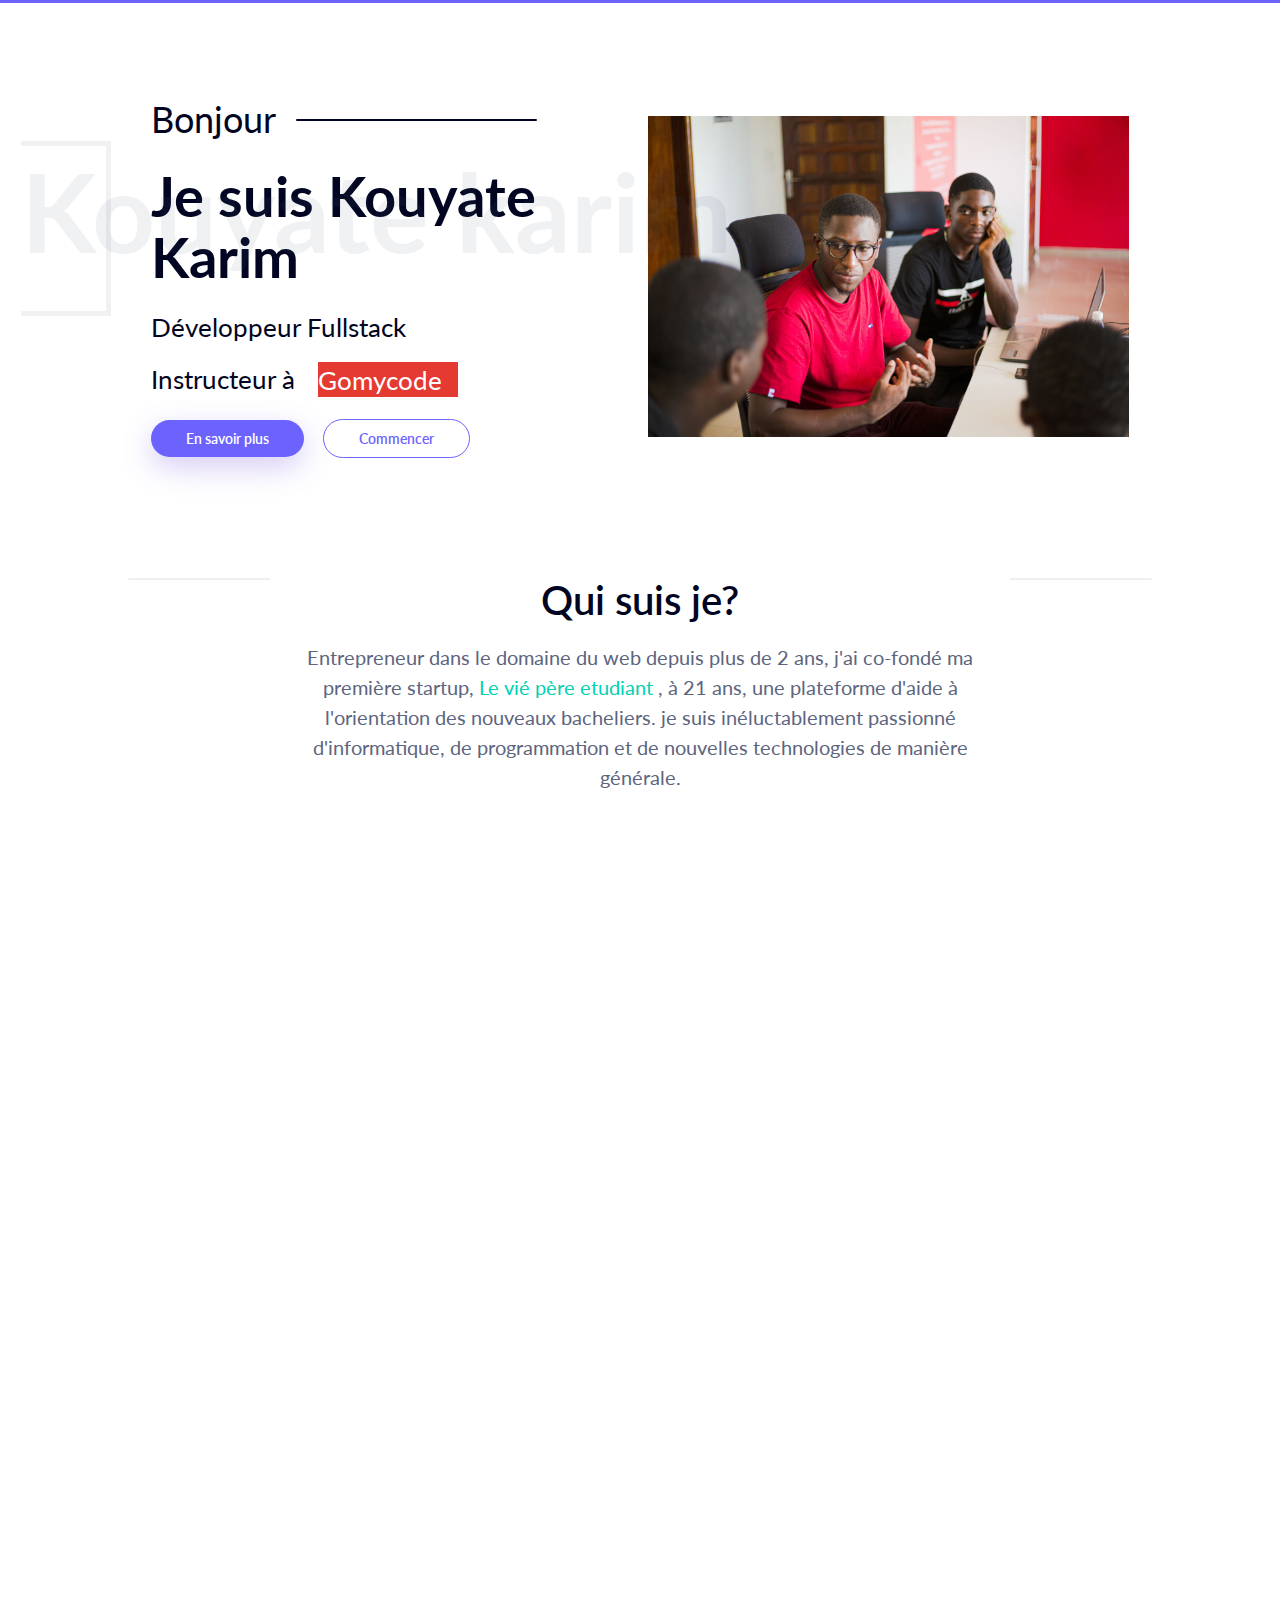
==== index.html @ e79745b6 "first" ====
<!DOCTYPE HTML>
<html>
	<head>
		<title>Kouyate Karim | Développeur fullstack</title>
		<meta charset="utf-8" />
		<meta name="viewport" content="width=device-width, initial-scale=1, user-scalable=no" />
		<meta name="description" content="" />
		<meta name="keywords" content="" />
		<link rel="shortcut icon" href="assets/images/ico.jpg" type="image/x-icon">
		<link rel="stylesheet" href="assets/fonts/css/font-awesome.min.css">
		<link rel="stylesheet" href="assets/css/main.css" />
		 <link rel="stylesheet" href="css/main.bundle.css">

		 <style>
			 .company{
				 background-color: #e53a32;
				 color: white;
				 padding-right: 1rem;
				 padding-top: 0.1rem;
				 padding-bottom: 0.1rem;
				 margin-left: 1rem;
			 }
		 </style>
	</head>
	<body>
		<div class="app-fixed__line"></div>
		<!-- Frame-1 -->
		<section class="frame-wrapper ptb-100">
			<div class="two-column-grid__fluid">
				<div class="grid-item">
					<div class="normal-grid__column mb-25">
						<h4 class="fade-up">Bonjour</h2>
							<div class="line-helper fade-up"></div>
					</div>
					<div class="mb-25">
						<h1 class="fade-up"><span>Je suis</span> Kouyate Karim</h1>
					</div>
					<div class="mb-25">
						<h5 class="fade-up">Développeur Fullstack</h4><br>
						<h5 class="fade-up">Instructeur à <a href="https://gomycode.co" target="_blank"><span class="company">Gomycode</span></a>   </h4>
					</div>
					<div class="fade-up">
						<a href="#heading"><button class="primary-btn mr-15">En savoir plus</button></a>
						<a href="#heading"><button class="secondary-btn" >Commencer</button></a>	
					</div>
					<div class="highlighter-container fade-up">
						<h1 class="highlighter">Kouyate karim</h1>
						<div class="box-highlighter"></div>
					</div>
				</div>
				<div class="grid-item image-container fade-up">
					 <img class="header-image" src="assets/images/header.jpg" alt="image" /> <!-- developer.svg -->
				</div>
			</div>
		</section>

		<!-- Heading -->
		<section class="normal-grid__row mb-100" id="heading">
			<div class="normal-grid__row app__header">
				<h2 class="mb-20 fade-up">Qui suis je?</h2>
				<p class="fade-up">Entrepreneur dans le domaine du web depuis plus de 2 ans, 
					j'ai co-fondé ma première startup, <a href="https://levieperetudiant.ci" target="_blank">Le vié père etudiant</a>  , à 21 ans,
					une plateforme d'aide à l'orientation des nouveaux bacheliers.
					je suis inéluctablement passionné d&apos;informatique,
							de programmation et de nouvelles technologies de manière générale.
				</p>
			</div>
			<div class="hlp-line fade-up"></div>
		</section>

		<!-- Frame-2 -->
		<section class="frame-wrapper mb-50">
			<div class="two-column-grid__fixed">
				<div class="grid-item image-container animate-fadeup">
					<img src="assets/images/profile.svg" alt="image" />
				</div>
				<div class="grid-item">
					<div class="mb-25">
						<!-- <h3>Let’s</h3> -->
						<!-- <h3>Introduce About</h3> -->
						<h3 class="animate-fadeup">Me concernant</h3>
					</div>
					<p class="mb-10 animate-fadeup">
							Je suis depuis de nombreuses années autodidacte dans le domaine de la programmation et en particulier du développement web.
							</p>
					<p class="animate-fadeup">
							Ayant une grande expérience dans le développement web, je sais concevoir des sites vous permettant d'automatiser n'importe lequel de vos procédures métiers, le tout dans une interface agréable à utiliser.Je ne propose pas de CMS (Wordpress, Drupal…) 
							mais des applications web sur mesure permettant une grande liberté d'action et des interfaces très efficaces pour vos besoins spécifiques.</p>
				</div>
			</div>
		</section>

		<!-- Frame-3 -->
		<section class="frame-wrapper mb-100">
			<div class="two-column-grid__fluid">
				<div class="grid-item centered wrap-grid animate-fadeup">
					<div class="stack-card" title="HTML5">
						<img src="assets/images/html5.svg" />
					</div>
					<div class="stack-card" title="CSS3">
						<img src="assets/images/css.svg" />
					</div>
					<div class="stack-card" title="SASS">
						<img src="assets/images/sass.svg" />
					</div>
					<div class="stack-card" title="Javascript">
						<img src="assets/images/javascript.svg" />
					</div>
					<div class="stack-card" title="Bootstrap">
						<img src="assets/images/bootstrap.png"/>
					</div>
					<div class="stack-card" title="Python">
						<img src="assets/images/py.png" />
					</div>
					<div class="stack-card" title="Laravel">
						<img src="assets/images/LaravelLogo.png "/>
					</div>
					<div class="stack-card" title="Vuejs">
						<img src="assets/images/logo-Vue-JS.png" />
					</div>
					<div class="stack-card" title="Hybrid Apps">
						<img src="assets/images/hybrid.png" />
					</div>
				</div>
				<div class="grid-item fixed-grid__column animate-fadeup">
					<div class="fixed-grid__row recognising-text mb-60">
						<div class="dashed-box"></div>
						<div class="fixed-grid__row wrkng-txt">
							<h1 class="primary-highlight__txt mr-45">3<span class="extra">+</span></h1>
							<div class="fixed-grid__column align-left">
								<p class="secondary-highlight__txt">Années</p>
								<p class="secondary-highlight__txt">Experience</p>
								<p class="secondary-highlight__txt">Professionnelle</p>
							</div>
						</div>
					</div>
					<div class="fixed-grid__row recognising-text">
						<div class="call-icon mr-20">
							<img src="assets/images/call.png" />
						</div>
						<div class="fixed-grid__column align-left">
							<h5 class="call-txt__header mb-5">Contacter moi</h3>
							<h3 class="call-txt">(+225)05 44-65-02-23</h3>
						</div>
					</div>
				</div>
			</div>
		</section>

		<!-- Heading -->
		<section class="normal-grid__row mb-100 animate-fadeup">
			<div class="normal-grid__row app__header">
				<h2 class="mb-20">Mes Hobbies</h2>
				<p>Je passe mes temps libre à entre autre à regarder les series/films à programmer ou à nager</p>
			</div>
			<div class="hlp-line"></div>
		</section>

		<!-- Frame-3 -->
		<section class="frame-wrapper animate-fadeup">
			<div class="two-column-grid__fixed--reverse">
				<div class="grid-item">
					<div class="mb-25">
						<h3 class="txt-align__right">Primaire</h3>
					</div>
					<p class="txt-justify mb-10">J'ai fait le primaire au groupe scolaire EPP Bakassa Traoré.</p>
					<p class="txt-justify">Ou j'ai obtenu le Cepe avec 152 points, soit le major de mon école .</p>
				</div>
				<div class="grid-item image-container">
					<img class="max-limit" src="assets/images/school.svg" alt="image" />
				</div>
			</div>
		</section>

		<!-- Arrow -->
		<section class="frame-wrapper animate-fadeup">
			<div class="arrow-grid">
				<img class="big-arrow" src="assets/images/leftarrow.svg" />
				<img class="small-arrow" src="assets/images/straightarrow.svg" />
			</div>
		</section>

		<!-- Frame-4 -->
		<section class="frame-wrapper mb-50 animate-fadeup">
			<div class="two-column-grid__fixed">
				<div class="grid-item image-container">
					<img class="max-limit" src="assets/images/graduation.svg" alt="image" />
				</div>
				<div class="grid-item">
					<div class="mb-25">
						<h3>Cursus Scolaire</h3>
					</div>
					<p class="mb-10">Après avoir obtenu le Bepc avec brio au Lycée Moderne Belle-Ville de Bouaké, je fus orienté dans la prestigieuse école(Lycée Scientfique de Yamousskro) ou j'obtiens mon Bac avec mention.</p>
					<p>Après le Bac, j'obtiens le concours d'entrée à l'ESATIC(Ecole Superieure Africaine des Tics), le pôle de l"excellence ITU.</p>
					<p>Je suis actuellement titulaire d'un Master en Genie Logiciel</p>
				</div>
			</div>
		</section>

		<!-- Arrow -->
		<section class="frame-wrapper animate-fadeup">
			<div class="arrow-grid">
				<img class="big-arrow" src="assets/images/rightarrow.svg" />
				<img class="small-arrow" src="assets/images/straightarrow.svg" />
			</div>
		</section>

		<!-- Frame-5 -->
		<section class="frame-wrapper animate-fadeup">
			<div class="two-column-grid__fixed--reverse">
				<div class="grid-item">
					<div class="mb-25">
						<h3 class="txt-align__right">Freelancing</h3>
					</div>
					<p class="txt-justify mb-10">Maintenant 1 an que je suis dans le freelance.</p>
					<p class="txt-justify">Ma priorité étant la satisfaction des clients, j'ai satisfait pas mal de clients.</p>
				</div>
				<div class="grid-item image-container">
					<img class="max-limit" src="assets/images/freelancer.svg" alt="image" />
				</div>
			</div>
		</section>

		<!-- Arrow -->
		<section class="frame-wrapper animate-fadeup">
			<div class="arrow-grid">
				<img class="big-arrow" src="assets/images/leftarrow.svg" />
				<img class="small-arrow" src="assets/images/straightarrow.svg" />
			</div>
		</section>

		<!-- Frame-6 -->
		<section class="frame-wrapper mb-50 animate-fadeup">
			<div class="two-column-grid__fixed">
				<div class="grid-item image-container">
					<img class="max-limit" src="assets/images/job.svg" alt="image" />
				</div>
				<div class="grid-item">
					<div class="mb-25">
						<h3>Instructeur chez Gomycode</h3>
					</div>
					<p class="mb-10">Je suis actuellement instructeur fullstack js chez Gomycode, j'apprends aux passionnés des tics comme moi 
					le develepement d'applications web	.</p>
					<p>J'enseigne les technologies autour du javascript (ReactJs, ExpressJS, etc).</p>
				</div>
			</div>
		</section>
		<section class="frame-wrapper mb-50 animate-fadeup">
			<div class="two-column-grid__fixed">
					<div class="container">
							<h1 class="title">Projets réalisés</h1>
							<hr />
							<div class="tile is-ancestor">
							  <div class="tile is-vertical is-12">
								<div class="tile">
								  <div class="tile is-parent is-vertical">
									<article class="tile is-child notification">
									  <p class="title"><a href="https://levieperetudiant.ci" target="_blank">LVPE</a></p>
									  <figure class="image is-4by3">
										<img class="modal-trigger" data-target="project-1-modal" src="assets/images/lvpe1.jpg">
									  </figure>
									</article>
								  </div>
								  <div class="tile is-parent">
									<article class="tile is-child notification">
									  <p class="title"><a href="https://evallesse.com" target="_blank">Evallesse</a></p>
									  <figure class="image is-4by3">
										<img class="modal-trigger" data-target="project-2-modal" src="assets/images/evallesse.jpg">
									  </figure>
									</article>
								  </div>
								  <div class="tile is-parent">
									<article class="tile is-child notification">
									  <p class="title"><a href="https://cepetsarments.com" target="_blank">Cep&Sarments</a></p>
									  <figure class="image is-4by3">
										<img class="modal-trigger" data-target="project-3-modal" src="assets/images/cep.jpg">
									  </figure>
									</article>
								  </div>
								</div>
							  </div>
							</div>
							<div class="tile is-ancestor">
							  <div class="tile is-vertical is-12">
								<div class="tile">
								  <div class="tile is-parent is-vertical">
									<article class="tile is-child notification">
									  <p class="title">Fadyintex.ci</p>
									  <figure class="image is-4by3">
										<img class="modal-trigger" data-target="project-4-modal" src="assets/images/e1.jpg">
									  </figure>
									</article>
								  </div>
								  <div class="tile is-parent">
									<article class="tile is-child notification">
									  <p class="title">e-sign.com</p>
									  <figure class="image is-4by3">
										<img class="modal-trigger" data-target="project-5-modal" src="assets/images/1.jpg">
									  </figure>
									</article>
								  </div>
								  <div class="tile is-parent">
									<article class="tile is-child notification">
									  <p class="title">Istc Parc Info</p>
									  <figure class="image is-4by3">
										<img class="modal-trigger" data-target="project-6-modal" src="assets/images/admin.jpg">
									  </figure>
									</article>
								  </div>
								</div>
							  </div>
							</div>
						  </div>
				</div>
 <!-- Modals -->
 <div id="project-1-modal" class="modal">
		<div class="modal-background"></div>
		<div class="modal-card">
		  <header class="modal-card-head">
			<p class="modal-card-title">Le vié pere étudiant</p>
			<button class="delete" aria-label="close"></button>
		  </header>
		  <section class="modal-card-body">
			<p class="image is-3by2">
			  <img src="assets/images/lvpe2.jpg" alt="">
			</p>
	
			<div class="content">
			  Le Vié Père Etudiant est une plateforme spécialisée dans l'orientation, la formation et la réussite
			  des études supérieures. Elle aide également à une insertion professionnelle après les études et à trouver de petits boulot pendant 
			  les études
			</div>
	
			<div class="tags">
			  <span class="tag">php</span>
			  <span class="tag">mysql</span>
			  <span class="tag">js</span>
			  <span class="tag">bootstrap</span>
			</div>
	
		  </section>
		  <footer class="modal-card-foot">
			<button class="button is-success">Fermer</button>
		  </footer>
		</div>
	  </div>
	
	  <div id="project-2-modal" class="modal">
		<div class="modal-background"></div>
		<div class="modal-card">
		  <header class="modal-card-head">
			<p class="modal-card-title">Evallesse</p>
			<button class="delete" aria-label="close"></button>
		  </header>
		  <section class="modal-card-body">
			<p class="image is-3by2">
			  <img src="assets/images/evallesse.png" alt="">
			</p>
	
			<div class="content">
			  Evallesse est une plateforme de E-learning
			</div>
	
			<div class="tags">
			  <span class="tag">Laravel</span>
			  <span class="tag">Msql</span>
			  <span class="tag">js</span>
			  <span class="tag">Bootstrap</span>
			</div>
	
		  </section>
		  <footer class="modal-card-foot">
			<button class="button is-success">Close</button>
		  </footer>
		</div>
	  </div>
	
	  <div id="project-3-modal" class="modal">
		<div class="modal-background"></div>
		<div class="modal-card">
		  <header class="modal-card-head">
			<p class="modal-card-title">Cep&Sarments</p>
			<button class="delete" aria-label="close"></button>
		  </header>
		  <section class="modal-card-body">
			<p class="image is-3by2">
			  <img src="assets/images/cep2.jpg" alt="">
			</p>
	
			<div class="content">
			  C'est une plateforme de financement participatif mais aussi de presentation de l'entreprise
			  , Cette plateforme utilise l'API Cinetpay un agregateur de tous les services Mobile Money de CI pour la collecte de fonds.
			</div>
	
			<div class="tags">
			  <span class="tag">Laravel</span>
			  <span class="tag">Mysql</span>
			  <span class="tag">jquery</span>
			  <span class="tag">Bootstrap</span>
			</div>
	
		  </section>
		  <footer class="modal-card-foot">
			<button class="button is-success">Fermer</button>
		  </footer>
		</div>
	  </div>
	
	  <div id="project-4-modal" class="modal">
		<div class="modal-background"></div>
		<div class="modal-card">
		  <header class="modal-card-head">
			<p class="modal-card-title">Fadyintex</p>
			<button class="delete" aria-label="close"></button>
		  </header>
		  <section class="modal-card-body">
			<p class="image is-3by2">
			  <img src="assets/images/fad2.png" alt="">
			</p>
	
			<div class="content">
			  Fadyintex.ci est une site de e-commerce spécifique dans la vente des articles de l'entreprise(immobilier),
			  il intègre un paiement par Mobile money et Stripe, doté d'un système d'administration magnifique permettant de faire le bilan mensuel des ventes, sans oublié les notifications de commande
			  par e-mail et sms.
			</div>
	
			<div class="tags">
			  <span class="tag">Laravel</span>
			  <span class="tag">Mysql</span>
			  <span class="tag">Vuejs</span>
			  <span class="tag">Bootstrap</span>
			</div>
	
		  </section>
		  <footer class="modal-card-foot">
			<button class="button is-success">Fermer</button>
		  </footer>
		</div>
	  </div>
	
	  <div id="project-5-modal" class="modal">
		<div class="modal-background"></div>
		<div class="modal-card">
		  <header class="modal-card-head">
			<p class="modal-card-title">e-sign</p>
			<button class="delete" aria-label="close"></button>
		  </header>
		  <section class="modal-card-body">
			<p class="image is-3by2">
			  <img src="assets/images/4.jpg" alt="">
			</p>
	
			<div class="content">
			  La première plateforme de signature électronique 100% gratuite en CI il permet de signer
			  des documents administratifs et/ou facture à distance, les notifications sont gérés par e-mail et SMS grâce à
			  l'API Twilio.
			</div>
	
			<div class="tags">
			  <span class="tag">Laravel</span>
			  <span class="tag">Mysql</span>
			  <span class="tag">Jquery</span>
			  <span class="tag">Bootstrap</span>
			</div>
	
		  </section>
		  <footer class="modal-card-foot">
			<button class="button is-success">Fermer</button>
		  </footer>
		</div>
	  </div>
	
	  <div id="project-6-modal" class="modal">
		<div class="modal-background"></div>
		<div class="modal-card">
		  <header class="modal-card-head">
			<p class="modal-card-title">ISTC</p>
			<button class="delete" aria-label="close"></button>
		  </header>
		  <section class="modal-card-body">
			<p class="image is-3by2">
			  <img src="assets/images/istc.jpg" alt="">
			</p>
	
			<div class="content">
			 Cette plateforme réalisé pour l'ISTC permet de gérer le parc informatique de la dite école.
			</div>
	
			<div class="tags">
			  <span class="tag">PHP</span>
			  <span class="tag">Mysql</span>
			  <span class="tag">Jquery/Ajax</span>
			  <span class="tag">Bootstrap</span>
			</div>
	
		  </section>
		  <footer class="modal-card-foot">
			<button class="button is-success">Fermer
			</button>
		  </footer>
		</div>
	  </div>
		</section>
		<footer class="animate-fadeup">
			<section class="footer-details">
				<h3 class="footer-header">Suivez Moi sur</h3>
				<ul class="footer-following">
					<li class="following-item"><a href="" title="linkedin"><i class="fa fa-linkedin-square" aria-hidden="true"></i></a></li>
					<li class="following-item"><a href="" title="github"><i class="fa fa-github-square" aria-hidden="true"></i></a></li>
					<li class="following-item"><a href="" title="medium"><i class="fa fa-medium" aria-hidden="true"></i></a></li>
					<li class="following-item"><a href="" title="codepen"><i class="fa fa-codepen" aria-hidden="true"></i></a></li>
					<li class="following-item"><a href="https://web.facebook.com/karimlebourgeois" title="facebook"><i class="fa fa-facebook-square" aria-hidden="true"></i></a></li>
				</ul>
				<h5 class="footer-header">Contactez moi</h3><br>
					<h6 class="footer-header">(+225) 78-48-73-21 / 44-65-02-23</h6>
					<br>
				<div class="developed-by">Copyright ©2019 Tous droits @Kouyatekarim.ci</div>
			</section>
		</footer>

		<!-- Scripts -->
		<script src="assets/js/animate.js"></script>
		<script src="js/bundle.js"></script>
	</body>
</html>
---- assets/css/main.css ----
@import url("https://fonts.googleapis.com/css?family=Source+Sans+Pro:300,400,600,700,900");
@-ms-viewport {
  width: device-width; }
html {
  box-sizing: border-box;
  font-size: 13pt;
  -webkit-tap-highlight-color: transparent;
  -webkit-font-smoothing: antialiased; 
  scroll-behavior: smooth;

}

body {
  -ms-overflow-style: scrollbar;
  line-height: 1;
  -webkit-text-size-adjust: none;
  -webkit-font-smoothing: antialiased; }

html, body {
  width: 100%;
  height: 100%; }

*, *:before, *:after {
  box-sizing: inherit; }

html, body, div, span, applet, object,
iframe, h1, h2, h3, h4, h5, h6, p, blockquote,
pre, a, abbr, acronym, address, big, cite,
code, del, dfn, em, img, ins, kbd, q, s, samp,
small, strike, strong, sub, sup, tt, var, b,
u, i, center, dl, dt, dd, ol, ul, li, fieldset,
form, label, legend, table, caption, tbody,
tfoot, thead, tr, th, td, article, aside,
canvas, details, embed, figure, figcaption,
footer, header, hgroup, menu, nav, output, ruby,
section, summary, time, mark, audio, video {
  margin: 0;
  padding: 0;
  border: 0;
  font-size: 100%;
  font: inherit;
  vertical-align: baseline; }

article, aside, details, figcaption, figure,
footer, header, hgroup, menu, nav, section {
  display: block; }

ol, ul {
  list-style: none; }

blockquote, q {
  quotes: none; }

blockquote:before, blockquote:after, q:before, q:after {
  content: none; }

input::-moz-focus-inner {
  border: 0;
  padding: 0; }

input, select, textarea {
  -moz-appearance: none;
  -webkit-appearance: none;
  -ms-appearance: none;
  appearance: none; }

body, input, select, textarea, button {
  font-family: "Source Sans Pro", sans-serif;
  font-weight: 400;
  font-size: 1rem;
  line-height: 1.65; }

section {
  position: relative; }

a {
  -moz-transition: color 0.2s ease-in-out;
  -webkit-transition: color 0.2s ease-in-out;
  -ms-transition: color 0.2s ease-in-out;
  transition: color 0.2s ease-in-out;
  text-decoration: underline; }

h1, h2, h3, h4, h5, h6 {
  color: #010521;
  line-height: 1.1; }

h1 {
  font-size: 56px;
  font-weight: bold; }

h2 {
  font-size: 40px;
  font-weight: 600; }

h3 {
  font-size: 36px;
  font-weight: 400; }

h4 {
  font-size: 36px;
  font-weight: 400; }

h5 {
  font-size: 26px; }

p {
  font-size: 20px;
  line-height: 1.5;
  color: #5d657e; }

footer {
  padding: 50px 20px;
  background-image: linear-gradient(to right, #4458dc 0%, #854fee 100%), radial-gradient(circle at top left, #4458dc, #854fee); }

.frame-wrapper {
  max-width: 1048px;
  padding: 0px 20px;
  margin: auto; }

.image-container img {
  width: 100%;
  display: inline-block; }
  .image-container img.max-limit {
    max-width: 350px; }

.app__header {
  max-width: 740px;
  padding: 20px;
  margin: auto;
  text-align: center;
  background: #fff; }

.stack-card {
  width: 140px;
  height: 100px;
  margin: 0px 20px 30px 0px;
  display: flex;
  align-items: center;
  justify-content: center;
  border: 1px solid transparent;
  box-shadow: 0 8px 30px rgba(118, 85, 225, 0.15); }
  .stack-card img {
    max-width: 80px;
    display: inline-block; }
  .stack-card:hover {
    cursor: text; }

.call-icon {
  width: 60px;
  height: 60px; }
  .call-icon img {
    width: 100%;
    display: inline-block; }

.primary-btn, .secondary-btn {
  font-size: 14px;
  font-weight: 600;
  padding: 7px 35px;
  border-radius: 25px;
  border: initial;
  outline: none; }
  .primary-btn:hover, .secondary-btn:hover {
    cursor: pointer; }

.primary-btn {
  background-color: #6c63ff;
  color: #FFF;
  box-shadow: 0 10px 30px rgba(118, 85, 225, 0.3); }

.secondary-btn {
  background-color: #FFF;
  color: #6c63ff;
  border: 1px solid #6c63ff; }

.app-fixed__line {
  width: 100%;
  height: 3px;
  position: fixed;
  background-color: #6c63ff;
  z-index: 1000; }

.line-helper {
  width: 50%;
  height: 2px;
  background: #010521;
  margin: 0px 20px;
  border-radius: 2px; }

.highlighter-container {
  position: absolute;
  top: 50px;
  left: -115px; }
  .highlighter-container .highlighter {
    font-size: 110px;
    color: rgba(93, 101, 126, 0.09); }
  .highlighter-container .box-highlighter {
    width: 90px;
    height: 175px;
    border: 5px solid rgba(93, 101, 126, 0.09);
    margin-top: -130px;
    border-left: initial; }

.hlp-line {
  width: 80%;
  position: absolute;
  height: 2px;
  border-radius: 2px;
  background: rgba(222, 222, 222, 0.49);
  top: 20px;
  z-index: -1; }

.primary-highlight__txt {
  position: relative;
  font-size: 125px;
  color: #6c63ff; }
  .primary-highlight__txt .extra {
    position: absolute;
    font-size: 40px;
    top: 25px; }

.secondary-highlight__txt {
  font-size: 24px;
  color: #010521;
  font-weight: 600;
  line-height: 1.2; }

.dashed-box {
  width: 135px;
  height: 150px;
  border: 2px dashed #ddd; }

.wrkng-txt {
  margin-left: -76px; }

.call-txt {
  font-size: 30px;
  color: #6c63ff; }

.call-txt__header {
  font-size: 24px;
  color: #5d657e; }

.txt-align__right {
  text-align: right; }

.txt-justify {
  text-align: justify; }

.arrow-grid {
  display: flex;
  align-items: center;
  justify-content: center; }

.big-arrow {
  display: block; }

.small-arrow {
  display: none; }

.recognising-text {
  margin-left: auto; }

.footer-details {
  display: flex;
  flex-direction: column;
  align-items: center;
  justify-content: center;
  color: #fff; }

.footer-header {
  font-size: 26px;
  text-transform: uppercase;
  font-weight: 600;
  color: #fff;
  margin-bottom: 25px; }

.footer-following {
  display: flex;
  flex-wrap: auto;
  margin-bottom: 25px; }

.following-item {
  margin: 0px 10px; }
  .following-item .fa {
    font-size: 34px;
    color: #fff; }

.developed-by {
  text-align: center; }

.column-grid, .two-column-grid__fluid, .two-column-grid__fixed, .two-column-grid__fixed--reverse {
  width: 100%;
  position: relative;
  display: flex;
  flex-direction: row;
  align-items: center;
  padding-right: 15px; }

.column-grid {
  justify-content: space-between; }
  .column-grid .grid-item {
    max-width: 200px;
    text-align: center;
    padding-left: 15px; }

.two-column-grid__fluid {
  justify-content: space-between; }
  .two-column-grid__fluid .grid-item {
    width: 50%;
    padding-left: 15px; }
    .two-column-grid__fluid .grid-item.centered {
      justify-content: center; }

.two-column-grid__fixed, .two-column-grid__fixed--reverse {
  justify-content: space-between; }
  .two-column-grid__fixed .grid-item, .two-column-grid__fixed--reverse .grid-item {
    width: 47%;
    padding-left: 15px; }

.normal-grid__column {
  display: flex;
  flex-direction: row;
  align-items: center; }

.normal-grid__row {
  display: flex;
  flex-direction: column;
  align-items: center; }

.wrap-grid {
  display: flex;
  flex-wrap: wrap; }

.fixed-grid__column {
  display: flex;
  flex-direction: column;
  align-items: center; }
  .fixed-grid__column.align-left {
    align-items: left; }

.fixed-grid__row {
  display: flex;
  flex-direction: row;
  align-items: center; }

.ptb-100 {
  padding-top: 100px;
  padding-bottom: 100px; }

.mtb-100 {
  margin-top: 100px;
  margin-bottom: 100px; }

.mb-5 {
  margin-bottom: 5px; }

.mb-10 {
  margin-bottom: 10px; }

.mb-15 {
  margin-bottom: 15px; }

.mb-20 {
  margin-bottom: 20px; }

.mb-25 {
  margin-bottom: 25px; }

.mb-30 {
  margin-bottom: 30px; }

.mb-50 {
  margin-bottom: 50px; }

.mb-60 {
  margin-bottom: 60px; }

.mb-100 {
  margin-bottom: 100px; }

.mr-15 {
  margin-right: 15px; }

.mr-20 {
  margin-right: 20px; }

.mr-25 {
  margin-right: 25px; }

.mr-45 {
  margin-right: 45px; }

.hidden {
  opacity: 0; }

.z-position {
  z-index: 10; }

.animate-fadeup {
  opacity: 0; }

.animate-slide-left {
  opacity: 0; }

.fade-up {
  animation: fade-up 1.2s; }

.slide-left {
  animation: slide-left 1s; }

@keyframes slide-left {
  from {
    opacity: 0.2;
    transform: translateX(-50px); }
  to {
    opacity: 1; } }
@keyframes fade-up {
  from {
    opacity: 0.2;
    transform: translateY(50px); }
  to {
    opacity: 1; } }
@media only screen and (max-width: 789px) {
  .two-column-grid__fluid, .two-column-grid__fixed--reverse {
    flex-direction: column-reverse; }

  .two-column-grid__fixed, .column-grid {
    flex-direction: column; }

  .two-column-grid__fluid, .two-column-grid__fixed, .two-column-grid__fixed--reverse, .column-grid {
    padding-right: 0px; }
    .two-column-grid__fluid .grid-item, .two-column-grid__fixed .grid-item, .two-column-grid__fixed--reverse .grid-item, .column-grid .grid-item {
      width: 100%;
      text-align: center;
      margin-bottom: 10px; }

  .normal-grid__column {
    justify-content: center; }

  .arrow-grid {
    padding: 50px 0px;
    margin-bottom: 50px; }

  .header-image {
    max-width: 450px; }

  .big-arrow {
    display: none; }

  .small-arrow {
    display: block; }

  .txt-align__right {
    text-align: center; }

  .ptb-100 {
    padding-top: 50px;
    padding-bottom: 50px; }

  .mb-100 {
    margin-bottom: 50px; }

  .recognising-text {
    margin-left: initial; }
    .recognising-text:last-child {
      margin-bottom: 50px; }

  .highlighter-container {
    top: 260px;
    left: 0px; } }
@media only screen and (max-width: 469px) {
  .highlighter-container {
    top: 230px; }

  p {
    text-align: justify; } }

/*# sourceMappingURL=main.css.map */
---- css/main.bundle.css ----
@import url(https://fonts.googleapis.com/css?family=Lato:300,400,700,900);.card-gap{margin-top:1.75rem}.modal-trigger{cursor:pointer}a.icon>strong{margin-left:.25rem}

/*! bulma.io v0.7.5 | MIT License | github.com/jgthms/bulma */@keyframes spinAround{0%{transform:rotate(0deg)}to{transform:rotate(359deg)}}.breadcrumb,.button,.delete,.file,.is-unselectable,.modal-close,.pagination-ellipsis,.pagination-link,.pagination-next,.pagination-previous,.tabs{-webkit-touch-callout:none;-webkit-user-select:none;-moz-user-select:none;-ms-user-select:none;user-select:none}.navbar-link:not(.is-arrowless):after,.select:not(.is-multiple):not(.is-loading):after{border:3px solid transparent;border-radius:2px;border-right:0;border-top:0;content:" ";display:block;height:.625em;margin-top:-.4375em;pointer-events:none;position:absolute;top:50%;transform:rotate(-45deg);transform-origin:center;width:.625em}.block:not(:last-child),.box:not(:last-child),.breadcrumb:not(:last-child),.content:not(:last-child),.highlight:not(:last-child),.level:not(:last-child),.list:not(:last-child),.message:not(:last-child),.notification:not(:last-child),.progress:not(:last-child),.subtitle:not(:last-child),.table-container:not(:last-child),.table:not(:last-child),.tabs:not(:last-child),.title:not(:last-child){margin-bottom:1.5rem}.delete,.modal-close{-moz-appearance:none;-webkit-appearance:none;background-color:rgba(10,10,10,.2);border:none;border-radius:290486px;cursor:pointer;pointer-events:auto;display:inline-block;flex-grow:0;flex-shrink:0;font-size:0;height:20px;max-height:20px;max-width:20px;min-height:20px;min-width:20px;outline:none;position:relative;vertical-align:top;width:20px}.delete:after,.delete:before,.modal-close:after,.modal-close:before{background-color:#fff;content:"";display:block;left:50%;position:absolute;top:50%;transform:translateX(-50%) translateY(-50%) rotate(45deg);transform-origin:center center}.delete:before,.modal-close:before{height:2px;width:50%}.delete:after,.modal-close:after{height:50%;width:2px}.delete:focus,.delete:hover,.modal-close:focus,.modal-close:hover{background-color:rgba(10,10,10,.3)}.delete:active,.modal-close:active{background-color:rgba(10,10,10,.4)}.is-small.delete,.is-small.modal-close{height:16px;max-height:16px;max-width:16px;min-height:16px;min-width:16px;width:16px}.is-medium.delete,.is-medium.modal-close{height:24px;max-height:24px;max-width:24px;min-height:24px;min-width:24px;width:24px}.is-large.delete,.is-large.modal-close{height:32px;max-height:32px;max-width:32px;min-height:32px;min-width:32px;width:32px}.button.is-loading:after,.control.is-loading:after,.loader,.select.is-loading:after{animation:spinAround .5s linear infinite;border-radius:290486px;border-color:transparent transparent #dbdbdb #dbdbdb;border-style:solid;border-width:2px;content:"";display:block;height:1em;position:relative;width:1em}.hero-video,.image.is-1by1 .has-ratio,.image.is-1by1 img,.image.is-1by2 .has-ratio,.image.is-1by2 img,.image.is-1by3 .has-ratio,.image.is-1by3 img,.image.is-2by1 .has-ratio,.image.is-2by1 img,.image.is-2by3 .has-ratio,.image.is-2by3 img,.image.is-3by1 .has-ratio,.image.is-3by1 img,.image.is-3by2 .has-ratio,.image.is-3by2 img,.image.is-3by4 .has-ratio,.image.is-3by4 img,.image.is-3by5 .has-ratio,.image.is-3by5 img,.image.is-4by3 .has-ratio,.image.is-4by3 img,.image.is-4by5 .has-ratio,.image.is-4by5 img,.image.is-5by3 .has-ratio,.image.is-5by3 img,.image.is-5by4 .has-ratio,.image.is-5by4 img,.image.is-9by16 .has-ratio,.image.is-9by16 img,.image.is-16by9 .has-ratio,.image.is-16by9 img,.image.is-square .has-ratio,.image.is-square img,.is-overlay,.modal,.modal-background{bottom:0;left:0;position:absolute;right:0;top:0}.button,.file-cta,.file-name,.input,.pagination-ellipsis,.pagination-link,.pagination-next,.pagination-previous,.select select,.textarea{-moz-appearance:none;-webkit-appearance:none;align-items:center;border:1px solid transparent;border-radius:4px;box-shadow:none;display:inline-flex;font-size:1rem;height:2.25em;justify-content:flex-start;line-height:1.5;padding:calc(.375em - 1px) calc(.625em - 1px);position:relative;vertical-align:top}.button:active,.button:focus,.file-cta:active,.file-cta:focus,.file-name:active,.file-name:focus,.input:active,.input:focus,.is-active.button,.is-active.file-cta,.is-active.file-name,.is-active.input,.is-active.pagination-ellipsis,.is-active.pagination-link,.is-active.pagination-next,.is-active.pagination-previous,.is-active.textarea,.is-focused.button,.is-focused.file-cta,.is-focused.file-name,.is-focused.input,.is-focused.pagination-ellipsis,.is-focused.pagination-link,.is-focused.pagination-next,.is-focused.pagination-previous,.is-focused.textarea,.pagination-ellipsis:active,.pagination-ellipsis:focus,.pagination-link:active,.pagination-link:focus,.pagination-next:active,.pagination-next:focus,.pagination-previous:active,.pagination-previous:focus,.select select.is-active,.select select.is-focused,.select select:active,.select select:focus,.textarea:active,.textarea:focus{outline:none}.button[disabled],.file-cta[disabled],.file-name[disabled],.input[disabled],.pagination-ellipsis[disabled],.pagination-link[disabled],.pagination-next[disabled],.pagination-previous[disabled],.select fieldset[disabled] select,.select select[disabled],.textarea[disabled],fieldset[disabled] .button,fieldset[disabled] .file-cta,fieldset[disabled] .file-name,fieldset[disabled] .input,fieldset[disabled] .pagination-ellipsis,fieldset[disabled] .pagination-link,fieldset[disabled] .pagination-next,fieldset[disabled] .pagination-previous,fieldset[disabled] .select select,fieldset[disabled] .textarea{cursor:not-allowed}

/*! minireset.css v0.0.4 | MIT License | github.com/jgthms/minireset.css */blockquote,body,dd,dl,dt,fieldset,figure,hr,iframe,legend,li,ol,p,pre,textarea,ul{margin:0;padding:0}{font-size:100%;font-weight:400}ul{list-style:none}button,input,select,textarea{margin:0}html{box-sizing:border-box}*,:after,:before{box-sizing:inherit}embed,iframe,img,object,video{height:auto;max-width:100%}audio{max-width:100%}iframe{border:0}table{border-collapse:collapse;border-spacing:0}td,th{padding:0}td:not([align]),th:not([align]){text-align:left}article,aside,figure,footer,header,hgroup,section{display:block}body,button,input,select,textarea{font-family:Lato,sans-serif}code,pre{-moz-osx-font-smoothing:auto;-webkit-font-smoothing:auto;font-family:monospace}body{color:#4a4a4a;font-size:1em;font-weight:400;line-height:1.5}a{color:#00d1b2;cursor:pointer;text-decoration:none}a strong{color:currentColor}a:hover{color:#363636}code{color:#ff3860;font-size:.875em;font-weight:400;padding:.25em .5em}code,hr{background-color:#f5f5f5}hr{border:none;display:block;height:2px;margin:1.5rem 0}img{height:auto;max-width:100%}input[type=checkbox],input[type=radio]{vertical-align:baseline}small{font-size:.875em}span{font-style:inherit;font-weight:inherit}strong{color:#363636;font-weight:700}fieldset{border:none}pre{-webkit-overflow-scrolling:touch;background-color:#f5f5f5;color:#4a4a4a;font-size:.875em;overflow-x:auto;padding:1.25rem 1.5rem;white-space:pre;word-wrap:normal}pre code{background-color:transparent;color:currentColor;font-size:1em;padding:0}table td,table th{vertical-align:top}table td:not([align]),table th:not([align]){text-align:left}table th{color:#363636}.is-clearfix:after{clear:both;content:" ";display:table}.is-pulled-left{float:left!important}.is-pulled-right{float:right!important}.is-clipped{overflow:hidden!important}.is-size-1{font-size:3rem!important}.is-size-2{font-size:2.5rem!important}.is-size-3{font-size:2rem!important}.is-size-4{font-size:1.5rem!important}.is-size-5{font-size:1.25rem!important}.is-size-6{font-size:1rem!important}.is-size-7{font-size:.75rem!important}@media screen and (max-width:768px){.is-size-1-mobile{font-size:3rem!important}.is-size-2-mobile{font-size:2.5rem!important}.is-size-3-mobile{font-size:2rem!important}.is-size-4-mobile{font-size:1.5rem!important}.is-size-5-mobile{font-size:1.25rem!important}.is-size-6-mobile{font-size:1rem!important}.is-size-7-mobile{font-size:.75rem!important}}@media print,screen and (min-width:769px){.is-size-1-tablet{font-size:3rem!important}.is-size-2-tablet{font-size:2.5rem!important}.is-size-3-tablet{font-size:2rem!important}.is-size-4-tablet{font-size:1.5rem!important}.is-size-5-tablet{font-size:1.25rem!important}.is-size-6-tablet{font-size:1rem!important}.is-size-7-tablet{font-size:.75rem!important}}@media screen and (max-width:1023px){.is-size-1-touch{font-size:3rem!important}.is-size-2-touch{font-size:2.5rem!important}.is-size-3-touch{font-size:2rem!important}.is-size-4-touch{font-size:1.5rem!important}.is-size-5-touch{font-size:1.25rem!important}.is-size-6-touch{font-size:1rem!important}.is-size-7-touch{font-size:.75rem!important}}@media screen and (min-width:1024px){.is-size-1-desktop{font-size:3rem!important}.is-size-2-desktop{font-size:2.5rem!important}.is-size-3-desktop{font-size:2rem!important}.is-size-4-desktop{font-size:1.5rem!important}.is-size-5-desktop{font-size:1.25rem!important}.is-size-6-desktop{font-size:1rem!important}.is-size-7-desktop{font-size:.75rem!important}}.has-text-centered{text-align:center!important}.has-text-justified{text-align:justify!important}.has-text-left{text-align:left!important}.has-text-right{text-align:right!important}@media screen and (max-width:768px){.has-text-centered-mobile{text-align:center!important}}@media print,screen and (min-width:769px){.has-text-centered-tablet{text-align:center!important}}@media screen and (min-width:769px) and (max-width:1023px){.has-text-centered-tablet-only{text-align:center!important}}@media screen and (max-width:1023px){.has-text-centered-touch{text-align:center!important}}@media screen and (min-width:1024px){.has-text-centered-desktop{text-align:center!important}}@media screen and (max-width:768px){.has-text-justified-mobile{text-align:justify!important}}@media print,screen and (min-width:769px){.has-text-justified-tablet{text-align:justify!important}}@media screen and (min-width:769px) and (max-width:1023px){.has-text-justified-tablet-only{text-align:justify!important}}@media screen and (max-width:1023px){.has-text-justified-touch{text-align:justify!important}}@media screen and (min-width:1024px){.has-text-justified-desktop{text-align:justify!important}}@media screen and (max-width:768px){.has-text-left-mobile{text-align:left!important}}@media print,screen and (min-width:769px){.has-text-left-tablet{text-align:left!important}}@media screen and (min-width:769px) and (max-width:1023px){.has-text-left-tablet-only{text-align:left!important}}@media screen and (max-width:1023px){.has-text-left-touch{text-align:left!important}}@media screen and (min-width:1024px){.has-text-left-desktop{text-align:left!important}}@media screen and (max-width:768px){.has-text-right-mobile{text-align:right!important}}@media print,screen and (min-width:769px){.has-text-right-tablet{text-align:right!important}}@media screen and (min-width:769px) and (max-width:1023px){.has-text-right-tablet-only{text-align:right!important}}@media screen and (max-width:1023px){.has-text-right-touch{text-align:right!important}}@media screen and (min-width:1024px){.has-text-right-desktop{text-align:right!important}}.is-capitalized{text-transform:capitalize!important}.is-lowercase{text-transform:lowercase!important}.is-uppercase{text-transform:uppercase!important}.is-italic{font-style:italic!important}.has-text-white{color:#fff!important}a.has-text-white:focus,a.has-text-white:hover{color:#e6e6e6!important}.has-background-white{background-color:#fff!important}.has-text-black{color:#0a0a0a!important}a.has-text-black:focus,a.has-text-black:hover{color:#000!important}.has-background-black{background-color:#0a0a0a!important}.has-text-light{color:#f5f5f5!important}a.has-text-light:focus,a.has-text-light:hover{color:#dbdbdb!important}.has-background-light{background-color:#f5f5f5!important}.has-text-dark{color:#363636!important}a.has-text-dark:focus,a.has-text-dark:hover{color:#1c1c1c!important}.has-background-dark{background-color:#363636!important}.has-text-primary{color:#454545!important}a.has-text-primary:focus,a.has-text-primary:hover{color:#2c2c2c!important}.has-background-primary{background-color:#454545!important}.has-text-link{color:#00d1b2!important}a.has-text-link:focus,a.has-text-link:hover{color:#009e86!important}.has-background-link{background-color:#00d1b2!important}.has-text-info{color:#209cee!important}a.has-text-info:focus,a.has-text-info:hover{color:#0f81cc!important}.has-background-info{background-color:#209cee!important}.has-text-success{color:#23d160!important}a.has-text-success:focus,a.has-text-success:hover{color:#1ca64c!important}.has-background-success{background-color:#23d160!important}.has-text-warning{color:#ffdd57!important}a.has-text-warning:focus,a.has-text-warning:hover{color:#ffd324!important}.has-background-warning{background-color:#ffdd57!important}.has-text-danger{color:#ff3860!important}a.has-text-danger:focus,a.has-text-danger:hover{color:#ff0537!important}.has-background-danger{background-color:#ff3860!important}.has-text-black-bis{color:#121212!important}.has-background-black-bis{background-color:#121212!important}.has-text-black-ter{color:#242424!important}.has-background-black-ter{background-color:#242424!important}.has-text-grey-darker{color:#363636!important}.has-background-grey-darker{background-color:#363636!important}.has-text-grey-dark{color:#4a4a4a!important}.has-background-grey-dark{background-color:#4a4a4a!important}.has-text-grey{color:#7a7a7a!important}.has-background-grey{background-color:#7a7a7a!important}.has-text-grey-light{color:#b5b5b5!important}.has-background-grey-light{background-color:#b5b5b5!important}.has-text-grey-lighter{color:#dbdbdb!important}.has-background-grey-lighter{background-color:#dbdbdb!important}.has-text-white-ter{color:#f5f5f5!important}.has-background-white-ter{background-color:#f5f5f5!important}.has-text-white-bis{color:#fafafa!important}.has-background-white-bis{background-color:#fafafa!important}.has-text-weight-light{font-weight:300!important}.has-text-weight-normal{font-weight:400!important}.has-text-weight-medium{font-weight:500!important}.has-text-weight-semibold{font-weight:600!important}.has-text-weight-bold{font-weight:700!important}.is-family-primary,.is-family-sans-serif,.is-family-secondary{font-family:Lato,sans-serif!important}.is-family-code,.is-family-monospace{font-family:monospace!important}.is-block{display:block!important}@media screen and (max-width:768px){.is-block-mobile{display:block!important}}@media print,screen and (min-width:769px){.is-block-tablet{display:block!important}}@media screen and (min-width:769px) and (max-width:1023px){.is-block-tablet-only{display:block!important}}@media screen and (max-width:1023px){.is-block-touch{display:block!important}}@media screen and (min-width:1024px){.is-block-desktop{display:block!important}}.is-flex{display:flex!important}@media screen and (max-width:768px){.is-flex-mobile{display:flex!important}}@media print,screen and (min-width:769px){.is-flex-tablet{display:flex!important}}@media screen and (min-width:769px) and (max-width:1023px){.is-flex-tablet-only{display:flex!important}}@media screen and (max-width:1023px){.is-flex-touch{display:flex!important}}@media screen and (min-width:1024px){.is-flex-desktop{display:flex!important}}.is-inline{display:inline!important}@media screen and (max-width:768px){.is-inline-mobile{display:inline!important}}@media print,screen and (min-width:769px){.is-inline-tablet{display:inline!important}}@media screen and (min-width:769px) and (max-width:1023px){.is-inline-tablet-only{display:inline!important}}@media screen and (max-width:1023px){.is-inline-touch{display:inline!important}}@media screen and (min-width:1024px){.is-inline-desktop{display:inline!important}}.is-inline-block{display:inline-block!important}@media screen and (max-width:768px){.is-inline-block-mobile{display:inline-block!important}}@media print,screen and (min-width:769px){.is-inline-block-tablet{display:inline-block!important}}@media screen and (min-width:769px) and (max-width:1023px){.is-inline-block-tablet-only{display:inline-block!important}}@media screen and (max-width:1023px){.is-inline-block-touch{display:inline-block!important}}@media screen and (min-width:1024px){.is-inline-block-desktop{display:inline-block!important}}.is-inline-flex{display:inline-flex!important}@media screen and (max-width:768px){.is-inline-flex-mobile{display:inline-flex!important}}@media print,screen and (min-width:769px){.is-inline-flex-tablet{display:inline-flex!important}}@media screen and (min-width:769px) and (max-width:1023px){.is-inline-flex-tablet-only{display:inline-flex!important}}@media screen and (max-width:1023px){.is-inline-flex-touch{display:inline-flex!important}}@media screen and (min-width:1024px){.is-inline-flex-desktop{display:inline-flex!important}}.is-hidden{display:none!important}.is-sr-only{border:none!important;clip:rect(0,0,0,0)!important;height:.01em!important;overflow:hidden!important;padding:0!important;position:absolute!important;white-space:nowrap!important;width:.01em!important}@media screen and (max-width:768px){.is-hidden-mobile{display:none!important}}@media print,screen and (min-width:769px){.is-hidden-tablet{display:none!important}}@media screen and (min-width:769px) and (max-width:1023px){.is-hidden-tablet-only{display:none!important}}@media screen and (max-width:1023px){.is-hidden-touch{display:none!important}}@media screen and (min-width:1024px){.is-hidden-desktop{display:none!important}}.is-invisible{visibility:hidden!important}@media screen and (max-width:768px){.is-invisible-mobile{visibility:hidden!important}}@media print,screen and (min-width:769px){.is-invisible-tablet{visibility:hidden!important}}@media screen and (min-width:769px) and (max-width:1023px){.is-invisible-tablet-only{visibility:hidden!important}}@media screen and (max-width:1023px){.is-invisible-touch{visibility:hidden!important}}@media screen and (min-width:1024px){.is-invisible-desktop{visibility:hidden!important}}.is-marginless{margin:0!important}.is-paddingless{padding:0!important}.is-radiusless{border-radius:0!important}.is-shadowless{box-shadow:none!important}.is-relative{position:relative!important}.box{background-color:#fff;border-radius:6px;box-shadow:0 2px 3px rgba(10,10,10,.1),0 0 0 1px rgba(10,10,10,.1);color:#4a4a4a;display:block;padding:1.25rem}a.box:focus,a.box:hover{box-shadow:0 2px 3px rgba(10,10,10,.1),0 0 0 1px #00d1b2}a.box:active{box-shadow:inset 0 1px 2px rgba(10,10,10,.2),0 0 0 1px #00d1b2}.button{background-color:#fff;border-color:#dbdbdb;border-width:1px;color:#363636;cursor:pointer;justify-content:center;padding:calc(.375em - 1px) .75em;text-align:center;white-space:nowrap}.button strong{color:inherit}.button .icon,.button .icon.is-large,.button .icon.is-medium,.button .icon.is-small{height:1.5em;width:1.5em}.button .icon:first-child:not(:last-child){margin-left:calc(-.375em - 1px);margin-right:.1875em}.button .icon:last-child:not(:first-child){margin-left:.1875em;margin-right:calc(-.375em - 1px)}.button .icon:first-child:last-child{margin-left:calc(-.375em - 1px);margin-right:calc(-.375em - 1px)}.button.is-hovered,.button:hover{border-color:#b5b5b5;color:#363636}.button.is-focused,.button:focus{border-color:#3273dc;color:#363636}.button.is-focused:not(:active),.button:focus:not(:active){box-shadow:0 0 0 .125em rgba(0,209,178,.25)}.button.is-active,.button:active{border-color:#4a4a4a;color:#363636}.button.is-text{background-color:transparent;border-color:transparent;color:#4a4a4a;text-decoration:underline}.button.is-text.is-focused,.button.is-text.is-hovered,.button.is-text:focus,.button.is-text:hover{background-color:#f5f5f5;color:#363636}.button.is-text.is-active,.button.is-text:active{background-color:#e8e8e8;color:#363636}.button.is-text[disabled],fieldset[disabled] .button.is-text{background-color:transparent;border-color:transparent;box-shadow:none}.button.is-white{background-color:#fff;border-color:transparent;color:#0a0a0a}.button.is-white.is-hovered,.button.is-white:hover{background-color:#f9f9f9;border-color:transparent;color:#0a0a0a}.button.is-white.is-focused,.button.is-white:focus{border-color:transparent;color:#0a0a0a}.button.is-white.is-focused:not(:active),.button.is-white:focus:not(:active){box-shadow:0 0 0 .125em hsla(0,0%,100%,.25)}.button.is-white.is-active,.button.is-white:active{background-color:#f2f2f2;border-color:transparent;color:#0a0a0a}.button.is-white[disabled],fieldset[disabled] .button.is-white{background-color:#fff;border-color:transparent;box-shadow:none}.button.is-white.is-inverted{background-color:#0a0a0a;color:#fff}.button.is-white.is-inverted.is-hovered,.button.is-white.is-inverted:hover{background-color:#000}.button.is-white.is-inverted[disabled],fieldset[disabled] .button.is-white.is-inverted{background-color:#0a0a0a;border-color:transparent;box-shadow:none;color:#fff}.button.is-white.is-loading:after{border-color:transparent transparent #0a0a0a #0a0a0a!important}.button.is-white.is-outlined{background-color:transparent;border-color:#fff;color:#fff}.button.is-white.is-outlined.is-focused,.button.is-white.is-outlined.is-hovered,.button.is-white.is-outlined:focus,.button.is-white.is-outlined:hover{background-color:#fff;border-color:#fff;color:#0a0a0a}.button.is-white.is-outlined.is-loading:after{border-color:transparent transparent #fff #fff!important}.button.is-white.is-outlined.is-loading.is-focused:after,.button.is-white.is-outlined.is-loading.is-hovered:after,.button.is-white.is-outlined.is-loading:focus:after,.button.is-white.is-outlined.is-loading:hover:after{border-color:transparent transparent #0a0a0a #0a0a0a!important}.button.is-white.is-outlined[disabled],fieldset[disabled] .button.is-white.is-outlined{background-color:transparent;border-color:#fff;box-shadow:none;color:#fff}.button.is-white.is-inverted.is-outlined{background-color:transparent;border-color:#0a0a0a;color:#0a0a0a}.button.is-white.is-inverted.is-outlined.is-focused,.button.is-white.is-inverted.is-outlined.is-hovered,.button.is-white.is-inverted.is-outlined:focus,.button.is-white.is-inverted.is-outlined:hover{background-color:#0a0a0a;color:#fff}.button.is-white.is-inverted.is-outlined.is-loading.is-focused:after,.button.is-white.is-inverted.is-outlined.is-loading.is-hovered:after,.button.is-white.is-inverted.is-outlined.is-loading:focus:after,.button.is-white.is-inverted.is-outlined.is-loading:hover:after{border-color:transparent transparent #fff #fff!important}.button.is-white.is-inverted.is-outlined[disabled],fieldset[disabled] .button.is-white.is-inverted.is-outlined{background-color:transparent;border-color:#0a0a0a;box-shadow:none;color:#0a0a0a}.button.is-black{background-color:#0a0a0a;border-color:transparent;color:#fff}.button.is-black.is-hovered,.button.is-black:hover{background-color:#040404;border-color:transparent;color:#fff}.button.is-black.is-focused,.button.is-black:focus{border-color:transparent;color:#fff}.button.is-black.is-focused:not(:active),.button.is-black:focus:not(:active){box-shadow:0 0 0 .125em rgba(10,10,10,.25)}.button.is-black.is-active,.button.is-black:active{background-color:#000;border-color:transparent;color:#fff}.button.is-black[disabled],fieldset[disabled] .button.is-black{background-color:#0a0a0a;border-color:transparent;box-shadow:none}.button.is-black.is-inverted{background-color:#fff;color:#0a0a0a}.button.is-black.is-inverted.is-hovered,.button.is-black.is-inverted:hover{background-color:#f2f2f2}.button.is-black.is-inverted[disabled],fieldset[disabled] .button.is-black.is-inverted{background-color:#fff;border-color:transparent;box-shadow:none;color:#0a0a0a}.button.is-black.is-loading:after{border-color:transparent transparent #fff #fff!important}.button.is-black.is-outlined{background-color:transparent;border-color:#0a0a0a;color:#0a0a0a}.button.is-black.is-outlined.is-focused,.button.is-black.is-outlined.is-hovered,.button.is-black.is-outlined:focus,.button.is-black.is-outlined:hover{background-color:#0a0a0a;border-color:#0a0a0a;color:#fff}.button.is-black.is-outlined.is-loading:after{border-color:transparent transparent #0a0a0a #0a0a0a!important}.button.is-black.is-outlined.is-loading.is-focused:after,.button.is-black.is-outlined.is-loading.is-hovered:after,.button.is-black.is-outlined.is-loading:focus:after,.button.is-black.is-outlined.is-loading:hover:after{border-color:transparent transparent #fff #fff!important}.button.is-black.is-outlined[disabled],fieldset[disabled] .button.is-black.is-outlined{background-color:transparent;border-color:#0a0a0a;box-shadow:none;color:#0a0a0a}.button.is-black.is-inverted.is-outlined{background-color:transparent;border-color:#fff;color:#fff}.button.is-black.is-inverted.is-outlined.is-focused,.button.is-black.is-inverted.is-outlined.is-hovered,.button.is-black.is-inverted.is-outlined:focus,.button.is-black.is-inverted.is-outlined:hover{background-color:#fff;color:#0a0a0a}.button.is-black.is-inverted.is-outlined.is-loading.is-focused:after,.button.is-black.is-inverted.is-outlined.is-loading.is-hovered:after,.button.is-black.is-inverted.is-outlined.is-loading:focus:after,.button.is-black.is-inverted.is-outlined.is-loading:hover:after{border-color:transparent transparent #0a0a0a #0a0a0a!important}.button.is-black.is-inverted.is-outlined[disabled],fieldset[disabled] .button.is-black.is-inverted.is-outlined{background-color:transparent;border-color:#fff;box-shadow:none;color:#fff}.button.is-light{background-color:#f5f5f5;border-color:transparent;color:#363636}.button.is-light.is-hovered,.button.is-light:hover{background-color:#eee;border-color:transparent;color:#363636}.button.is-light.is-focused,.button.is-light:focus{border-color:transparent;color:#363636}.button.is-light.is-focused:not(:active),.button.is-light:focus:not(:active){box-shadow:0 0 0 .125em hsla(0,0%,96.1%,.25)}.button.is-light.is-active,.button.is-light:active{background-color:#e8e8e8;border-color:transparent;color:#363636}.button.is-light[disabled],fieldset[disabled] .button.is-light{background-color:#f5f5f5;border-color:transparent;box-shadow:none}.button.is-light.is-inverted{background-color:#363636;color:#f5f5f5}.button.is-light.is-inverted.is-hovered,.button.is-light.is-inverted:hover{background-color:#292929}.button.is-light.is-inverted[disabled],fieldset[disabled] .button.is-light.is-inverted{background-color:#363636;border-color:transparent;box-shadow:none;color:#f5f5f5}.button.is-light.is-loading:after{border-color:transparent transparent #363636 #363636!important}.button.is-light.is-outlined{background-color:transparent;border-color:#f5f5f5;color:#f5f5f5}.button.is-light.is-outlined.is-focused,.button.is-light.is-outlined.is-hovered,.button.is-light.is-outlined:focus,.button.is-light.is-outlined:hover{background-color:#f5f5f5;border-color:#f5f5f5;color:#363636}.button.is-light.is-outlined.is-loading:after{border-color:transparent transparent #f5f5f5 #f5f5f5!important}.button.is-light.is-outlined.is-loading.is-focused:after,.button.is-light.is-outlined.is-loading.is-hovered:after,.button.is-light.is-outlined.is-loading:focus:after,.button.is-light.is-outlined.is-loading:hover:after{border-color:transparent transparent #363636 #363636!important}.button.is-light.is-outlined[disabled],fieldset[disabled] .button.is-light.is-outlined{background-color:transparent;border-color:#f5f5f5;box-shadow:none;color:#f5f5f5}.button.is-light.is-inverted.is-outlined{background-color:transparent;border-color:#363636;color:#363636}.button.is-light.is-inverted.is-outlined.is-focused,.button.is-light.is-inverted.is-outlined.is-hovered,.button.is-light.is-inverted.is-outlined:focus,.button.is-light.is-inverted.is-outlined:hover{background-color:#363636;color:#f5f5f5}.button.is-light.is-inverted.is-outlined.is-loading.is-focused:after,.button.is-light.is-inverted.is-outlined.is-loading.is-hovered:after,.button.is-light.is-inverted.is-outlined.is-loading:focus:after,.button.is-light.is-inverted.is-outlined.is-loading:hover:after{border-color:transparent transparent #f5f5f5 #f5f5f5!important}.button.is-light.is-inverted.is-outlined[disabled],fieldset[disabled] .button.is-light.is-inverted.is-outlined{background-color:transparent;border-color:#363636;box-shadow:none;color:#363636}.button.is-dark{background-color:#363636;border-color:transparent;color:#f5f5f5}.button.is-dark.is-hovered,.button.is-dark:hover{background-color:#2f2f2f;border-color:transparent;color:#f5f5f5}.button.is-dark.is-focused,.button.is-dark:focus{border-color:transparent;color:#f5f5f5}.button.is-dark.is-focused:not(:active),.button.is-dark:focus:not(:active){box-shadow:0 0 0 .125em rgba(54,54,54,.25)}.button.is-dark.is-active,.button.is-dark:active{background-color:#292929;border-color:transparent;color:#f5f5f5}.button.is-dark[disabled],fieldset[disabled] .button.is-dark{background-color:#363636;border-color:transparent;box-shadow:none}.button.is-dark.is-inverted{background-color:#f5f5f5;color:#363636}.button.is-dark.is-inverted.is-hovered,.button.is-dark.is-inverted:hover{background-color:#e8e8e8}.button.is-dark.is-inverted[disabled],fieldset[disabled] .button.is-dark.is-inverted{background-color:#f5f5f5;border-color:transparent;box-shadow:none;color:#363636}.button.is-dark.is-loading:after{border-color:transparent transparent #f5f5f5 #f5f5f5!important}.button.is-dark.is-outlined{background-color:transparent;border-color:#363636;color:#363636}.button.is-dark.is-outlined.is-focused,.button.is-dark.is-outlined.is-hovered,.button.is-dark.is-outlined:focus,.button.is-dark.is-outlined:hover{background-color:#363636;border-color:#363636;color:#f5f5f5}.button.is-dark.is-outlined.is-loading:after{border-color:transparent transparent #363636 #363636!important}.button.is-dark.is-outlined.is-loading.is-focused:after,.button.is-dark.is-outlined.is-loading.is-hovered:after,.button.is-dark.is-outlined.is-loading:focus:after,.button.is-dark.is-outlined.is-loading:hover:after{border-color:transparent transparent #f5f5f5 #f5f5f5!important}.button.is-dark.is-outlined[disabled],fieldset[disabled] .button.is-dark.is-outlined{background-color:transparent;border-color:#363636;box-shadow:none;color:#363636}.button.is-dark.is-inverted.is-outlined{background-color:transparent;border-color:#f5f5f5;color:#f5f5f5}.button.is-dark.is-inverted.is-outlined.is-focused,.button.is-dark.is-inverted.is-outlined.is-hovered,.button.is-dark.is-inverted.is-outlined:focus,.button.is-dark.is-inverted.is-outlined:hover{background-color:#f5f5f5;color:#363636}.button.is-dark.is-inverted.is-outlined.is-loading.is-focused:after,.button.is-dark.is-inverted.is-outlined.is-loading.is-hovered:after,.button.is-dark.is-inverted.is-outlined.is-loading:focus:after,.button.is-dark.is-inverted.is-outlined.is-loading:hover:after{border-color:transparent transparent #363636 #363636!important}.button.is-dark.is-inverted.is-outlined[disabled],fieldset[disabled] .button.is-dark.is-inverted.is-outlined{background-color:transparent;border-color:#f5f5f5;box-shadow:none;color:#f5f5f5}.button.is-primary{background-color:#454545;border-color:transparent;color:#fff}.button.is-primary.is-hovered,.button.is-primary:hover{background-color:#3f3f3f;border-color:transparent;color:#fff}.button.is-primary.is-focused,.button.is-primary:focus{border-color:transparent;color:#fff}.button.is-primary.is-focused:not(:active),.button.is-primary:focus:not(:active){box-shadow:0 0 0 .125em rgba(69,69,69,.25)}.button.is-primary.is-active,.button.is-primary:active{background-color:#383838;border-color:transparent;color:#fff}.button.is-primary[disabled],fieldset[disabled] .button.is-primary{background-color:#454545;border-color:transparent;box-shadow:none}.button.is-primary.is-inverted{background-color:#fff;color:#454545}.button.is-primary.is-inverted.is-hovered,.button.is-primary.is-inverted:hover{background-color:#f2f2f2}.button.is-primary.is-inverted[disabled],fieldset[disabled] .button.is-primary.is-inverted{background-color:#fff;border-color:transparent;box-shadow:none;color:#454545}.button.is-primary.is-loading:after{border-color:transparent transparent #fff #fff!important}.button.is-primary.is-outlined{background-color:transparent;border-color:#454545;color:#454545}.button.is-primary.is-outlined.is-focused,.button.is-primary.is-outlined.is-hovered,.button.is-primary.is-outlined:focus,.button.is-primary.is-outlined:hover{background-color:#454545;border-color:#454545;color:#fff}.button.is-primary.is-outlined.is-loading:after{border-color:transparent transparent #454545 #454545!important}.button.is-primary.is-outlined.is-loading.is-focused:after,.button.is-primary.is-outlined.is-loading.is-hovered:after,.button.is-primary.is-outlined.is-loading:focus:after,.button.is-primary.is-outlined.is-loading:hover:after{border-color:transparent transparent #fff #fff!important}.button.is-primary.is-outlined[disabled],fieldset[disabled] .button.is-primary.is-outlined{background-color:transparent;border-color:#454545;box-shadow:none;color:#454545}.button.is-primary.is-inverted.is-outlined{background-color:transparent;border-color:#fff;color:#fff}.button.is-primary.is-inverted.is-outlined.is-focused,.button.is-primary.is-inverted.is-outlined.is-hovered,.button.is-primary.is-inverted.is-outlined:focus,.button.is-primary.is-inverted.is-outlined:hover{background-color:#fff;color:#454545}.button.is-primary.is-inverted.is-outlined.is-loading.is-focused:after,.button.is-primary.is-inverted.is-outlined.is-loading.is-hovered:after,.button.is-primary.is-inverted.is-outlined.is-loading:focus:after,.button.is-primary.is-inverted.is-outlined.is-loading:hover:after{border-color:transparent transparent #454545 #454545!important}.button.is-primary.is-inverted.is-outlined[disabled],fieldset[disabled] .button.is-primary.is-inverted.is-outlined{background-color:transparent;border-color:#fff;box-shadow:none;color:#fff}.button.is-link{background-color:#00d1b2;border-color:transparent;color:#fff}.button.is-link.is-hovered,.button.is-link:hover{background-color:#00c4a7;border-color:transparent;color:#fff}.button.is-link.is-focused,.button.is-link:focus{border-color:transparent;color:#fff}.button.is-link.is-focused:not(:active),.button.is-link:focus:not(:active){box-shadow:0 0 0 .125em rgba(0,209,178,.25)}.button.is-link.is-active,.button.is-link:active{background-color:#00b89c;border-color:transparent;color:#fff}.button.is-link[disabled],fieldset[disabled] .button.is-link{background-color:#00d1b2;border-color:transparent;box-shadow:none}.button.is-link.is-inverted{background-color:#fff;color:#00d1b2}.button.is-link.is-inverted.is-hovered,.button.is-link.is-inverted:hover{background-color:#f2f2f2}.button.is-link.is-inverted[disabled],fieldset[disabled] .button.is-link.is-inverted{background-color:#fff;border-color:transparent;box-shadow:none;color:#00d1b2}.button.is-link.is-loading:after{border-color:transparent transparent #fff #fff!important}.button.is-link.is-outlined{background-color:transparent;border-color:#00d1b2;color:#00d1b2}.button.is-link.is-outlined.is-focused,.button.is-link.is-outlined.is-hovered,.button.is-link.is-outlined:focus,.button.is-link.is-outlined:hover{background-color:#00d1b2;border-color:#00d1b2;color:#fff}.button.is-link.is-outlined.is-loading:after{border-color:transparent transparent #00d1b2 #00d1b2!important}.button.is-link.is-outlined.is-loading.is-focused:after,.button.is-link.is-outlined.is-loading.is-hovered:after,.button.is-link.is-outlined.is-loading:focus:after,.button.is-link.is-outlined.is-loading:hover:after{border-color:transparent transparent #fff #fff!important}.button.is-link.is-outlined[disabled],fieldset[disabled] .button.is-link.is-outlined{background-color:transparent;border-color:#00d1b2;box-shadow:none;color:#00d1b2}.button.is-link.is-inverted.is-outlined{background-color:transparent;border-color:#fff;color:#fff}.button.is-link.is-inverted.is-outlined.is-focused,.button.is-link.is-inverted.is-outlined.is-hovered,.button.is-link.is-inverted.is-outlined:focus,.button.is-link.is-inverted.is-outlined:hover{background-color:#fff;color:#00d1b2}.button.is-link.is-inverted.is-outlined.is-loading.is-focused:after,.button.is-link.is-inverted.is-outlined.is-loading.is-hovered:after,.button.is-link.is-inverted.is-outlined.is-loading:focus:after,.button.is-link.is-inverted.is-outlined.is-loading:hover:after{border-color:transparent transparent #00d1b2 #00d1b2!important}.button.is-link.is-inverted.is-outlined[disabled],fieldset[disabled] .button.is-link.is-inverted.is-outlined{background-color:transparent;border-color:#fff;box-shadow:none;color:#fff}.button.is-info{background-color:#209cee;border-color:transparent;color:#fff}.button.is-info.is-hovered,.button.is-info:hover{background-color:#1496ed;border-color:transparent;color:#fff}.button.is-info.is-focused,.button.is-info:focus{border-color:transparent;color:#fff}.button.is-info.is-focused:not(:active),.button.is-info:focus:not(:active){box-shadow:0 0 0 .125em rgba(32,156,238,.25)}.button.is-info.is-active,.button.is-info:active{background-color:#118fe4;border-color:transparent;color:#fff}.button.is-info[disabled],fieldset[disabled] .button.is-info{background-color:#209cee;border-color:transparent;box-shadow:none}.button.is-info.is-inverted{background-color:#fff;color:#209cee}.button.is-info.is-inverted.is-hovered,.button.is-info.is-inverted:hover{background-color:#f2f2f2}.button.is-info.is-inverted[disabled],fieldset[disabled] .button.is-info.is-inverted{background-color:#fff;border-color:transparent;box-shadow:none;color:#209cee}.button.is-info.is-loading:after{border-color:transparent transparent #fff #fff!important}.button.is-info.is-outlined{background-color:transparent;border-color:#209cee;color:#209cee}.button.is-info.is-outlined.is-focused,.button.is-info.is-outlined.is-hovered,.button.is-info.is-outlined:focus,.button.is-info.is-outlined:hover{background-color:#209cee;border-color:#209cee;color:#fff}.button.is-info.is-outlined.is-loading:after{border-color:transparent transparent #209cee #209cee!important}.button.is-info.is-outlined.is-loading.is-focused:after,.button.is-info.is-outlined.is-loading.is-hovered:after,.button.is-info.is-outlined.is-loading:focus:after,.button.is-info.is-outlined.is-loading:hover:after{border-color:transparent transparent #fff #fff!important}.button.is-info.is-outlined[disabled],fieldset[disabled] .button.is-info.is-outlined{background-color:transparent;border-color:#209cee;box-shadow:none;color:#209cee}.button.is-info.is-inverted.is-outlined{background-color:transparent;border-color:#fff;color:#fff}.button.is-info.is-inverted.is-outlined.is-focused,.button.is-info.is-inverted.is-outlined.is-hovered,.button.is-info.is-inverted.is-outlined:focus,.button.is-info.is-inverted.is-outlined:hover{background-color:#fff;color:#209cee}.button.is-info.is-inverted.is-outlined.is-loading.is-focused:after,.button.is-info.is-inverted.is-outlined.is-loading.is-hovered:after,.button.is-info.is-inverted.is-outlined.is-loading:focus:after,.button.is-info.is-inverted.is-outlined.is-loading:hover:after{border-color:transparent transparent #209cee #209cee!important}.button.is-info.is-inverted.is-outlined[disabled],fieldset[disabled] .button.is-info.is-inverted.is-outlined{background-color:transparent;border-color:#fff;box-shadow:none;color:#fff}.button.is-success{background-color:#23d160;border-color:transparent;color:#fff}.button.is-success.is-hovered,.button.is-success:hover{background-color:#22c65b;border-color:transparent;color:#fff}.button.is-success.is-focused,.button.is-success:focus{border-color:transparent;color:#fff}.button.is-success.is-focused:not(:active),.button.is-success:focus:not(:active){box-shadow:0 0 0 .125em rgba(35,209,96,.25)}.button.is-success.is-active,.button.is-success:active{background-color:#20bc56;border-color:transparent;color:#fff}.button.is-success[disabled],fieldset[disabled] .button.is-success{background-color:#23d160;border-color:transparent;box-shadow:none}.button.is-success.is-inverted{background-color:#fff;color:#23d160}.button.is-success.is-inverted.is-hovered,.button.is-success.is-inverted:hover{background-color:#f2f2f2}.button.is-success.is-inverted[disabled],fieldset[disabled] .button.is-success.is-inverted{background-color:#fff;border-color:transparent;box-shadow:none;color:#23d160}.button.is-success.is-loading:after{border-color:transparent transparent #fff #fff!important}.button.is-success.is-outlined{background-color:transparent;border-color:#23d160;color:#23d160}.button.is-success.is-outlined.is-focused,.button.is-success.is-outlined.is-hovered,.button.is-success.is-outlined:focus,.button.is-success.is-outlined:hover{background-color:#23d160;border-color:#23d160;color:#fff}.button.is-success.is-outlined.is-loading:after{border-color:transparent transparent #23d160 #23d160!important}.button.is-success.is-outlined.is-loading.is-focused:after,.button.is-success.is-outlined.is-loading.is-hovered:after,.button.is-success.is-outlined.is-loading:focus:after,.button.is-success.is-outlined.is-loading:hover:after{border-color:transparent transparent #fff #fff!important}.button.is-success.is-outlined[disabled],fieldset[disabled] .button.is-success.is-outlined{background-color:transparent;border-color:#23d160;box-shadow:none;color:#23d160}.button.is-success.is-inverted.is-outlined{background-color:transparent;border-color:#fff;color:#fff}.button.is-success.is-inverted.is-outlined.is-focused,.button.is-success.is-inverted.is-outlined.is-hovered,.button.is-success.is-inverted.is-outlined:focus,.button.is-success.is-inverted.is-outlined:hover{background-color:#fff;color:#23d160}.button.is-success.is-inverted.is-outlined.is-loading.is-focused:after,.button.is-success.is-inverted.is-outlined.is-loading.is-hovered:after,.button.is-success.is-inverted.is-outlined.is-loading:focus:after,.button.is-success.is-inverted.is-outlined.is-loading:hover:after{border-color:transparent transparent #23d160 #23d160!important}.button.is-success.is-inverted.is-outlined[disabled],fieldset[disabled] .button.is-success.is-inverted.is-outlined{background-color:transparent;border-color:#fff;box-shadow:none;color:#fff}.button.is-warning{background-color:#ffdd57;border-color:transparent;color:rgba(0,0,0,.7)}.button.is-warning.is-hovered,.button.is-warning:hover{background-color:#ffdb4a;border-color:transparent;color:rgba(0,0,0,.7)}.button.is-warning.is-focused,.button.is-warning:focus{border-color:transparent;color:rgba(0,0,0,.7)}.button.is-warning.is-focused:not(:active),.button.is-warning:focus:not(:active){box-shadow:0 0 0 .125em rgba(255,221,87,.25)}.button.is-warning.is-active,.button.is-warning:active{background-color:#ffd83d;border-color:transparent;color:rgba(0,0,0,.7)}.button.is-warning[disabled],fieldset[disabled] .button.is-warning{background-color:#ffdd57;border-color:transparent;box-shadow:none}.button.is-warning.is-inverted{color:#ffdd57}.button.is-warning.is-inverted,.button.is-warning.is-inverted.is-hovered,.button.is-warning.is-inverted:hover{background-color:rgba(0,0,0,.7)}.button.is-warning.is-inverted[disabled],fieldset[disabled] .button.is-warning.is-inverted{background-color:rgba(0,0,0,.7);border-color:transparent;box-shadow:none;color:#ffdd57}.button.is-warning.is-loading:after{border-color:transparent transparent rgba(0,0,0,.7) rgba(0,0,0,.7)!important}.button.is-warning.is-outlined{background-color:transparent;border-color:#ffdd57;color:#ffdd57}.button.is-warning.is-outlined.is-focused,.button.is-warning.is-outlined.is-hovered,.button.is-warning.is-outlined:focus,.button.is-warning.is-outlined:hover{background-color:#ffdd57;border-color:#ffdd57;color:rgba(0,0,0,.7)}.button.is-warning.is-outlined.is-loading:after{border-color:transparent transparent #ffdd57 #ffdd57!important}.button.is-warning.is-outlined.is-loading.is-focused:after,.button.is-warning.is-outlined.is-loading.is-hovered:after,.button.is-warning.is-outlined.is-loading:focus:after,.button.is-warning.is-outlined.is-loading:hover:after{border-color:transparent transparent rgba(0,0,0,.7) rgba(0,0,0,.7)!important}.button.is-warning.is-outlined[disabled],fieldset[disabled] .button.is-warning.is-outlined{background-color:transparent;border-color:#ffdd57;box-shadow:none;color:#ffdd57}.button.is-warning.is-inverted.is-outlined{background-color:transparent;border-color:rgba(0,0,0,.7);color:rgba(0,0,0,.7)}.button.is-warning.is-inverted.is-outlined.is-focused,.button.is-warning.is-inverted.is-outlined.is-hovered,.button.is-warning.is-inverted.is-outlined:focus,.button.is-warning.is-inverted.is-outlined:hover{background-color:rgba(0,0,0,.7);color:#ffdd57}.button.is-warning.is-inverted.is-outlined.is-loading.is-focused:after,.button.is-warning.is-inverted.is-outlined.is-loading.is-hovered:after,.button.is-warning.is-inverted.is-outlined.is-loading:focus:after,.button.is-warning.is-inverted.is-outlined.is-loading:hover:after{border-color:transparent transparent #ffdd57 #ffdd57!important}.button.is-warning.is-inverted.is-outlined[disabled],fieldset[disabled] .button.is-warning.is-inverted.is-outlined{background-color:transparent;border-color:rgba(0,0,0,.7);box-shadow:none;color:rgba(0,0,0,.7)}.button.is-danger{background-color:#ff3860;border-color:transparent;color:#fff}.button.is-danger.is-hovered,.button.is-danger:hover{background-color:#ff2b56;border-color:transparent;color:#fff}.button.is-danger.is-focused,.button.is-danger:focus{border-color:transparent;color:#fff}.button.is-danger.is-focused:not(:active),.button.is-danger:focus:not(:active){box-shadow:0 0 0 .125em rgba(255,56,96,.25)}.button.is-danger.is-active,.button.is-danger:active{background-color:#ff1f4b;border-color:transparent;color:#fff}.button.is-danger[disabled],fieldset[disabled] .button.is-danger{background-color:#ff3860;border-color:transparent;box-shadow:none}.button.is-danger.is-inverted{background-color:#fff;color:#ff3860}.button.is-danger.is-inverted.is-hovered,.button.is-danger.is-inverted:hover{background-color:#f2f2f2}.button.is-danger.is-inverted[disabled],fieldset[disabled] .button.is-danger.is-inverted{background-color:#fff;border-color:transparent;box-shadow:none;color:#ff3860}.button.is-danger.is-loading:after{border-color:transparent transparent #fff #fff!important}.button.is-danger.is-outlined{background-color:transparent;border-color:#ff3860;color:#ff3860}.button.is-danger.is-outlined.is-focused,.button.is-danger.is-outlined.is-hovered,.button.is-danger.is-outlined:focus,.button.is-danger.is-outlined:hover{background-color:#ff3860;border-color:#ff3860;color:#fff}.button.is-danger.is-outlined.is-loading:after{border-color:transparent transparent #ff3860 #ff3860!important}.button.is-danger.is-outlined.is-loading.is-focused:after,.button.is-danger.is-outlined.is-loading.is-hovered:after,.button.is-danger.is-outlined.is-loading:focus:after,.button.is-danger.is-outlined.is-loading:hover:after{border-color:transparent transparent #fff #fff!important}.button.is-danger.is-outlined[disabled],fieldset[disabled] .button.is-danger.is-outlined{background-color:transparent;border-color:#ff3860;box-shadow:none;color:#ff3860}.button.is-danger.is-inverted.is-outlined{background-color:transparent;border-color:#fff;color:#fff}.button.is-danger.is-inverted.is-outlined.is-focused,.button.is-danger.is-inverted.is-outlined.is-hovered,.button.is-danger.is-inverted.is-outlined:focus,.button.is-danger.is-inverted.is-outlined:hover{background-color:#fff;color:#ff3860}.button.is-danger.is-inverted.is-outlined.is-loading.is-focused:after,.button.is-danger.is-inverted.is-outlined.is-loading.is-hovered:after,.button.is-danger.is-inverted.is-outlined.is-loading:focus:after,.button.is-danger.is-inverted.is-outlined.is-loading:hover:after{border-color:transparent transparent #ff3860 #ff3860!important}.button.is-danger.is-inverted.is-outlined[disabled],fieldset[disabled] .button.is-danger.is-inverted.is-outlined{background-color:transparent;border-color:#fff;box-shadow:none;color:#fff}.button.is-small{border-radius:2px;font-size:.75rem}.button.is-normal{font-size:1rem}.button.is-medium{font-size:1.25rem}.button.is-large{font-size:1.5rem}.button[disabled],fieldset[disabled] .button{background-color:#fff;border-color:#dbdbdb;box-shadow:none;opacity:.5}.button.is-fullwidth{display:flex;width:100%}.button.is-loading{color:transparent!important;pointer-events:none}.button.is-loading:after{position:absolute;left:calc(50% - .5em);top:calc(50% - .5em);position:absolute!important}.button.is-static{background-color:#f5f5f5;border-color:#dbdbdb;color:#7a7a7a;box-shadow:none;pointer-events:none}.button.is-rounded{border-radius:290486px;padding-left:1em;padding-right:1em}.buttons{align-items:center;display:flex;flex-wrap:wrap;justify-content:flex-start}.buttons .button{margin-bottom:.5rem}.buttons .button:not(:last-child):not(.is-fullwidth){margin-right:.5rem}.buttons:last-child{margin-bottom:-.5rem}.buttons:not(:last-child){margin-bottom:1rem}.buttons.are-small .button:not(.is-normal):not(.is-medium):not(.is-large){border-radius:2px;font-size:.75rem}.buttons.are-medium .button:not(.is-small):not(.is-normal):not(.is-large){font-size:1.25rem}.buttons.are-large .button:not(.is-small):not(.is-normal):not(.is-medium){font-size:1.5rem}.buttons.has-addons .button:not(:first-child){border-bottom-left-radius:0;border-top-left-radius:0}.buttons.has-addons .button:not(:last-child){border-bottom-right-radius:0;border-top-right-radius:0;margin-right:-1px}.buttons.has-addons .button:last-child{margin-right:0}.buttons.has-addons .button.is-hovered,.buttons.has-addons .button:hover{z-index:2}.buttons.has-addons .button.is-active,.buttons.has-addons .button.is-focused,.buttons.has-addons .button.is-selected,.buttons.has-addons .button:active,.buttons.has-addons .button:focus{z-index:3}.buttons.has-addons .button.is-active:hover,.buttons.has-addons .button.is-focused:hover,.buttons.has-addons .button.is-selected:hover,.buttons.has-addons .button:active:hover,.buttons.has-addons .button:focus:hover{z-index:4}.buttons.has-addons .button.is-expanded{flex-grow:1;flex-shrink:1}.buttons.is-centered{justify-content:center}.buttons.is-centered:not(.has-addons) .button:not(.is-fullwidth){margin-left:.25rem;margin-right:.25rem}.buttons.is-right{justify-content:flex-end}.buttons.is-right:not(.has-addons) .button:not(.is-fullwidth){margin-left:.25rem;margin-right:.25rem}.container{flex-grow:1;margin:0 auto;position:relative;width:auto}@media screen and (min-width:1024px){.container{max-width:960px}.container.is-fluid{margin-left:32px;margin-right:32px;max-width:none}}.content li+li{margin-top:.25em}.content blockquote:not(:last-child),.content dl:not(:last-child),.content ol:not(:last-child),.content p:not(:last-child),.content pre:not(:last-child),.content table:not(:last-child),.content ul:not(:last-child){margin-bottom:1em}.content h1,.content h2,.content h3,.content h4,.content h5,.content h6{color:#363636;font-weight:600;line-height:1.125}.content h1{font-size:2em;margin-bottom:.5em}.content h1:not(:first-child){margin-top:1em}.content h2{font-size:1.75em;margin-bottom:.5714em}.content h2:not(:first-child){margin-top:1.1428em}.content h3{font-size:1.5em;margin-bottom:.6666em}.content h3:not(:first-child){margin-top:1.3333em}.content h4{font-size:1.25em;margin-bottom:.8em}.content h5{font-size:1.125em;margin-bottom:.8888em}.content h6{font-size:1em;margin-bottom:1em}.content blockquote{background-color:#f5f5f5;border-left:5px solid #dbdbdb;padding:1.25em 1.5em}.content ol{list-style-position:outside;margin-left:2em;margin-top:1em}.content ol:not([type]){list-style-type:decimal}.content ol:not([type]).is-lower-alpha{list-style-type:lower-alpha}.content ol:not([type]).is-lower-roman{list-style-type:lower-roman}.content ol:not([type]).is-upper-alpha{list-style-type:upper-alpha}.content ol:not([type]).is-upper-roman{list-style-type:upper-roman}.content ul{list-style:disc outside;margin-left:2em;margin-top:1em}.content ul ul{list-style-type:circle;margin-top:.5em}.content ul ul ul{list-style-type:square}.content dd{margin-left:2em}.content figure{margin-left:2em;margin-right:2em;text-align:center}.content figure:not(:first-child){margin-top:2em}.content figure:not(:last-child){margin-bottom:2em}.content figure img{display:inline-block}.content figure figcaption{font-style:italic}.content pre{-webkit-overflow-scrolling:touch;overflow-x:auto;padding:1.25em 1.5em;white-space:pre;word-wrap:normal}.content sub,.content sup{font-size:75%}.content table{width:100%}.content table td,.content table th{border:solid #dbdbdb;border-width:0 0 1px;padding:.5em .75em;vertical-align:top}.content table th{color:#363636}.content table th:not([align]){text-align:left}.content table thead td,.content table thead th{border-width:0 0 2px;color:#363636}.content table tfoot td,.content table tfoot th{border-width:2px 0 0;color:#363636}.content table tbody tr:last-child td,.content table tbody tr:last-child th{border-bottom-width:0}.content .tabs li+li{margin-top:0}.content.is-small{font-size:.75rem}.content.is-medium{font-size:1.25rem}.content.is-large{font-size:1.5rem}.icon{align-items:center;display:inline-flex;justify-content:center;height:1.5rem;width:1.5rem}.icon.is-small{height:1rem;width:1rem}.icon.is-medium{height:2rem;width:2rem}.icon.is-large{height:3rem;width:3rem}.image{display:block;position:relative}.image img{display:block;height:auto;width:100%}.image img.is-rounded{border-radius:290486px}.image.is-1by1 .has-ratio,.image.is-1by1 img,.image.is-1by2 .has-ratio,.image.is-1by2 img,.image.is-1by3 .has-ratio,.image.is-1by3 img,.image.is-2by1 .has-ratio,.image.is-2by1 img,.image.is-2by3 .has-ratio,.image.is-2by3 img,.image.is-3by1 .has-ratio,.image.is-3by1 img,.image.is-3by2 .has-ratio,.image.is-3by2 img,.image.is-3by4 .has-ratio,.image.is-3by4 img,.image.is-3by5 .has-ratio,.image.is-3by5 img,.image.is-4by3 .has-ratio,.image.is-4by3 img,.image.is-4by5 .has-ratio,.image.is-4by5 img,.image.is-5by3 .has-ratio,.image.is-5by3 img,.image.is-5by4 .has-ratio,.image.is-5by4 img,.image.is-9by16 .has-ratio,.image.is-9by16 img,.image.is-16by9 .has-ratio,.image.is-16by9 img,.image.is-square .has-ratio,.image.is-square img{height:100%;width:100%}.image.is-1by1,.image.is-square{padding-top:100%}.image.is-5by4{padding-top:80%}.image.is-4by3{padding-top:75%}.image.is-3by2{padding-top:66.6666%}.image.is-5by3{padding-top:60%}.image.is-16by9{padding-top:56.25%}.image.is-2by1{padding-top:50%}.image.is-3by1{padding-top:33.3333%}.image.is-4by5{padding-top:125%}.image.is-3by4{padding-top:133.3333%}.image.is-2by3{padding-top:150%}.image.is-3by5{padding-top:166.6666%}.image.is-9by16{padding-top:177.7777%}.image.is-1by2{padding-top:200%}.image.is-1by3{padding-top:300%}.image.is-16x16{height:16px;width:16px}.image.is-24x24{height:24px;width:24px}.image.is-32x32{height:32px;width:32px}.image.is-48x48{height:48px;width:48px}.image.is-64x64{height:64px;width:64px}.image.is-96x96{height:96px;width:96px}.image.is-128x128{height:128px;width:128px}.notification{background-color:#f5f5f5;border-radius:4px;padding:1.25rem 2.5rem 1.25rem 1.5rem;position:relative}.notification a:not(.button):not(.dropdown-item){color:currentColor;text-decoration:underline}.notification strong{color:currentColor}.notification code,.notification pre{background:#fff}.notification pre code{background:transparent}.notification>.delete{position:absolute;right:.5rem;top:.5rem}.notification .content,.notification .subtitle,.notification .title{color:currentColor}.notification.is-white{background-color:#fff;color:#0a0a0a}.notification.is-black{background-color:#0a0a0a;color:#fff}.notification.is-light{background-color:#f5f5f5;color:#363636}.notification.is-dark{background-color:#363636;color:#f5f5f5}.notification.is-primary{background-color:#454545;color:#fff}.notification.is-link{background-color:#00d1b2;color:#fff}.notification.is-info{background-color:#209cee;color:#fff}.notification.is-success{background-color:#23d160;color:#fff}.notification.is-warning{background-color:#ffdd57;color:rgba(0,0,0,.7)}.notification.is-danger{background-color:#ff3860;color:#fff}.progress{-moz-appearance:none;-webkit-appearance:none;border:none;border-radius:290486px;display:block;height:1rem;overflow:hidden;padding:0;width:100%}.progress::-webkit-progress-bar{background-color:#dbdbdb}.progress::-webkit-progress-value{background-color:#4a4a4a}.progress::-moz-progress-bar{background-color:#4a4a4a}.progress::-ms-fill{background-color:#4a4a4a;border:none}.progress.is-white::-webkit-progress-value{background-color:#fff}.progress.is-white::-moz-progress-bar{background-color:#fff}.progress.is-white::-ms-fill{background-color:#fff}.progress.is-white:indeterminate{background-image:linear-gradient(90deg,#fff 30%,#dbdbdb 0)}.progress.is-black::-webkit-progress-value{background-color:#0a0a0a}.progress.is-black::-moz-progress-bar{background-color:#0a0a0a}.progress.is-black::-ms-fill{background-color:#0a0a0a}.progress.is-black:indeterminate{background-image:linear-gradient(90deg,#0a0a0a 30%,#dbdbdb 0)}.progress.is-light::-webkit-progress-value{background-color:#f5f5f5}.progress.is-light::-moz-progress-bar{background-color:#f5f5f5}.progress.is-light::-ms-fill{background-color:#f5f5f5}.progress.is-light:indeterminate{background-image:linear-gradient(90deg,#f5f5f5 30%,#dbdbdb 0)}.progress.is-dark::-webkit-progress-value{background-color:#363636}.progress.is-dark::-moz-progress-bar{background-color:#363636}.progress.is-dark::-ms-fill{background-color:#363636}.progress.is-dark:indeterminate{background-image:linear-gradient(90deg,#363636 30%,#dbdbdb 0)}.progress.is-primary::-webkit-progress-value{background-color:#454545}.progress.is-primary::-moz-progress-bar{background-color:#454545}.progress.is-primary::-ms-fill{background-color:#454545}.progress.is-primary:indeterminate{background-image:linear-gradient(90deg,#454545 30%,#dbdbdb 0)}.progress.is-link::-webkit-progress-value{background-color:#00d1b2}.progress.is-link::-moz-progress-bar{background-color:#00d1b2}.progress.is-link::-ms-fill{background-color:#00d1b2}.progress.is-link:indeterminate{background-image:linear-gradient(90deg,#00d1b2 30%,#dbdbdb 0)}.progress.is-info::-webkit-progress-value{background-color:#209cee}.progress.is-info::-moz-progress-bar{background-color:#209cee}.progress.is-info::-ms-fill{background-color:#209cee}.progress.is-info:indeterminate{background-image:linear-gradient(90deg,#209cee 30%,#dbdbdb 0)}.progress.is-success::-webkit-progress-value{background-color:#23d160}.progress.is-success::-moz-progress-bar{background-color:#23d160}.progress.is-success::-ms-fill{background-color:#23d160}.progress.is-success:indeterminate{background-image:linear-gradient(90deg,#23d160 30%,#dbdbdb 0)}.progress.is-warning::-webkit-progress-value{background-color:#ffdd57}.progress.is-warning::-moz-progress-bar{background-color:#ffdd57}.progress.is-warning::-ms-fill{background-color:#ffdd57}.progress.is-warning:indeterminate{background-image:linear-gradient(90deg,#ffdd57 30%,#dbdbdb 0)}.progress.is-danger::-webkit-progress-value{background-color:#ff3860}.progress.is-danger::-moz-progress-bar{background-color:#ff3860}.progress.is-danger::-ms-fill{background-color:#ff3860}.progress.is-danger:indeterminate{background-image:linear-gradient(90deg,#ff3860 30%,#dbdbdb 0)}.progress:indeterminate{animation-duration:1.5s;animation-iteration-count:infinite;animation-name:moveIndeterminate;animation-timing-function:linear;background-color:#dbdbdb;background-image:linear-gradient(90deg,#4a4a4a 30%,#dbdbdb 0);background-position:0 0;background-repeat:no-repeat;background-size:150% 150%}.progress:indeterminate::-webkit-progress-bar{background-color:transparent}.progress:indeterminate::-moz-progress-bar{background-color:transparent}.progress.is-small{height:.75rem}.progress.is-medium{height:1.25rem}.progress.is-large{height:1.5rem}@keyframes moveIndeterminate{0%{background-position:200% 0}to{background-position:-200% 0}}.table{background-color:#fff;color:#363636}.table td,.table th{border:solid #dbdbdb;border-width:0 0 1px;padding:.5em .75em;vertical-align:top}.table td.is-white,.table th.is-white{background-color:#fff;border-color:#fff;color:#0a0a0a}.table td.is-black,.table th.is-black{background-color:#0a0a0a;border-color:#0a0a0a;color:#fff}.table td.is-light,.table th.is-light{background-color:#f5f5f5;border-color:#f5f5f5;color:#363636}.table td.is-dark,.table th.is-dark{background-color:#363636;border-color:#363636;color:#f5f5f5}.table td.is-primary,.table th.is-primary{background-color:#454545;border-color:#454545;color:#fff}.table td.is-link,.table th.is-link{background-color:#00d1b2;border-color:#00d1b2;color:#fff}.table td.is-info,.table th.is-info{background-color:#209cee;border-color:#209cee;color:#fff}.table td.is-success,.table th.is-success{background-color:#23d160;border-color:#23d160;color:#fff}.table td.is-warning,.table th.is-warning{background-color:#ffdd57;border-color:#ffdd57;color:rgba(0,0,0,.7)}.table td.is-danger,.table th.is-danger{background-color:#ff3860;border-color:#ff3860;color:#fff}.table td.is-narrow,.table th.is-narrow{white-space:nowrap;width:1%}.table td.is-selected,.table th.is-selected{background-color:#454545;color:#fff}.table td.is-selected a,.table td.is-selected strong,.table th.is-selected a,.table th.is-selected strong{color:currentColor}.table th{color:#363636}.table th:not([align]){text-align:left}.table tr.is-selected{background-color:#454545;color:#fff}.table tr.is-selected a,.table tr.is-selected strong{color:currentColor}.table tr.is-selected td,.table tr.is-selected th{border-color:#fff;color:currentColor}.table thead{background-color:transparent}.table thead td,.table thead th{border-width:0 0 2px;color:#363636}.table tfoot{background-color:transparent}.table tfoot td,.table tfoot th{border-width:2px 0 0;color:#363636}.table tbody{background-color:transparent}.table tbody tr:last-child td,.table tbody tr:last-child th{border-bottom-width:0}.table.is-bordered td,.table.is-bordered th{border-width:1px}.table.is-bordered tr:last-child td,.table.is-bordered tr:last-child th{border-bottom-width:1px}.table.is-fullwidth{width:100%}.table.is-hoverable.is-striped tbody tr:not(.is-selected):hover,.table.is-hoverable tbody tr:not(.is-selected):hover{background-color:#fafafa}.table.is-hoverable.is-striped tbody tr:not(.is-selected):hover:nth-child(2n){background-color:#f5f5f5}.table.is-narrow td,.table.is-narrow th{padding:.25em .5em}.table.is-striped tbody tr:not(.is-selected):nth-child(2n){background-color:#fafafa}.table-container{-webkit-overflow-scrolling:touch;overflow:auto;overflow-y:hidden;max-width:100%}.tags{align-items:center;display:flex;flex-wrap:wrap;justify-content:flex-start}.tags .tag{margin-bottom:.5rem}.tags .tag:not(:last-child){margin-right:.5rem}.tags:last-child{margin-bottom:-.5rem}.tags:not(:last-child){margin-bottom:1rem}.tags.are-medium .tag:not(.is-normal):not(.is-large){font-size:1rem}.tags.are-large .tag:not(.is-normal):not(.is-medium){font-size:1.25rem}.tags.is-centered{justify-content:center}.tags.is-centered .tag{margin-right:.25rem;margin-left:.25rem}.tags.is-right{justify-content:flex-end}.tags.is-right .tag:not(:first-child){margin-left:.5rem}.tags.has-addons .tag,.tags.is-right .tag:not(:last-child){margin-right:0}.tags.has-addons .tag:not(:first-child){margin-left:0;border-bottom-left-radius:0;border-top-left-radius:0}.tags.has-addons .tag:not(:last-child){border-bottom-right-radius:0;border-top-right-radius:0}.tag:not(body){align-items:center;background-color:#f5f5f5;border-radius:4px;color:#4a4a4a;display:inline-flex;font-size:.75rem;height:2em;justify-content:center;line-height:1.5;padding-left:.75em;padding-right:.75em;white-space:nowrap}.tag:not(body) .delete{margin-left:.25rem;margin-right:-.375rem}.tag:not(body).is-white{background-color:#fff;color:#0a0a0a}.tag:not(body).is-black{background-color:#0a0a0a;color:#fff}.tag:not(body).is-light{background-color:#f5f5f5;color:#363636}.tag:not(body).is-dark{background-color:#363636;color:#f5f5f5}.tag:not(body).is-primary{background-color:#454545;color:#fff}.tag:not(body).is-link{background-color:#00d1b2;color:#fff}.tag:not(body).is-info{background-color:#209cee;color:#fff}.tag:not(body).is-success{background-color:#23d160;color:#fff}.tag:not(body).is-warning{background-color:#ffdd57;color:rgba(0,0,0,.7)}.tag:not(body).is-danger{background-color:#ff3860;color:#fff}.tag:not(body).is-normal{font-size:.75rem}.tag:not(body).is-medium{font-size:1rem}.tag:not(body).is-large{font-size:1.25rem}.tag:not(body) .icon:first-child:not(:last-child){margin-left:-.375em;margin-right:.1875em}.tag:not(body) .icon:last-child:not(:first-child){margin-left:.1875em;margin-right:-.375em}.tag:not(body) .icon:first-child:last-child{margin-left:-.375em;margin-right:-.375em}.tag:not(body).is-delete{margin-left:1px;padding:0;position:relative;width:2em}.tag:not(body).is-delete:after,.tag:not(body).is-delete:before{background-color:currentColor;content:"";display:block;left:50%;position:absolute;top:50%;transform:translateX(-50%) translateY(-50%) rotate(45deg);transform-origin:center center}.tag:not(body).is-delete:before{height:1px;width:50%}.tag:not(body).is-delete:after{height:50%;width:1px}.tag:not(body).is-delete:focus,.tag:not(body).is-delete:hover{background-color:#e8e8e8}.tag:not(body).is-delete:active{background-color:#dbdbdb}.tag:not(body).is-rounded{border-radius:290486px}a.tag:hover{text-decoration:underline}.subtitle,.title{word-break:break-word}.subtitle em,.subtitle span,.title em,.title span{font-weight:inherit}.subtitle sub,.subtitle sup,.title sub,.title sup{font-size:.75em}.subtitle .tag,.title .tag{vertical-align:middle}.title{color:#363636;font-size:2rem;font-weight:600;line-height:1.125}.title strong{color:inherit;font-weight:inherit}.title+.highlight{margin-top:-.75rem}.title:not(.is-spaced)+.subtitle{margin-top:-1.25rem}.title.is-1{font-size:3rem}.title.is-2{font-size:2.5rem}.title.is-3{font-size:2rem}.title.is-4{font-size:1.5rem}.title.is-5{font-size:1.25rem}.title.is-6{font-size:1rem}.title.is-7{font-size:.75rem}.subtitle{color:#4a4a4a;font-size:1.25rem;font-weight:400;line-height:1.25}.subtitle strong{color:#363636;font-weight:600}.subtitle:not(.is-spaced)+.title{margin-top:-1.25rem}.subtitle.is-1{font-size:3rem}.subtitle.is-2{font-size:2.5rem}.subtitle.is-3{font-size:2rem}.subtitle.is-4{font-size:1.5rem}.subtitle.is-5{font-size:1.25rem}.subtitle.is-6{font-size:1rem}.subtitle.is-7{font-size:.75rem}.heading{display:block;font-size:11px;letter-spacing:1px;margin-bottom:5px;text-transform:uppercase}.highlight{font-weight:400;max-width:100%;overflow:hidden;padding:0}.highlight pre{overflow:auto;max-width:100%}.number{align-items:center;background-color:#f5f5f5;border-radius:290486px;display:inline-flex;font-size:1.25rem;height:2em;justify-content:center;margin-right:1.5rem;min-width:2.5em;padding:.25rem .5rem;text-align:center;vertical-align:top}.input,.select select,.textarea{background-color:#fff;border-color:#dbdbdb;border-radius:4px;color:#363636}.input::-moz-placeholder,.select select::-moz-placeholder,.textarea::-moz-placeholder{color:rgba(54,54,54,.3)}.input::-webkit-input-placeholder,.select select::-webkit-input-placeholder,.textarea::-webkit-input-placeholder{color:rgba(54,54,54,.3)}.input:-moz-placeholder,.select select:-moz-placeholder,.textarea:-moz-placeholder{color:rgba(54,54,54,.3)}.input:-ms-input-placeholder,.select select:-ms-input-placeholder,.textarea:-ms-input-placeholder{color:rgba(54,54,54,.3)}.input:hover,.is-hovered.input,.is-hovered.textarea,.select select.is-hovered,.select select:hover,.textarea:hover{border-color:#b5b5b5}.input:active,.input:focus,.is-active.input,.is-active.textarea,.is-focused.input,.is-focused.textarea,.select select.is-active,.select select.is-focused,.select select:active,.select select:focus,.textarea:active,.textarea:focus{border-color:#00d1b2;box-shadow:0 0 0 .125em rgba(0,209,178,.25)}.input[disabled],.select fieldset[disabled] select,.select select[disabled],.textarea[disabled],fieldset[disabled] .input,fieldset[disabled] .select select,fieldset[disabled] .textarea{background-color:#f5f5f5;border-color:#f5f5f5;box-shadow:none;color:#7a7a7a}.input[disabled]::-moz-placeholder,.select fieldset[disabled] select::-moz-placeholder,.select select[disabled]::-moz-placeholder,.textarea[disabled]::-moz-placeholder,fieldset[disabled] .input::-moz-placeholder,fieldset[disabled] .select select::-moz-placeholder,fieldset[disabled] .textarea::-moz-placeholder{color:hsla(0,0%,47.8%,.3)}.input[disabled]::-webkit-input-placeholder,.select fieldset[disabled] select::-webkit-input-placeholder,.select select[disabled]::-webkit-input-placeholder,.textarea[disabled]::-webkit-input-placeholder,fieldset[disabled] .input::-webkit-input-placeholder,fieldset[disabled] .select select::-webkit-input-placeholder,fieldset[disabled] .textarea::-webkit-input-placeholder{color:hsla(0,0%,47.8%,.3)}.input[disabled]:-moz-placeholder,.select fieldset[disabled] select:-moz-placeholder,.select select[disabled]:-moz-placeholder,.textarea[disabled]:-moz-placeholder,fieldset[disabled] .input:-moz-placeholder,fieldset[disabled] .select select:-moz-placeholder,fieldset[disabled] .textarea:-moz-placeholder{color:hsla(0,0%,47.8%,.3)}.input[disabled]:-ms-input-placeholder,.select fieldset[disabled] select:-ms-input-placeholder,.select select[disabled]:-ms-input-placeholder,.textarea[disabled]:-ms-input-placeholder,fieldset[disabled] .input:-ms-input-placeholder,fieldset[disabled] .select select:-ms-input-placeholder,fieldset[disabled] .textarea:-ms-input-placeholder{color:hsla(0,0%,47.8%,.3)}.input,.textarea{box-shadow:inset 0 1px 2px rgba(10,10,10,.1);max-width:100%;width:100%}.input[readonly],.textarea[readonly]{box-shadow:none}.is-white.input,.is-white.textarea{border-color:#fff}.is-white.input:active,.is-white.input:focus,.is-white.is-active.input,.is-white.is-active.textarea,.is-white.is-focused.input,.is-white.is-focused.textarea,.is-white.textarea:active,.is-white.textarea:focus{box-shadow:0 0 0 .125em hsla(0,0%,100%,.25)}.is-black.input,.is-black.textarea{border-color:#0a0a0a}.is-black.input:active,.is-black.input:focus,.is-black.is-active.input,.is-black.is-active.textarea,.is-black.is-focused.input,.is-black.is-focused.textarea,.is-black.textarea:active,.is-black.textarea:focus{box-shadow:0 0 0 .125em rgba(10,10,10,.25)}.is-light.input,.is-light.textarea{border-color:#f5f5f5}.is-light.input:active,.is-light.input:focus,.is-light.is-active.input,.is-light.is-active.textarea,.is-light.is-focused.input,.is-light.is-focused.textarea,.is-light.textarea:active,.is-light.textarea:focus{box-shadow:0 0 0 .125em hsla(0,0%,96.1%,.25)}.is-dark.input,.is-dark.textarea{border-color:#363636}.is-dark.input:active,.is-dark.input:focus,.is-dark.is-active.input,.is-dark.is-active.textarea,.is-dark.is-focused.input,.is-dark.is-focused.textarea,.is-dark.textarea:active,.is-dark.textarea:focus{box-shadow:0 0 0 .125em rgba(54,54,54,.25)}.is-primary.input,.is-primary.textarea{border-color:#454545}.is-primary.input:active,.is-primary.input:focus,.is-primary.is-active.input,.is-primary.is-active.textarea,.is-primary.is-focused.input,.is-primary.is-focused.textarea,.is-primary.textarea:active,.is-primary.textarea:focus{box-shadow:0 0 0 .125em rgba(69,69,69,.25)}.is-link.input,.is-link.textarea{border-color:#00d1b2}.is-link.input:active,.is-link.input:focus,.is-link.is-active.input,.is-link.is-active.textarea,.is-link.is-focused.input,.is-link.is-focused.textarea,.is-link.textarea:active,.is-link.textarea:focus{box-shadow:0 0 0 .125em rgba(0,209,178,.25)}.is-info.input,.is-info.textarea{border-color:#209cee}.is-info.input:active,.is-info.input:focus,.is-info.is-active.input,.is-info.is-active.textarea,.is-info.is-focused.input,.is-info.is-focused.textarea,.is-info.textarea:active,.is-info.textarea:focus{box-shadow:0 0 0 .125em rgba(32,156,238,.25)}.is-success.input,.is-success.textarea{border-color:#23d160}.is-success.input:active,.is-success.input:focus,.is-success.is-active.input,.is-success.is-active.textarea,.is-success.is-focused.input,.is-success.is-focused.textarea,.is-success.textarea:active,.is-success.textarea:focus{box-shadow:0 0 0 .125em rgba(35,209,96,.25)}.is-warning.input,.is-warning.textarea{border-color:#ffdd57}.is-warning.input:active,.is-warning.input:focus,.is-warning.is-active.input,.is-warning.is-active.textarea,.is-warning.is-focused.input,.is-warning.is-focused.textarea,.is-warning.textarea:active,.is-warning.textarea:focus{box-shadow:0 0 0 .125em rgba(255,221,87,.25)}.is-danger.input,.is-danger.textarea{border-color:#ff3860}.is-danger.input:active,.is-danger.input:focus,.is-danger.is-active.input,.is-danger.is-active.textarea,.is-danger.is-focused.input,.is-danger.is-focused.textarea,.is-danger.textarea:active,.is-danger.textarea:focus{box-shadow:0 0 0 .125em rgba(255,56,96,.25)}.is-small.input,.is-small.textarea{border-radius:2px;font-size:.75rem}.is-medium.input,.is-medium.textarea{font-size:1.25rem}.is-large.input,.is-large.textarea{font-size:1.5rem}.is-fullwidth.input,.is-fullwidth.textarea{display:block;width:100%}.is-inline.input,.is-inline.textarea{display:inline;width:auto}.input.is-rounded{border-radius:290486px;padding-left:1em;padding-right:1em}.input.is-static{background-color:transparent;border-color:transparent;box-shadow:none;padding-left:0;padding-right:0}.textarea{display:block;max-width:100%;min-width:100%;padding:.625em;resize:vertical}.textarea:not([rows]){max-height:600px;min-height:120px}.textarea[rows]{height:auto}.textarea.has-fixed-size{resize:none}.checkbox,.radio{cursor:pointer;display:inline-block;line-height:1.25;position:relative}.checkbox input,.radio input{cursor:pointer}.checkbox:hover,.radio:hover{color:#363636}.checkbox[disabled],.radio[disabled],fieldset[disabled] .checkbox,fieldset[disabled] .radio{color:#7a7a7a;cursor:not-allowed}.radio+.radio{margin-left:.5em}.select{display:inline-block;max-width:100%;position:relative;vertical-align:top}.select:not(.is-multiple){height:2.25em}.select:not(.is-multiple):not(.is-loading):after{border-color:#00d1b2;right:1.125em;z-index:4}.select.is-rounded select{border-radius:290486px;padding-left:1em}.select select{cursor:pointer;display:block;font-size:1em;max-width:100%;outline:none}.select select::-ms-expand{display:none}.select select[disabled]:hover,fieldset[disabled] .select select:hover{border-color:#f5f5f5}.select select:not([multiple]){padding-right:2.5em}.select select[multiple]{height:auto;padding:0}.select select[multiple] option{padding:.5em 1em}.select:not(.is-multiple):not(.is-loading):hover:after{border-color:#363636}.select.is-white:not(:hover):after,.select.is-white select{border-color:#fff}.select.is-white select.is-hovered,.select.is-white select:hover{border-color:#f2f2f2}.select.is-white select.is-active,.select.is-white select.is-focused,.select.is-white select:active,.select.is-white select:focus{box-shadow:0 0 0 .125em hsla(0,0%,100%,.25)}.select.is-black:not(:hover):after,.select.is-black select{border-color:#0a0a0a}.select.is-black select.is-hovered,.select.is-black select:hover{border-color:#000}.select.is-black select.is-active,.select.is-black select.is-focused,.select.is-black select:active,.select.is-black select:focus{box-shadow:0 0 0 .125em rgba(10,10,10,.25)}.select.is-light:not(:hover):after,.select.is-light select{border-color:#f5f5f5}.select.is-light select.is-hovered,.select.is-light select:hover{border-color:#e8e8e8}.select.is-light select.is-active,.select.is-light select.is-focused,.select.is-light select:active,.select.is-light select:focus{box-shadow:0 0 0 .125em hsla(0,0%,96.1%,.25)}.select.is-dark:not(:hover):after,.select.is-dark select{border-color:#363636}.select.is-dark select.is-hovered,.select.is-dark select:hover{border-color:#292929}.select.is-dark select.is-active,.select.is-dark select.is-focused,.select.is-dark select:active,.select.is-dark select:focus{box-shadow:0 0 0 .125em rgba(54,54,54,.25)}.select.is-primary:not(:hover):after,.select.is-primary select{border-color:#454545}.select.is-primary select.is-hovered,.select.is-primary select:hover{border-color:#383838}.select.is-primary select.is-active,.select.is-primary select.is-focused,.select.is-primary select:active,.select.is-primary select:focus{box-shadow:0 0 0 .125em rgba(69,69,69,.25)}.select.is-link:not(:hover):after,.select.is-link select{border-color:#00d1b2}.select.is-link select.is-hovered,.select.is-link select:hover{border-color:#00b89c}.select.is-link select.is-active,.select.is-link select.is-focused,.select.is-link select:active,.select.is-link select:focus{box-shadow:0 0 0 .125em rgba(0,209,178,.25)}.select.is-info:not(:hover):after,.select.is-info select{border-color:#209cee}.select.is-info select.is-hovered,.select.is-info select:hover{border-color:#118fe4}.select.is-info select.is-active,.select.is-info select.is-focused,.select.is-info select:active,.select.is-info select:focus{box-shadow:0 0 0 .125em rgba(32,156,238,.25)}.select.is-success:not(:hover):after,.select.is-success select{border-color:#23d160}.select.is-success select.is-hovered,.select.is-success select:hover{border-color:#20bc56}.select.is-success select.is-active,.select.is-success select.is-focused,.select.is-success select:active,.select.is-success select:focus{box-shadow:0 0 0 .125em rgba(35,209,96,.25)}.select.is-warning:not(:hover):after,.select.is-warning select{border-color:#ffdd57}.select.is-warning select.is-hovered,.select.is-warning select:hover{border-color:#ffd83d}.select.is-warning select.is-active,.select.is-warning select.is-focused,.select.is-warning select:active,.select.is-warning select:focus{box-shadow:0 0 0 .125em rgba(255,221,87,.25)}.select.is-danger:not(:hover):after,.select.is-danger select{border-color:#ff3860}.select.is-danger select.is-hovered,.select.is-danger select:hover{border-color:#ff1f4b}.select.is-danger select.is-active,.select.is-danger select.is-focused,.select.is-danger select:active,.select.is-danger select:focus{box-shadow:0 0 0 .125em rgba(255,56,96,.25)}.select.is-small{border-radius:2px;font-size:.75rem}.select.is-medium{font-size:1.25rem}.select.is-large{font-size:1.5rem}.select.is-disabled:after{border-color:#7a7a7a}.select.is-fullwidth,.select.is-fullwidth select{width:100%}.select.is-loading:after{margin-top:0;position:absolute;right:.625em;top:.625em;transform:none}.select.is-loading.is-small:after{font-size:.75rem}.select.is-loading.is-medium:after{font-size:1.25rem}.select.is-loading.is-large:after{font-size:1.5rem}.file{align-items:stretch;display:flex;justify-content:flex-start;position:relative}.file.is-white .file-cta{background-color:#fff;border-color:transparent;color:#0a0a0a}.file.is-white.is-hovered .file-cta,.file.is-white:hover .file-cta{background-color:#f9f9f9;border-color:transparent;color:#0a0a0a}.file.is-white.is-focused .file-cta,.file.is-white:focus .file-cta{border-color:transparent;box-shadow:0 0 .5em hsla(0,0%,100%,.25);color:#0a0a0a}.file.is-white.is-active .file-cta,.file.is-white:active .file-cta{background-color:#f2f2f2;border-color:transparent;color:#0a0a0a}.file.is-black .file-cta{background-color:#0a0a0a;border-color:transparent;color:#fff}.file.is-black.is-hovered .file-cta,.file.is-black:hover .file-cta{background-color:#040404;border-color:transparent;color:#fff}.file.is-black.is-focused .file-cta,.file.is-black:focus .file-cta{border-color:transparent;box-shadow:0 0 .5em rgba(10,10,10,.25);color:#fff}.file.is-black.is-active .file-cta,.file.is-black:active .file-cta{background-color:#000;border-color:transparent;color:#fff}.file.is-light .file-cta{background-color:#f5f5f5;border-color:transparent;color:#363636}.file.is-light.is-hovered .file-cta,.file.is-light:hover .file-cta{background-color:#eee;border-color:transparent;color:#363636}.file.is-light.is-focused .file-cta,.file.is-light:focus .file-cta{border-color:transparent;box-shadow:0 0 .5em hsla(0,0%,96.1%,.25);color:#363636}.file.is-light.is-active .file-cta,.file.is-light:active .file-cta{background-color:#e8e8e8;border-color:transparent;color:#363636}.file.is-dark .file-cta{background-color:#363636;border-color:transparent;color:#f5f5f5}.file.is-dark.is-hovered .file-cta,.file.is-dark:hover .file-cta{background-color:#2f2f2f;border-color:transparent;color:#f5f5f5}.file.is-dark.is-focused .file-cta,.file.is-dark:focus .file-cta{border-color:transparent;box-shadow:0 0 .5em rgba(54,54,54,.25);color:#f5f5f5}.file.is-dark.is-active .file-cta,.file.is-dark:active .file-cta{background-color:#292929;border-color:transparent;color:#f5f5f5}.file.is-primary .file-cta{background-color:#454545;border-color:transparent;color:#fff}.file.is-primary.is-hovered .file-cta,.file.is-primary:hover .file-cta{background-color:#3f3f3f;border-color:transparent;color:#fff}.file.is-primary.is-focused .file-cta,.file.is-primary:focus .file-cta{border-color:transparent;box-shadow:0 0 .5em rgba(69,69,69,.25);color:#fff}.file.is-primary.is-active .file-cta,.file.is-primary:active .file-cta{background-color:#383838;border-color:transparent;color:#fff}.file.is-link .file-cta{background-color:#00d1b2;border-color:transparent;color:#fff}.file.is-link.is-hovered .file-cta,.file.is-link:hover .file-cta{background-color:#00c4a7;border-color:transparent;color:#fff}.file.is-link.is-focused .file-cta,.file.is-link:focus .file-cta{border-color:transparent;box-shadow:0 0 .5em rgba(0,209,178,.25);color:#fff}.file.is-link.is-active .file-cta,.file.is-link:active .file-cta{background-color:#00b89c;border-color:transparent;color:#fff}.file.is-info .file-cta{background-color:#209cee;border-color:transparent;color:#fff}.file.is-info.is-hovered .file-cta,.file.is-info:hover .file-cta{background-color:#1496ed;border-color:transparent;color:#fff}.file.is-info.is-focused .file-cta,.file.is-info:focus .file-cta{border-color:transparent;box-shadow:0 0 .5em rgba(32,156,238,.25);color:#fff}.file.is-info.is-active .file-cta,.file.is-info:active .file-cta{background-color:#118fe4;border-color:transparent;color:#fff}.file.is-success .file-cta{background-color:#23d160;border-color:transparent;color:#fff}.file.is-success.is-hovered .file-cta,.file.is-success:hover .file-cta{background-color:#22c65b;border-color:transparent;color:#fff}.file.is-success.is-focused .file-cta,.file.is-success:focus .file-cta{border-color:transparent;box-shadow:0 0 .5em rgba(35,209,96,.25);color:#fff}.file.is-success.is-active .file-cta,.file.is-success:active .file-cta{background-color:#20bc56;border-color:transparent;color:#fff}.file.is-warning .file-cta{background-color:#ffdd57;border-color:transparent;color:rgba(0,0,0,.7)}.file.is-warning.is-hovered .file-cta,.file.is-warning:hover .file-cta{background-color:#ffdb4a;border-color:transparent;color:rgba(0,0,0,.7)}.file.is-warning.is-focused .file-cta,.file.is-warning:focus .file-cta{border-color:transparent;box-shadow:0 0 .5em rgba(255,221,87,.25);color:rgba(0,0,0,.7)}.file.is-warning.is-active .file-cta,.file.is-warning:active .file-cta{background-color:#ffd83d;border-color:transparent;color:rgba(0,0,0,.7)}.file.is-danger .file-cta{background-color:#ff3860;border-color:transparent;color:#fff}.file.is-danger.is-hovered .file-cta,.file.is-danger:hover .file-cta{background-color:#ff2b56;border-color:transparent;color:#fff}.file.is-danger.is-focused .file-cta,.file.is-danger:focus .file-cta{border-color:transparent;box-shadow:0 0 .5em rgba(255,56,96,.25);color:#fff}.file.is-danger.is-active .file-cta,.file.is-danger:active .file-cta{background-color:#ff1f4b;border-color:transparent;color:#fff}.file.is-small{font-size:.75rem}.file.is-medium{font-size:1.25rem}.file.is-medium .file-icon .fa{font-size:21px}.file.is-large{font-size:1.5rem}.file.is-large .file-icon .fa{font-size:28px}.file.has-name .file-cta{border-bottom-right-radius:0;border-top-right-radius:0}.file.has-name .file-name{border-bottom-left-radius:0;border-top-left-radius:0}.file.has-name.is-empty .file-cta{border-radius:4px}.file.has-name.is-empty .file-name{display:none}.file.is-boxed .file-label{flex-direction:column}.file.is-boxed .file-cta{flex-direction:column;height:auto;padding:1em 3em}.file.is-boxed .file-name{border-width:0 1px 1px}.file.is-boxed .file-icon{height:1.5em;width:1.5em}.file.is-boxed .file-icon .fa{font-size:21px}.file.is-boxed.is-small .file-icon .fa{font-size:14px}.file.is-boxed.is-medium .file-icon .fa{font-size:28px}.file.is-boxed.is-large .file-icon .fa{font-size:35px}.file.is-boxed.has-name .file-cta{border-radius:4px 4px 0 0}.file.is-boxed.has-name .file-name{border-radius:0 0 4px 4px;border-width:0 1px 1px}.file.is-centered{justify-content:center}.file.is-fullwidth .file-label{width:100%}.file.is-fullwidth .file-name{flex-grow:1;max-width:none}.file.is-right{justify-content:flex-end}.file.is-right .file-cta{border-radius:0 4px 4px 0}.file.is-right .file-name{border-radius:4px 0 0 4px;border-width:1px 0 1px 1px;order:-1}.file-label{align-items:stretch;display:flex;cursor:pointer;justify-content:flex-start;overflow:hidden;position:relative}.file-label:hover .file-cta{background-color:#eee;color:#363636}.file-label:hover .file-name{border-color:#d5d5d5}.file-label:active .file-cta{background-color:#e8e8e8;color:#363636}.file-label:active .file-name{border-color:#cfcfcf}.file-input{height:100%;left:0;opacity:0;outline:none;position:absolute;top:0;width:100%}.file-cta,.file-name{border-color:#dbdbdb;border-radius:4px;font-size:1em;padding-left:1em;padding-right:1em;white-space:nowrap}.file-cta{background-color:#f5f5f5;color:#4a4a4a}.file-name{border:1px solid #dbdbdb;border-left-width:0;display:block;max-width:16em;overflow:hidden;text-align:left;text-overflow:ellipsis}.file-icon{align-items:center;display:flex;height:1em;justify-content:center;margin-right:.5em;width:1em}.file-icon .fa{font-size:14px}.label{color:#363636;display:block;font-size:1rem;font-weight:700}.label:not(:last-child){margin-bottom:.5em}.label.is-small{font-size:.75rem}.label.is-medium{font-size:1.25rem}.label.is-large{font-size:1.5rem}.help{display:block;font-size:.75rem;margin-top:.25rem}.help.is-white{color:#fff}.help.is-black{color:#0a0a0a}.help.is-light{color:#f5f5f5}.help.is-dark{color:#363636}.help.is-primary{color:#454545}.help.is-link{color:#00d1b2}.help.is-info{color:#209cee}.help.is-success{color:#23d160}.help.is-warning{color:#ffdd57}.help.is-danger{color:#ff3860}.field:not(:last-child){margin-bottom:.75rem}.field.has-addons{display:flex;justify-content:flex-start}.field.has-addons .control:not(:last-child){margin-right:-1px}.field.has-addons .control:not(:first-child):not(:last-child) .button,.field.has-addons .control:not(:first-child):not(:last-child) .input,.field.has-addons .control:not(:first-child):not(:last-child) .select select{border-radius:0}.field.has-addons .control:first-child:not(:only-child) .button,.field.has-addons .control:first-child:not(:only-child) .input,.field.has-addons .control:first-child:not(:only-child) .select select{border-bottom-right-radius:0;border-top-right-radius:0}.field.has-addons .control:last-child:not(:only-child) .button,.field.has-addons .control:last-child:not(:only-child) .input,.field.has-addons .control:last-child:not(:only-child) .select select{border-bottom-left-radius:0;border-top-left-radius:0}.field.has-addons .control .button:not([disabled]).is-hovered,.field.has-addons .control .button:not([disabled]):hover,.field.has-addons .control .input:not([disabled]).is-hovered,.field.has-addons .control .input:not([disabled]):hover,.field.has-addons .control .select select:not([disabled]).is-hovered,.field.has-addons .control .select select:not([disabled]):hover{z-index:2}.field.has-addons .control .button:not([disabled]).is-active,.field.has-addons .control .button:not([disabled]).is-focused,.field.has-addons .control .button:not([disabled]):active,.field.has-addons .control .button:not([disabled]):focus,.field.has-addons .control .input:not([disabled]).is-active,.field.has-addons .control .input:not([disabled]).is-focused,.field.has-addons .control .input:not([disabled]):active,.field.has-addons .control .input:not([disabled]):focus,.field.has-addons .control .select select:not([disabled]).is-active,.field.has-addons .control .select select:not([disabled]).is-focused,.field.has-addons .control .select select:not([disabled]):active,.field.has-addons .control .select select:not([disabled]):focus{z-index:3}.field.has-addons .control .button:not([disabled]).is-active:hover,.field.has-addons .control .button:not([disabled]).is-focused:hover,.field.has-addons .control .button:not([disabled]):active:hover,.field.has-addons .control .button:not([disabled]):focus:hover,.field.has-addons .control .input:not([disabled]).is-active:hover,.field.has-addons .control .input:not([disabled]).is-focused:hover,.field.has-addons .control .input:not([disabled]):active:hover,.field.has-addons .control .input:not([disabled]):focus:hover,.field.has-addons .control .select select:not([disabled]).is-active:hover,.field.has-addons .control .select select:not([disabled]).is-focused:hover,.field.has-addons .control .select select:not([disabled]):active:hover,.field.has-addons .control .select select:not([disabled]):focus:hover{z-index:4}.field.has-addons .control.is-expanded{flex-grow:1;flex-shrink:1}.field.has-addons.has-addons-centered{justify-content:center}.field.has-addons.has-addons-right{justify-content:flex-end}.field.has-addons.has-addons-fullwidth .control{flex-grow:1;flex-shrink:0}.field.is-grouped{display:flex;justify-content:flex-start}.field.is-grouped>.control{flex-shrink:0}.field.is-grouped>.control:not(:last-child){margin-bottom:0;margin-right:.75rem}.field.is-grouped>.control.is-expanded{flex-grow:1;flex-shrink:1}.field.is-grouped.is-grouped-centered{justify-content:center}.field.is-grouped.is-grouped-right{justify-content:flex-end}.field.is-grouped.is-grouped-multiline{flex-wrap:wrap}.field.is-grouped.is-grouped-multiline>.control:last-child,.field.is-grouped.is-grouped-multiline>.control:not(:last-child){margin-bottom:.75rem}.field.is-grouped.is-grouped-multiline:last-child{margin-bottom:-.75rem}.field.is-grouped.is-grouped-multiline:not(:last-child){margin-bottom:0}@media print,screen and (min-width:769px){.field.is-horizontal{display:flex}}.field-label .label{font-size:inherit}@media screen and (max-width:768px){.field-label{margin-bottom:.5rem}}@media print,screen and (min-width:769px){.field-label{flex-basis:0;flex-grow:1;flex-shrink:0;margin-right:1.5rem;text-align:right}.field-label.is-small{font-size:.75rem;padding-top:.375em}.field-label.is-normal{padding-top:.375em}.field-label.is-medium{font-size:1.25rem;padding-top:.375em}.field-label.is-large{font-size:1.5rem;padding-top:.375em}}.field-body .field .field{margin-bottom:0}@media print,screen and (min-width:769px){.field-body{display:flex;flex-basis:0;flex-grow:5;flex-shrink:1}.field-body .field{margin-bottom:0}.field-body>.field{flex-shrink:1}.field-body>.field:not(.is-narrow){flex-grow:1}.field-body>.field:not(:last-child){margin-right:.75rem}}.control{box-sizing:border-box;clear:both;font-size:1rem;position:relative;text-align:left}.control.has-icons-left .input:focus~.icon,.control.has-icons-left .select:focus~.icon,.control.has-icons-right .input:focus~.icon,.control.has-icons-right .select:focus~.icon{color:#7a7a7a}.control.has-icons-left .input.is-small~.icon,.control.has-icons-left .select.is-small~.icon,.control.has-icons-right .input.is-small~.icon,.control.has-icons-right .select.is-small~.icon{font-size:.75rem}.control.has-icons-left .input.is-medium~.icon,.control.has-icons-left .select.is-medium~.icon,.control.has-icons-right .input.is-medium~.icon,.control.has-icons-right .select.is-medium~.icon{font-size:1.25rem}.control.has-icons-left .input.is-large~.icon,.control.has-icons-left .select.is-large~.icon,.control.has-icons-right .input.is-large~.icon,.control.has-icons-right .select.is-large~.icon{font-size:1.5rem}.control.has-icons-left .icon,.control.has-icons-right .icon{color:#dbdbdb;height:2.25em;pointer-events:none;position:absolute;top:0;width:2.25em;z-index:4}.control.has-icons-left .input,.control.has-icons-left .select select{padding-left:2.25em}.control.has-icons-left .icon.is-left{left:0}.control.has-icons-right .input,.control.has-icons-right .select select{padding-right:2.25em}.control.has-icons-right .icon.is-right{right:0}.control.is-loading:after{position:absolute!important;right:.625em;top:.625em;z-index:4}.control.is-loading.is-small:after{font-size:.75rem}.control.is-loading.is-medium:after{font-size:1.25rem}.control.is-loading.is-large:after{font-size:1.5rem}.breadcrumb{font-size:1rem;white-space:nowrap}.breadcrumb a{align-items:center;color:#00d1b2;display:flex;justify-content:center;padding:0 .75em}.breadcrumb a:hover{color:#363636}.breadcrumb li{align-items:center;display:flex}.breadcrumb li:first-child a{padding-left:0}.breadcrumb li.is-active a{color:#363636;cursor:default;pointer-events:none}.breadcrumb li+li:before{color:#b5b5b5;content:"\0002f"}.breadcrumb ol,.breadcrumb ul{align-items:flex-start;display:flex;flex-wrap:wrap;justify-content:flex-start}.breadcrumb .icon:first-child{margin-right:.5em}.breadcrumb .icon:last-child{margin-left:.5em}.breadcrumb.is-centered ol,.breadcrumb.is-centered ul{justify-content:center}.breadcrumb.is-right ol,.breadcrumb.is-right ul{justify-content:flex-end}.breadcrumb.is-small{font-size:.75rem}.breadcrumb.is-medium{font-size:1.25rem}.breadcrumb.is-large{font-size:1.5rem}.breadcrumb.has-arrow-separator li+li:before{content:"\02192"}.breadcrumb.has-bullet-separator li+li:before{content:"\02022"}.breadcrumb.has-dot-separator li+li:before{content:"\000b7"}.breadcrumb.has-succeeds-separator li+li:before{content:"\0227B"}.card{background-color:#fff;box-shadow:0 2px 3px rgba(10,10,10,.1),0 0 0 1px rgba(10,10,10,.1);color:#4a4a4a;max-width:100%;position:relative}.card-header{background-color:transparent;align-items:stretch;box-shadow:0 1px 2px rgba(10,10,10,.1);display:flex}.card-header-title{align-items:center;color:#363636;display:flex;flex-grow:1;font-weight:700;padding:.75rem}.card-header-icon,.card-header-title.is-centered{justify-content:center}.card-header-icon{align-items:center;cursor:pointer;display:flex;padding:.75rem}.card-image{display:block;position:relative}.card-content{padding:1.5rem}.card-content,.card-footer{background-color:transparent}.card-footer{border-top:1px solid #dbdbdb;align-items:stretch;display:flex}.card-footer-item{align-items:center;display:flex;flex-basis:0;flex-grow:1;flex-shrink:0;justify-content:center;padding:.75rem}.card-footer-item:not(:last-child){border-right:1px solid #dbdbdb}.card .media:not(:last-child){margin-bottom:1.5rem}.dropdown{display:inline-flex;position:relative;vertical-align:top}.dropdown.is-active .dropdown-menu,.dropdown.is-hoverable:hover .dropdown-menu{display:block}.dropdown.is-right .dropdown-menu{left:auto;right:0}.dropdown.is-up .dropdown-menu{bottom:100%;padding-bottom:4px;padding-top:0;top:auto}.dropdown-menu{display:none;left:0;min-width:12rem;padding-top:4px;position:absolute;top:100%;z-index:20}.dropdown-content{background-color:#fff;border-radius:4px;box-shadow:0 2px 3px rgba(10,10,10,.1),0 0 0 1px rgba(10,10,10,.1);padding-bottom:.5rem;padding-top:.5rem}.dropdown-item{color:#4a4a4a;display:block;font-size:.875rem;line-height:1.5;padding:.375rem 1rem;position:relative}a.dropdown-item,button.dropdown-item{padding-right:3rem;text-align:left;white-space:nowrap;width:100%}a.dropdown-item:hover,button.dropdown-item:hover{background-color:#f5f5f5;color:#0a0a0a}a.dropdown-item.is-active,button.dropdown-item.is-active{background-color:#00d1b2;color:#fff}.dropdown-divider{background-color:#dbdbdb;border:none;display:block;height:1px;margin:.5rem 0}.level{align-items:center;justify-content:space-between}.level code{border-radius:4px}.level img{display:inline-block;vertical-align:top}.level.is-mobile,.level.is-mobile .level-left,.level.is-mobile .level-right{display:flex}.level.is-mobile .level-left+.level-right{margin-top:0}.level.is-mobile .level-item:not(:last-child){margin-bottom:0;margin-right:.75rem}.level.is-mobile .level-item:not(.is-narrow){flex-grow:1}@media print,screen and (min-width:769px){.level{display:flex}.level>.level-item:not(.is-narrow){flex-grow:1}}.level-item{align-items:center;display:flex;flex-basis:auto;flex-grow:0;flex-shrink:0;justify-content:center}.level-item .subtitle,.level-item .title{margin-bottom:0}@media screen and (max-width:768px){.level-item:not(:last-child){margin-bottom:.75rem}}.level-left,.level-right{flex-basis:auto;flex-grow:0;flex-shrink:0}.level-left .level-item.is-flexible,.level-right .level-item.is-flexible{flex-grow:1}@media print,screen and (min-width:769px){.level-left .level-item:not(:last-child),.level-right .level-item:not(:last-child){margin-right:.75rem}}.level-left{align-items:center;justify-content:flex-start}@media screen and (max-width:768px){.level-left+.level-right{margin-top:1.5rem}}@media print,screen and (min-width:769px){.level-left{display:flex}}.level-right{align-items:center;justify-content:flex-end}@media print,screen and (min-width:769px){.level-right{display:flex}}.list{background-color:#fff;border-radius:4px;box-shadow:0 2px 3px rgba(10,10,10,.1),0 0 0 1px rgba(10,10,10,.1)}.list-item{display:block;padding:.5em 1em}.list-item:not(a){color:#4a4a4a}.list-item:first-child{border-top-left-radius:4px;border-top-right-radius:4px}.list-item:last-child{border-bottom-left-radius:4px;border-bottom-right-radius:4px}.list-item:not(:last-child){border-bottom:1px solid #dbdbdb}.list-item.is-active{background-color:#00d1b2;color:#fff}a.list-item{background-color:#f5f5f5;cursor:pointer}.media{align-items:flex-start;display:flex;text-align:left}.media .content:not(:last-child){margin-bottom:.75rem}.media .media{border-top:1px solid hsla(0,0%,85.9%,.5);display:flex;padding-top:.75rem}.media .media .content:not(:last-child),.media .media .control:not(:last-child){margin-bottom:.5rem}.media .media .media{padding-top:.5rem}.media .media .media+.media{margin-top:.5rem}.media+.media{border-top:1px solid hsla(0,0%,85.9%,.5);margin-top:1rem;padding-top:1rem}.media.is-large+.media{margin-top:1.5rem;padding-top:1.5rem}.media-left,.media-right{flex-basis:auto;flex-grow:0;flex-shrink:0}.media-left{margin-right:1rem}.media-right{margin-left:1rem}.media-content{flex-basis:auto;flex-grow:1;flex-shrink:1;text-align:left}@media screen and (max-width:768px){.media-content{overflow-x:auto}}.menu{font-size:1rem}.menu.is-small{font-size:.75rem}.menu.is-medium{font-size:1.25rem}.menu.is-large{font-size:1.5rem}.menu-list{line-height:1.25}.menu-list a{border-radius:2px;color:#4a4a4a;display:block;padding:.5em .75em}.menu-list a:hover{background-color:#f5f5f5;color:#363636}.menu-list a.is-active{background-color:#00d1b2;color:#fff}.menu-list li ul{border-left:1px solid #dbdbdb;margin:.75em;padding-left:.75em}.menu-label{color:#7a7a7a;font-size:.75em;letter-spacing:.1em;text-transform:uppercase}.menu-label:not(:first-child){margin-top:1em}.menu-label:not(:last-child){margin-bottom:1em}.message{background-color:#f5f5f5;border-radius:4px;font-size:1rem}.message strong{color:currentColor}.message a:not(.button):not(.tag):not(.dropdown-item){color:currentColor;text-decoration:underline}.message.is-small{font-size:.75rem}.message.is-medium{font-size:1.25rem}.message.is-large{font-size:1.5rem}.message.is-white{background-color:#fff}.message.is-white .message-header{background-color:#fff;color:#0a0a0a}.message.is-white .message-body{border-color:#fff;color:#4d4d4d}.message.is-black{background-color:#fafafa}.message.is-black .message-header{background-color:#0a0a0a;color:#fff}.message.is-black .message-body{border-color:#0a0a0a;color:#090909}.message.is-light{background-color:#fafafa}.message.is-light .message-header{background-color:#f5f5f5;color:#363636}.message.is-light .message-body{border-color:#f5f5f5;color:#505050}.message.is-dark{background-color:#fafafa}.message.is-dark .message-header{background-color:#363636;color:#f5f5f5}.message.is-dark .message-body{border-color:#363636;color:#2a2a2a}.message.is-primary{background-color:#fafafa}.message.is-primary .message-header{background-color:#454545;color:#fff}.message.is-primary .message-body{border-color:#454545;color:#343434}.message.is-link{background-color:#f5fffd}.message.is-link .message-header{background-color:#00d1b2;color:#fff}.message.is-link .message-body{border-color:#00d1b2;color:#021310}.message.is-info{background-color:#f6fbfe}.message.is-info .message-header{background-color:#209cee;color:#fff}.message.is-info .message-body{border-color:#209cee;color:#12537e}.message.is-success{background-color:#f6fef9}.message.is-success .message-header{background-color:#23d160;color:#fff}.message.is-success .message-body{border-color:#23d160;color:#0e301a}.message.is-warning{background-color:#fffdf5}.message.is-warning .message-header{background-color:#ffdd57;color:rgba(0,0,0,.7)}.message.is-warning .message-body{border-color:#ffdd57;color:#3b3108}.message.is-danger{background-color:#fff5f7}.message.is-danger .message-header{background-color:#ff3860;color:#fff}.message.is-danger .message-body{border-color:#ff3860;color:#cd0930}.message-header{align-items:center;background-color:#4a4a4a;border-radius:4px 4px 0 0;color:#fff;display:flex;font-weight:700;justify-content:space-between;line-height:1.25;padding:.75em 1em;position:relative}.message-header .delete{flex-grow:0;flex-shrink:0;margin-left:.75em}.message-header+.message-body{border-width:0;border-top-left-radius:0;border-top-right-radius:0}.message-body{border-radius:4px;border:solid #dbdbdb;border-width:0 0 0 4px;color:#4a4a4a;padding:1.25em 1.5em}.message-body code,.message-body pre{background-color:#fff}.message-body pre code{background-color:transparent}.modal{align-items:center;display:none;flex-direction:column;justify-content:center;overflow:hidden;position:fixed;z-index:40}.modal.is-active{display:flex}.modal-background{background-color:rgba(10,10,10,.86)}.modal-card,.modal-content{margin:0 20px;max-height:calc(100vh - 160px);overflow:auto;position:relative;width:100%}@media print,screen and (min-width:769px){.modal-card,.modal-content{margin:0 auto;max-height:calc(100vh - 40px);width:640px}}.modal-close{background:none;height:40px;position:fixed;right:20px;top:20px;width:40px}.modal-card{display:flex;flex-direction:column;max-height:calc(100vh - 40px);overflow:hidden;-ms-overflow-y:visible}.modal-card-foot,.modal-card-head{align-items:center;background-color:#f5f5f5;display:flex;flex-shrink:0;justify-content:flex-start;padding:20px;position:relative}.modal-card-head{border-bottom:1px solid #dbdbdb;border-top-left-radius:6px;border-top-right-radius:6px}.modal-card-title{color:#363636;flex-grow:1;flex-shrink:0;font-size:1.5rem;line-height:1}.modal-card-foot{border-bottom-left-radius:6px;border-bottom-right-radius:6px;border-top:1px solid #dbdbdb}.modal-card-foot .button:not(:last-child){margin-right:.5em}.modal-card-body{-webkit-overflow-scrolling:touch;background-color:#fff;flex-grow:1;flex-shrink:1;overflow:auto;padding:20px}.navbar{background-color:#fff;min-height:3.25rem;position:relative;z-index:30}.navbar.is-white{background-color:#fff;color:#0a0a0a}.navbar.is-white .navbar-brand .navbar-link,.navbar.is-white .navbar-brand>.navbar-item{color:#0a0a0a}.navbar.is-white .navbar-brand .navbar-link.is-active,.navbar.is-white .navbar-brand .navbar-link:focus,.navbar.is-white .navbar-brand .navbar-link:hover,.navbar.is-white .navbar-brand>a.navbar-item.is-active,.navbar.is-white .navbar-brand>a.navbar-item:focus,.navbar.is-white .navbar-brand>a.navbar-item:hover{background-color:#f2f2f2;color:#0a0a0a}.navbar.is-white .navbar-brand .navbar-link:after{border-color:#0a0a0a}.navbar.is-white .navbar-burger{color:#0a0a0a}@media screen and (min-width:1024px){.navbar.is-white .navbar-end .navbar-link,.navbar.is-white .navbar-end>.navbar-item,.navbar.is-white .navbar-start .navbar-link,.navbar.is-white .navbar-start>.navbar-item{color:#0a0a0a}.navbar.is-white .navbar-end .navbar-link.is-active,.navbar.is-white .navbar-end .navbar-link:focus,.navbar.is-white .navbar-end .navbar-link:hover,.navbar.is-white .navbar-end>a.navbar-item.is-active,.navbar.is-white .navbar-end>a.navbar-item:focus,.navbar.is-white .navbar-end>a.navbar-item:hover,.navbar.is-white .navbar-start .navbar-link.is-active,.navbar.is-white .navbar-start .navbar-link:focus,.navbar.is-white .navbar-start .navbar-link:hover,.navbar.is-white .navbar-start>a.navbar-item.is-active,.navbar.is-white .navbar-start>a.navbar-item:focus,.navbar.is-white .navbar-start>a.navbar-item:hover{background-color:#f2f2f2;color:#0a0a0a}.navbar.is-white .navbar-end .navbar-link:after,.navbar.is-white .navbar-start .navbar-link:after{border-color:#0a0a0a}.navbar.is-white .navbar-item.has-dropdown.is-active .navbar-link,.navbar.is-white .navbar-item.has-dropdown:focus .navbar-link,.navbar.is-white .navbar-item.has-dropdown:hover .navbar-link{background-color:#f2f2f2;color:#0a0a0a}.navbar.is-white .navbar-dropdown a.navbar-item.is-active{background-color:#fff;color:#0a0a0a}}.navbar.is-black{background-color:#0a0a0a;color:#fff}.navbar.is-black .navbar-brand .navbar-link,.navbar.is-black .navbar-brand>.navbar-item{color:#fff}.navbar.is-black .navbar-brand .navbar-link.is-active,.navbar.is-black .navbar-brand .navbar-link:focus,.navbar.is-black .navbar-brand .navbar-link:hover,.navbar.is-black .navbar-brand>a.navbar-item.is-active,.navbar.is-black .navbar-brand>a.navbar-item:focus,.navbar.is-black .navbar-brand>a.navbar-item:hover{background-color:#000;color:#fff}.navbar.is-black .navbar-brand .navbar-link:after{border-color:#fff}.navbar.is-black .navbar-burger{color:#fff}@media screen and (min-width:1024px){.navbar.is-black .navbar-end .navbar-link,.navbar.is-black .navbar-end>.navbar-item,.navbar.is-black .navbar-start .navbar-link,.navbar.is-black .navbar-start>.navbar-item{color:#fff}.navbar.is-black .navbar-end .navbar-link.is-active,.navbar.is-black .navbar-end .navbar-link:focus,.navbar.is-black .navbar-end .navbar-link:hover,.navbar.is-black .navbar-end>a.navbar-item.is-active,.navbar.is-black .navbar-end>a.navbar-item:focus,.navbar.is-black .navbar-end>a.navbar-item:hover,.navbar.is-black .navbar-start .navbar-link.is-active,.navbar.is-black .navbar-start .navbar-link:focus,.navbar.is-black .navbar-start .navbar-link:hover,.navbar.is-black .navbar-start>a.navbar-item.is-active,.navbar.is-black .navbar-start>a.navbar-item:focus,.navbar.is-black .navbar-start>a.navbar-item:hover{background-color:#000;color:#fff}.navbar.is-black .navbar-end .navbar-link:after,.navbar.is-black .navbar-start .navbar-link:after{border-color:#fff}.navbar.is-black .navbar-item.has-dropdown.is-active .navbar-link,.navbar.is-black .navbar-item.has-dropdown:focus .navbar-link,.navbar.is-black .navbar-item.has-dropdown:hover .navbar-link{background-color:#000;color:#fff}.navbar.is-black .navbar-dropdown a.navbar-item.is-active{background-color:#0a0a0a;color:#fff}}.navbar.is-light{background-color:#f5f5f5;color:#363636}.navbar.is-light .navbar-brand .navbar-link,.navbar.is-light .navbar-brand>.navbar-item{color:#363636}.navbar.is-light .navbar-brand .navbar-link.is-active,.navbar.is-light .navbar-brand .navbar-link:focus,.navbar.is-light .navbar-brand .navbar-link:hover,.navbar.is-light .navbar-brand>a.navbar-item.is-active,.navbar.is-light .navbar-brand>a.navbar-item:focus,.navbar.is-light .navbar-brand>a.navbar-item:hover{background-color:#e8e8e8;color:#363636}.navbar.is-light .navbar-brand .navbar-link:after{border-color:#363636}.navbar.is-light .navbar-burger{color:#363636}@media screen and (min-width:1024px){.navbar.is-light .navbar-end .navbar-link,.navbar.is-light .navbar-end>.navbar-item,.navbar.is-light .navbar-start .navbar-link,.navbar.is-light .navbar-start>.navbar-item{color:#363636}.navbar.is-light .navbar-end .navbar-link.is-active,.navbar.is-light .navbar-end .navbar-link:focus,.navbar.is-light .navbar-end .navbar-link:hover,.navbar.is-light .navbar-end>a.navbar-item.is-active,.navbar.is-light .navbar-end>a.navbar-item:focus,.navbar.is-light .navbar-end>a.navbar-item:hover,.navbar.is-light .navbar-start .navbar-link.is-active,.navbar.is-light .navbar-start .navbar-link:focus,.navbar.is-light .navbar-start .navbar-link:hover,.navbar.is-light .navbar-start>a.navbar-item.is-active,.navbar.is-light .navbar-start>a.navbar-item:focus,.navbar.is-light .navbar-start>a.navbar-item:hover{background-color:#e8e8e8;color:#363636}.navbar.is-light .navbar-end .navbar-link:after,.navbar.is-light .navbar-start .navbar-link:after{border-color:#363636}.navbar.is-light .navbar-item.has-dropdown.is-active .navbar-link,.navbar.is-light .navbar-item.has-dropdown:focus .navbar-link,.navbar.is-light .navbar-item.has-dropdown:hover .navbar-link{background-color:#e8e8e8;color:#363636}.navbar.is-light .navbar-dropdown a.navbar-item.is-active{background-color:#f5f5f5;color:#363636}}.navbar.is-dark{background-color:#363636;color:#f5f5f5}.navbar.is-dark .navbar-brand .navbar-link,.navbar.is-dark .navbar-brand>.navbar-item{color:#f5f5f5}.navbar.is-dark .navbar-brand .navbar-link.is-active,.navbar.is-dark .navbar-brand .navbar-link:focus,.navbar.is-dark .navbar-brand .navbar-link:hover,.navbar.is-dark .navbar-brand>a.navbar-item.is-active,.navbar.is-dark .navbar-brand>a.navbar-item:focus,.navbar.is-dark .navbar-brand>a.navbar-item:hover{background-color:#292929;color:#f5f5f5}.navbar.is-dark .navbar-brand .navbar-link:after{border-color:#f5f5f5}.navbar.is-dark .navbar-burger{color:#f5f5f5}@media screen and (min-width:1024px){.navbar.is-dark .navbar-end .navbar-link,.navbar.is-dark .navbar-end>.navbar-item,.navbar.is-dark .navbar-start .navbar-link,.navbar.is-dark .navbar-start>.navbar-item{color:#f5f5f5}.navbar.is-dark .navbar-end .navbar-link.is-active,.navbar.is-dark .navbar-end .navbar-link:focus,.navbar.is-dark .navbar-end .navbar-link:hover,.navbar.is-dark .navbar-end>a.navbar-item.is-active,.navbar.is-dark .navbar-end>a.navbar-item:focus,.navbar.is-dark .navbar-end>a.navbar-item:hover,.navbar.is-dark .navbar-start .navbar-link.is-active,.navbar.is-dark .navbar-start .navbar-link:focus,.navbar.is-dark .navbar-start .navbar-link:hover,.navbar.is-dark .navbar-start>a.navbar-item.is-active,.navbar.is-dark .navbar-start>a.navbar-item:focus,.navbar.is-dark .navbar-start>a.navbar-item:hover{background-color:#292929;color:#f5f5f5}.navbar.is-dark .navbar-end .navbar-link:after,.navbar.is-dark .navbar-start .navbar-link:after{border-color:#f5f5f5}.navbar.is-dark .navbar-item.has-dropdown.is-active .navbar-link,.navbar.is-dark .navbar-item.has-dropdown:focus .navbar-link,.navbar.is-dark .navbar-item.has-dropdown:hover .navbar-link{background-color:#292929;color:#f5f5f5}.navbar.is-dark .navbar-dropdown a.navbar-item.is-active{background-color:#363636;color:#f5f5f5}}.navbar.is-primary{background-color:#454545;color:#fff}.navbar.is-primary .navbar-brand .navbar-link,.navbar.is-primary .navbar-brand>.navbar-item{color:#fff}.navbar.is-primary .navbar-brand .navbar-link.is-active,.navbar.is-primary .navbar-brand .navbar-link:focus,.navbar.is-primary .navbar-brand .navbar-link:hover,.navbar.is-primary .navbar-brand>a.navbar-item.is-active,.navbar.is-primary .navbar-brand>a.navbar-item:focus,.navbar.is-primary .navbar-brand>a.navbar-item:hover{background-color:#383838;color:#fff}.navbar.is-primary .navbar-brand .navbar-link:after{border-color:#fff}.navbar.is-primary .navbar-burger{color:#fff}@media screen and (min-width:1024px){.navbar.is-primary .navbar-end .navbar-link,.navbar.is-primary .navbar-end>.navbar-item,.navbar.is-primary .navbar-start .navbar-link,.navbar.is-primary .navbar-start>.navbar-item{color:#fff}.navbar.is-primary .navbar-end .navbar-link.is-active,.navbar.is-primary .navbar-end .navbar-link:focus,.navbar.is-primary .navbar-end .navbar-link:hover,.navbar.is-primary .navbar-end>a.navbar-item.is-active,.navbar.is-primary .navbar-end>a.navbar-item:focus,.navbar.is-primary .navbar-end>a.navbar-item:hover,.navbar.is-primary .navbar-start .navbar-link.is-active,.navbar.is-primary .navbar-start .navbar-link:focus,.navbar.is-primary .navbar-start .navbar-link:hover,.navbar.is-primary .navbar-start>a.navbar-item.is-active,.navbar.is-primary .navbar-start>a.navbar-item:focus,.navbar.is-primary .navbar-start>a.navbar-item:hover{background-color:#383838;color:#fff}.navbar.is-primary .navbar-end .navbar-link:after,.navbar.is-primary .navbar-start .navbar-link:after{border-color:#fff}.navbar.is-primary .navbar-item.has-dropdown.is-active .navbar-link,.navbar.is-primary .navbar-item.has-dropdown:focus .navbar-link,.navbar.is-primary .navbar-item.has-dropdown:hover .navbar-link{background-color:#383838;color:#fff}.navbar.is-primary .navbar-dropdown a.navbar-item.is-active{background-color:#454545;color:#fff}}.navbar.is-link{background-color:#00d1b2;color:#fff}.navbar.is-link .navbar-brand .navbar-link,.navbar.is-link .navbar-brand>.navbar-item{color:#fff}.navbar.is-link .navbar-brand .navbar-link.is-active,.navbar.is-link .navbar-brand .navbar-link:focus,.navbar.is-link .navbar-brand .navbar-link:hover,.navbar.is-link .navbar-brand>a.navbar-item.is-active,.navbar.is-link .navbar-brand>a.navbar-item:focus,.navbar.is-link .navbar-brand>a.navbar-item:hover{background-color:#00b89c;color:#fff}.navbar.is-link .navbar-brand .navbar-link:after{border-color:#fff}.navbar.is-link .navbar-burger{color:#fff}@media screen and (min-width:1024px){.navbar.is-link .navbar-end .navbar-link,.navbar.is-link .navbar-end>.navbar-item,.navbar.is-link .navbar-start .navbar-link,.navbar.is-link .navbar-start>.navbar-item{color:#fff}.navbar.is-link .navbar-end .navbar-link.is-active,.navbar.is-link .navbar-end .navbar-link:focus,.navbar.is-link .navbar-end .navbar-link:hover,.navbar.is-link .navbar-end>a.navbar-item.is-active,.navbar.is-link .navbar-end>a.navbar-item:focus,.navbar.is-link .navbar-end>a.navbar-item:hover,.navbar.is-link .navbar-start .navbar-link.is-active,.navbar.is-link .navbar-start .navbar-link:focus,.navbar.is-link .navbar-start .navbar-link:hover,.navbar.is-link .navbar-start>a.navbar-item.is-active,.navbar.is-link .navbar-start>a.navbar-item:focus,.navbar.is-link .navbar-start>a.navbar-item:hover{background-color:#00b89c;color:#fff}.navbar.is-link .navbar-end .navbar-link:after,.navbar.is-link .navbar-start .navbar-link:after{border-color:#fff}.navbar.is-link .navbar-item.has-dropdown.is-active .navbar-link,.navbar.is-link .navbar-item.has-dropdown:focus .navbar-link,.navbar.is-link .navbar-item.has-dropdown:hover .navbar-link{background-color:#00b89c;color:#fff}.navbar.is-link .navbar-dropdown a.navbar-item.is-active{background-color:#00d1b2;color:#fff}}.navbar.is-info{background-color:#209cee;color:#fff}.navbar.is-info .navbar-brand .navbar-link,.navbar.is-info .navbar-brand>.navbar-item{color:#fff}.navbar.is-info .navbar-brand .navbar-link.is-active,.navbar.is-info .navbar-brand .navbar-link:focus,.navbar.is-info .navbar-brand .navbar-link:hover,.navbar.is-info .navbar-brand>a.navbar-item.is-active,.navbar.is-info .navbar-brand>a.navbar-item:focus,.navbar.is-info .navbar-brand>a.navbar-item:hover{background-color:#118fe4;color:#fff}.navbar.is-info .navbar-brand .navbar-link:after{border-color:#fff}.navbar.is-info .navbar-burger{color:#fff}@media screen and (min-width:1024px){.navbar.is-info .navbar-end .navbar-link,.navbar.is-info .navbar-end>.navbar-item,.navbar.is-info .navbar-start .navbar-link,.navbar.is-info .navbar-start>.navbar-item{color:#fff}.navbar.is-info .navbar-end .navbar-link.is-active,.navbar.is-info .navbar-end .navbar-link:focus,.navbar.is-info .navbar-end .navbar-link:hover,.navbar.is-info .navbar-end>a.navbar-item.is-active,.navbar.is-info .navbar-end>a.navbar-item:focus,.navbar.is-info .navbar-end>a.navbar-item:hover,.navbar.is-info .navbar-start .navbar-link.is-active,.navbar.is-info .navbar-start .navbar-link:focus,.navbar.is-info .navbar-start .navbar-link:hover,.navbar.is-info .navbar-start>a.navbar-item.is-active,.navbar.is-info .navbar-start>a.navbar-item:focus,.navbar.is-info .navbar-start>a.navbar-item:hover{background-color:#118fe4;color:#fff}.navbar.is-info .navbar-end .navbar-link:after,.navbar.is-info .navbar-start .navbar-link:after{border-color:#fff}.navbar.is-info .navbar-item.has-dropdown.is-active .navbar-link,.navbar.is-info .navbar-item.has-dropdown:focus .navbar-link,.navbar.is-info .navbar-item.has-dropdown:hover .navbar-link{background-color:#118fe4;color:#fff}.navbar.is-info .navbar-dropdown a.navbar-item.is-active{background-color:#209cee;color:#fff}}.navbar.is-success{background-color:#23d160;color:#fff}.navbar.is-success .navbar-brand .navbar-link,.navbar.is-success .navbar-brand>.navbar-item{color:#fff}.navbar.is-success .navbar-brand .navbar-link.is-active,.navbar.is-success .navbar-brand .navbar-link:focus,.navbar.is-success .navbar-brand .navbar-link:hover,.navbar.is-success .navbar-brand>a.navbar-item.is-active,.navbar.is-success .navbar-brand>a.navbar-item:focus,.navbar.is-success .navbar-brand>a.navbar-item:hover{background-color:#20bc56;color:#fff}.navbar.is-success .navbar-brand .navbar-link:after{border-color:#fff}.navbar.is-success .navbar-burger{color:#fff}@media screen and (min-width:1024px){.navbar.is-success .navbar-end .navbar-link,.navbar.is-success .navbar-end>.navbar-item,.navbar.is-success .navbar-start .navbar-link,.navbar.is-success .navbar-start>.navbar-item{color:#fff}.navbar.is-success .navbar-end .navbar-link.is-active,.navbar.is-success .navbar-end .navbar-link:focus,.navbar.is-success .navbar-end .navbar-link:hover,.navbar.is-success .navbar-end>a.navbar-item.is-active,.navbar.is-success .navbar-end>a.navbar-item:focus,.navbar.is-success .navbar-end>a.navbar-item:hover,.navbar.is-success .navbar-start .navbar-link.is-active,.navbar.is-success .navbar-start .navbar-link:focus,.navbar.is-success .navbar-start .navbar-link:hover,.navbar.is-success .navbar-start>a.navbar-item.is-active,.navbar.is-success .navbar-start>a.navbar-item:focus,.navbar.is-success .navbar-start>a.navbar-item:hover{background-color:#20bc56;color:#fff}.navbar.is-success .navbar-end .navbar-link:after,.navbar.is-success .navbar-start .navbar-link:after{border-color:#fff}.navbar.is-success .navbar-item.has-dropdown.is-active .navbar-link,.navbar.is-success .navbar-item.has-dropdown:focus .navbar-link,.navbar.is-success .navbar-item.has-dropdown:hover .navbar-link{background-color:#20bc56;color:#fff}.navbar.is-success .navbar-dropdown a.navbar-item.is-active{background-color:#23d160;color:#fff}}.navbar.is-warning{background-color:#ffdd57}.navbar.is-warning,.navbar.is-warning .navbar-brand .navbar-link,.navbar.is-warning .navbar-brand>.navbar-item{color:rgba(0,0,0,.7)}.navbar.is-warning .navbar-brand .navbar-link.is-active,.navbar.is-warning .navbar-brand .navbar-link:focus,.navbar.is-warning .navbar-brand .navbar-link:hover,.navbar.is-warning .navbar-brand>a.navbar-item.is-active,.navbar.is-warning .navbar-brand>a.navbar-item:focus,.navbar.is-warning .navbar-brand>a.navbar-item:hover{background-color:#ffd83d;color:rgba(0,0,0,.7)}.navbar.is-warning .navbar-brand .navbar-link:after{border-color:rgba(0,0,0,.7)}.navbar.is-warning .navbar-burger{color:rgba(0,0,0,.7)}@media screen and (min-width:1024px){.navbar.is-warning .navbar-end .navbar-link,.navbar.is-warning .navbar-end>.navbar-item,.navbar.is-warning .navbar-start .navbar-link,.navbar.is-warning .navbar-start>.navbar-item{color:rgba(0,0,0,.7)}.navbar.is-warning .navbar-end .navbar-link.is-active,.navbar.is-warning .navbar-end .navbar-link:focus,.navbar.is-warning .navbar-end .navbar-link:hover,.navbar.is-warning .navbar-end>a.navbar-item.is-active,.navbar.is-warning .navbar-end>a.navbar-item:focus,.navbar.is-warning .navbar-end>a.navbar-item:hover,.navbar.is-warning .navbar-start .navbar-link.is-active,.navbar.is-warning .navbar-start .navbar-link:focus,.navbar.is-warning .navbar-start .navbar-link:hover,.navbar.is-warning .navbar-start>a.navbar-item.is-active,.navbar.is-warning .navbar-start>a.navbar-item:focus,.navbar.is-warning .navbar-start>a.navbar-item:hover{background-color:#ffd83d;color:rgba(0,0,0,.7)}.navbar.is-warning .navbar-end .navbar-link:after,.navbar.is-warning .navbar-start .navbar-link:after{border-color:rgba(0,0,0,.7)}.navbar.is-warning .navbar-item.has-dropdown.is-active .navbar-link,.navbar.is-warning .navbar-item.has-dropdown:focus .navbar-link,.navbar.is-warning .navbar-item.has-dropdown:hover .navbar-link{background-color:#ffd83d;color:rgba(0,0,0,.7)}.navbar.is-warning .navbar-dropdown a.navbar-item.is-active{background-color:#ffdd57;color:rgba(0,0,0,.7)}}.navbar.is-danger{background-color:#ff3860;color:#fff}.navbar.is-danger .navbar-brand .navbar-link,.navbar.is-danger .navbar-brand>.navbar-item{color:#fff}.navbar.is-danger .navbar-brand .navbar-link.is-active,.navbar.is-danger .navbar-brand .navbar-link:focus,.navbar.is-danger .navbar-brand .navbar-link:hover,.navbar.is-danger .navbar-brand>a.navbar-item.is-active,.navbar.is-danger .navbar-brand>a.navbar-item:focus,.navbar.is-danger .navbar-brand>a.navbar-item:hover{background-color:#ff1f4b;color:#fff}.navbar.is-danger .navbar-brand .navbar-link:after{border-color:#fff}.navbar.is-danger .navbar-burger{color:#fff}@media screen and (min-width:1024px){.navbar.is-danger .navbar-end .navbar-link,.navbar.is-danger .navbar-end>.navbar-item,.navbar.is-danger .navbar-start .navbar-link,.navbar.is-danger .navbar-start>.navbar-item{color:#fff}.navbar.is-danger .navbar-end .navbar-link.is-active,.navbar.is-danger .navbar-end .navbar-link:focus,.navbar.is-danger .navbar-end .navbar-link:hover,.navbar.is-danger .navbar-end>a.navbar-item.is-active,.navbar.is-danger .navbar-end>a.navbar-item:focus,.navbar.is-danger .navbar-end>a.navbar-item:hover,.navbar.is-danger .navbar-start .navbar-link.is-active,.navbar.is-danger .navbar-start .navbar-link:focus,.navbar.is-danger .navbar-start .navbar-link:hover,.navbar.is-danger .navbar-start>a.navbar-item.is-active,.navbar.is-danger .navbar-start>a.navbar-item:focus,.navbar.is-danger .navbar-start>a.navbar-item:hover{background-color:#ff1f4b;color:#fff}.navbar.is-danger .navbar-end .navbar-link:after,.navbar.is-danger .navbar-start .navbar-link:after{border-color:#fff}.navbar.is-danger .navbar-item.has-dropdown.is-active .navbar-link,.navbar.is-danger .navbar-item.has-dropdown:focus .navbar-link,.navbar.is-danger .navbar-item.has-dropdown:hover .navbar-link{background-color:#ff1f4b;color:#fff}.navbar.is-danger .navbar-dropdown a.navbar-item.is-active{background-color:#ff3860;color:#fff}}.navbar>.container{align-items:stretch;display:flex;min-height:3.25rem;width:100%}.navbar.has-shadow{box-shadow:0 2px 0 0 #f5f5f5}.navbar.is-fixed-bottom,.navbar.is-fixed-top{left:0;position:fixed;right:0;z-index:30}.navbar.is-fixed-bottom{bottom:0}.navbar.is-fixed-bottom.has-shadow{box-shadow:0 -2px 0 0 #f5f5f5}.navbar.is-fixed-top{top:0}body.has-navbar-fixed-top,html.has-navbar-fixed-top{padding-top:3.25rem}body.has-navbar-fixed-bottom,html.has-navbar-fixed-bottom{padding-bottom:3.25rem}.navbar-brand,.navbar-tabs{align-items:stretch;display:flex;flex-shrink:0;min-height:3.25rem}.navbar-brand a.navbar-item:focus,.navbar-brand a.navbar-item:hover{background-color:transparent}.navbar-tabs{-webkit-overflow-scrolling:touch;max-width:100vw;overflow-x:auto;overflow-y:hidden}.navbar-burger{color:#4a4a4a;cursor:pointer;display:block;height:3.25rem;position:relative;width:3.25rem;margin-left:auto}.navbar-burger span{background-color:currentColor;display:block;height:1px;left:calc(50% - 8px);position:absolute;transform-origin:center;transition-duration:86ms;transition-property:background-color,opacity,transform;transition-timing-function:ease-out;width:16px}.navbar-burger span:first-child{top:calc(50% - 6px)}.navbar-burger span:nth-child(2){top:calc(50% - 1px)}.navbar-burger span:nth-child(3){top:calc(50% + 4px)}.navbar-burger:hover{background-color:rgba(0,0,0,.05)}.navbar-burger.is-active span:first-child{transform:translateY(5px) rotate(45deg)}.navbar-burger.is-active span:nth-child(2){opacity:0}.navbar-burger.is-active span:nth-child(3){transform:translateY(-5px) rotate(-45deg)}.navbar-menu{display:none}.navbar-item,.navbar-link{color:#4a4a4a;display:block;line-height:1.5;padding:.5rem .75rem;position:relative}.navbar-item .icon:only-child,.navbar-link .icon:only-child{margin-left:-.25rem;margin-right:-.25rem}.navbar-link,a.navbar-item{cursor:pointer}.navbar-link.is-active,.navbar-link:focus,.navbar-link:focus-within,.navbar-link:hover,a.navbar-item.is-active,a.navbar-item:focus,a.navbar-item:focus-within,a.navbar-item:hover{background-color:#fafafa;color:#00d1b2}.navbar-item{display:block;flex-grow:0;flex-shrink:0}.navbar-item img{max-height:1.75rem}.navbar-item.has-dropdown{padding:0}.navbar-item.is-expanded{flex-grow:1;flex-shrink:1}.navbar-item.is-tab{border-bottom:1px solid transparent;min-height:3.25rem;padding-bottom:calc(.5rem - 1px)}.navbar-item.is-tab:focus,.navbar-item.is-tab:hover{background-color:transparent;border-bottom-color:#00d1b2}.navbar-item.is-tab.is-active{background-color:transparent;border-bottom:3px solid #00d1b2;color:#00d1b2;padding-bottom:calc(.5rem - 3px)}.navbar-content{flex-grow:1;flex-shrink:1}.navbar-link:not(.is-arrowless){padding-right:2.5em}.navbar-link:not(.is-arrowless):after{border-color:#00d1b2;margin-top:-.375em;right:1.125em}.navbar-dropdown{font-size:.875rem;padding-bottom:.5rem;padding-top:.5rem}.navbar-dropdown .navbar-item{padding-left:1.5rem;padding-right:1.5rem}.navbar-divider{background-color:#f5f5f5;border:none;display:none;height:2px;margin:.5rem 0}@media screen and (max-width:1023px){.navbar>.container{display:block}.navbar-brand .navbar-item,.navbar-tabs .navbar-item{align-items:center;display:flex}.navbar-link:after{display:none}.navbar-menu{background-color:#fff;box-shadow:0 8px 16px rgba(10,10,10,.1);padding:.5rem 0}.navbar-menu.is-active{display:block}.navbar.is-fixed-bottom-touch,.navbar.is-fixed-top-touch{left:0;position:fixed;right:0;z-index:30}.navbar.is-fixed-bottom-touch{bottom:0}.navbar.is-fixed-bottom-touch.has-shadow{box-shadow:0 -2px 3px rgba(10,10,10,.1)}.navbar.is-fixed-top-touch{top:0}.navbar.is-fixed-top-touch .navbar-menu,.navbar.is-fixed-top .navbar-menu{-webkit-overflow-scrolling:touch;max-height:calc(100vh - 3.25rem);overflow:auto}body.has-navbar-fixed-top-touch,html.has-navbar-fixed-top-touch{padding-top:3.25rem}body.has-navbar-fixed-bottom-touch,html.has-navbar-fixed-bottom-touch{padding-bottom:3.25rem}}@media screen and (min-width:1024px){.navbar,.navbar-end,.navbar-menu,.navbar-start{align-items:stretch;display:flex}.navbar{min-height:3.25rem}.navbar.is-spaced{padding:1rem 2rem}.navbar.is-spaced .navbar-end,.navbar.is-spaced .navbar-start{align-items:center}.navbar.is-spaced .navbar-link,.navbar.is-spaced a.navbar-item{border-radius:4px}.navbar.is-transparent .navbar-link.is-active,.navbar.is-transparent .navbar-link:focus,.navbar.is-transparent .navbar-link:hover,.navbar.is-transparent a.navbar-item.is-active,.navbar.is-transparent a.navbar-item:focus,.navbar.is-transparent a.navbar-item:hover{background-color:transparent!important}.navbar.is-transparent .navbar-item.has-dropdown.is-active .navbar-link,.navbar.is-transparent .navbar-item.has-dropdown.is-hoverable:focus-within .navbar-link,.navbar.is-transparent .navbar-item.has-dropdown.is-hoverable:focus .navbar-link,.navbar.is-transparent .navbar-item.has-dropdown.is-hoverable:hover .navbar-link{background-color:transparent!important}.navbar.is-transparent .navbar-dropdown a.navbar-item:focus,.navbar.is-transparent .navbar-dropdown a.navbar-item:hover{background-color:#f5f5f5;color:#0a0a0a}.navbar.is-transparent .navbar-dropdown a.navbar-item.is-active{background-color:#f5f5f5;color:#00d1b2}.navbar-burger{display:none}.navbar-item,.navbar-link{align-items:center;display:flex}.navbar-item{display:flex}.navbar-item.has-dropdown{align-items:stretch}.navbar-item.has-dropdown-up .navbar-link:after{transform:rotate(135deg) translate(.25em,-.25em)}.navbar-item.has-dropdown-up .navbar-dropdown{border-bottom:2px solid #dbdbdb;border-radius:6px 6px 0 0;border-top:none;bottom:100%;box-shadow:0 -8px 8px rgba(10,10,10,.1);top:auto}.navbar-item.is-active .navbar-dropdown,.navbar-item.is-hoverable:focus-within .navbar-dropdown,.navbar-item.is-hoverable:focus .navbar-dropdown,.navbar-item.is-hoverable:hover .navbar-dropdown{display:block}.navbar-item.is-active .navbar-dropdown.is-boxed,.navbar-item.is-hoverable:focus-within .navbar-dropdown.is-boxed,.navbar-item.is-hoverable:focus .navbar-dropdown.is-boxed,.navbar-item.is-hoverable:hover .navbar-dropdown.is-boxed,.navbar.is-spaced .navbar-item.is-active .navbar-dropdown,.navbar.is-spaced .navbar-item.is-hoverable:focus-within .navbar-dropdown,.navbar.is-spaced .navbar-item.is-hoverable:focus .navbar-dropdown,.navbar.is-spaced .navbar-item.is-hoverable:hover .navbar-dropdown{opacity:1;pointer-events:auto;transform:translateY(0)}.navbar-menu{flex-grow:1;flex-shrink:0}.navbar-start{justify-content:flex-start;margin-right:auto}.navbar-end{justify-content:flex-end;margin-left:auto}.navbar-dropdown{background-color:#fff;border-bottom-left-radius:6px;border-bottom-right-radius:6px;border-top:2px solid #dbdbdb;box-shadow:0 8px 8px rgba(10,10,10,.1);display:none;font-size:.875rem;left:0;min-width:100%;position:absolute;top:100%;z-index:20}.navbar-dropdown .navbar-item{padding:.375rem 1rem;white-space:nowrap}.navbar-dropdown a.navbar-item{padding-right:3rem}.navbar-dropdown a.navbar-item:focus,.navbar-dropdown a.navbar-item:hover{background-color:#f5f5f5;color:#0a0a0a}.navbar-dropdown a.navbar-item.is-active{background-color:#f5f5f5;color:#00d1b2}.navbar-dropdown.is-boxed,.navbar.is-spaced .navbar-dropdown{border-radius:6px;border-top:none;box-shadow:0 8px 8px rgba(10,10,10,.1),0 0 0 1px rgba(10,10,10,.1);display:block;opacity:0;pointer-events:none;top:calc(100% + -4px);transform:translateY(-5px);transition-duration:86ms;transition-property:opacity,transform}.navbar-dropdown.is-right{left:auto;right:0}.navbar-divider{display:block}.container>.navbar .navbar-brand,.navbar>.container .navbar-brand{margin-left:-.75rem}.container>.navbar .navbar-menu,.navbar>.container .navbar-menu{margin-right:-.75rem}.navbar.is-fixed-bottom-desktop,.navbar.is-fixed-top-desktop{left:0;position:fixed;right:0;z-index:30}.navbar.is-fixed-bottom-desktop{bottom:0}.navbar.is-fixed-bottom-desktop.has-shadow{box-shadow:0 -2px 3px rgba(10,10,10,.1)}.navbar.is-fixed-top-desktop{top:0}body.has-navbar-fixed-top-desktop,html.has-navbar-fixed-top-desktop{padding-top:3.25rem}body.has-navbar-fixed-bottom-desktop,html.has-navbar-fixed-bottom-desktop{padding-bottom:3.25rem}body.has-spaced-navbar-fixed-top,html.has-spaced-navbar-fixed-top{padding-top:5.25rem}body.has-spaced-navbar-fixed-bottom,html.has-spaced-navbar-fixed-bottom{padding-bottom:5.25rem}.navbar-link.is-active,a.navbar-item.is-active{color:#0a0a0a}.navbar-link.is-active:not(:focus):not(:hover),a.navbar-item.is-active:not(:focus):not(:hover){background-color:transparent}.navbar-item.has-dropdown.is-active .navbar-link,.navbar-item.has-dropdown:focus .navbar-link,.navbar-item.has-dropdown:hover .navbar-link{background-color:#fafafa}}.hero.is-fullheight-with-navbar{min-height:calc(100vh - 3.25rem)}.pagination{font-size:1rem;margin:-.25rem}.pagination.is-small{font-size:.75rem}.pagination.is-medium{font-size:1.25rem}.pagination.is-large{font-size:1.5rem}.pagination.is-rounded .pagination-next,.pagination.is-rounded .pagination-previous{padding-left:1em;padding-right:1em;border-radius:290486px}.pagination.is-rounded .pagination-link{border-radius:290486px}.pagination,.pagination-list{align-items:center;display:flex;justify-content:center;text-align:center}.pagination-ellipsis,.pagination-link,.pagination-next,.pagination-previous{font-size:1em;justify-content:center;margin:.25rem;padding-left:.5em;padding-right:.5em;text-align:center}.pagination-link,.pagination-next,.pagination-previous{border-color:#dbdbdb;color:#363636;min-width:2.25em}.pagination-link:hover,.pagination-next:hover,.pagination-previous:hover{border-color:#b5b5b5;color:#363636}.pagination-link:focus,.pagination-next:focus,.pagination-previous:focus{border-color:#3273dc}.pagination-link:active,.pagination-next:active,.pagination-previous:active{box-shadow:inset 0 1px 2px rgba(10,10,10,.2)}.pagination-link[disabled],.pagination-next[disabled],.pagination-previous[disabled]{background-color:#dbdbdb;border-color:#dbdbdb;box-shadow:none;color:#7a7a7a;opacity:.5}.pagination-next,.pagination-previous{padding-left:.75em;padding-right:.75em;white-space:nowrap}.pagination-link.is-current{background-color:#00d1b2;border-color:#00d1b2;color:#fff}.pagination-ellipsis{color:#b5b5b5;pointer-events:none}.pagination-list{flex-wrap:wrap}@media screen and (max-width:768px){.pagination{flex-wrap:wrap}.pagination-list li,.pagination-next,.pagination-previous{flex-grow:1;flex-shrink:1}}@media print,screen and (min-width:769px){.pagination-list{flex-grow:1;flex-shrink:1;justify-content:flex-start;order:1}.pagination-previous{order:2}.pagination-next{order:3}.pagination{justify-content:space-between}.pagination.is-centered .pagination-previous{order:1}.pagination.is-centered .pagination-list{justify-content:center;order:2}.pagination.is-centered .pagination-next{order:3}.pagination.is-right .pagination-previous{order:1}.pagination.is-right .pagination-next{order:2}.pagination.is-right .pagination-list{justify-content:flex-end;order:3}}.panel{font-size:1rem}.panel:not(:last-child){margin-bottom:1.5rem}.panel-block,.panel-heading,.panel-tabs{border-bottom:1px solid #dbdbdb;border-left:1px solid #dbdbdb;border-right:1px solid #dbdbdb}.panel-block:first-child,.panel-heading:first-child,.panel-tabs:first-child{border-top:1px solid #dbdbdb}.panel-heading{background-color:#f5f5f5;border-radius:4px 4px 0 0;color:#363636;font-size:1.25em;font-weight:300;line-height:1.25;padding:.5em .75em}.panel-tabs{align-items:flex-end;display:flex;font-size:.875em;justify-content:center}.panel-tabs a{border-bottom:1px solid #dbdbdb;margin-bottom:-1px;padding:.5em}.panel-tabs a.is-active{border-bottom-color:#4a4a4a;color:#363636}.panel-list a{color:#4a4a4a}.panel-list a:hover{color:#00d1b2}.panel-block{align-items:center;color:#363636;display:flex;justify-content:flex-start;padding:.5em .75em}.panel-block input[type=checkbox]{margin-right:.75em}.panel-block>.control{flex-grow:1;flex-shrink:1;width:100%}.panel-block.is-wrapped{flex-wrap:wrap}.panel-block.is-active{border-left-color:#00d1b2;color:#363636}.panel-block.is-active .panel-icon{color:#00d1b2}a.panel-block,label.panel-block{cursor:pointer}a.panel-block:hover,label.panel-block:hover{background-color:#f5f5f5}.panel-icon{display:inline-block;font-size:14px;height:1em;line-height:1em;text-align:center;vertical-align:top;width:1em;color:#7a7a7a;margin-right:.75em}.panel-icon .fa{font-size:inherit;line-height:inherit}.tabs{-webkit-overflow-scrolling:touch;align-items:stretch;display:flex;font-size:1rem;justify-content:space-between;overflow:hidden;overflow-x:auto;white-space:nowrap}.tabs a{align-items:center;border-bottom:1px solid #dbdbdb;color:#4a4a4a;display:flex;justify-content:center;margin-bottom:-1px;padding:.5em 1em;vertical-align:top}.tabs a:hover{border-bottom-color:#363636;color:#363636}.tabs li{display:block}.tabs li.is-active a{border-bottom-color:#00d1b2;color:#00d1b2}.tabs ul{align-items:center;border-bottom:1px solid #dbdbdb;display:flex;flex-grow:1;flex-shrink:0;justify-content:flex-start}.tabs ul.is-center,.tabs ul.is-left{padding-right:.75em}.tabs ul.is-center{flex:none;justify-content:center;padding-left:.75em}.tabs ul.is-right{justify-content:flex-end;padding-left:.75em}.tabs .icon:first-child{margin-right:.5em}.tabs .icon:last-child{margin-left:.5em}.tabs.is-centered ul{justify-content:center}.tabs.is-right ul{justify-content:flex-end}.tabs.is-boxed a{border:1px solid transparent;border-radius:4px 4px 0 0}.tabs.is-boxed a:hover{background-color:#f5f5f5;border-bottom-color:#dbdbdb}.tabs.is-boxed li.is-active a{background-color:#fff;border-color:#dbdbdb;border-bottom-color:transparent!important}.tabs.is-fullwidth li{flex-grow:1;flex-shrink:0}.tabs.is-toggle a{border:1px solid #dbdbdb;margin-bottom:0;position:relative}.tabs.is-toggle a:hover{background-color:#f5f5f5;border-color:#b5b5b5;z-index:2}.tabs.is-toggle li+li{margin-left:-1px}.tabs.is-toggle li:first-child a{border-radius:4px 0 0 4px}.tabs.is-toggle li:last-child a{border-radius:0 4px 4px 0}.tabs.is-toggle li.is-active a{background-color:#00d1b2;border-color:#00d1b2;color:#fff;z-index:1}.tabs.is-toggle ul{border-bottom:none}.tabs.is-toggle.is-toggle-rounded li:first-child a{border-bottom-left-radius:290486px;border-top-left-radius:290486px;padding-left:1.25em}.tabs.is-toggle.is-toggle-rounded li:last-child a{border-bottom-right-radius:290486px;border-top-right-radius:290486px;padding-right:1.25em}.tabs.is-small{font-size:.75rem}.tabs.is-medium{font-size:1.25rem}.tabs.is-large{font-size:1.5rem}.column{display:block;flex-basis:0;flex-grow:1;flex-shrink:1;padding:.75rem}.columns.is-mobile>.column.is-narrow{flex:none}.columns.is-mobile>.column.is-full{flex:none;width:100%}.columns.is-mobile>.column.is-three-quarters{flex:none;width:75%}.columns.is-mobile>.column.is-two-thirds{flex:none;width:66.6666%}.columns.is-mobile>.column.is-half{flex:none;width:50%}.columns.is-mobile>.column.is-one-third{flex:none;width:33.3333%}.columns.is-mobile>.column.is-one-quarter{flex:none;width:25%}.columns.is-mobile>.column.is-one-fifth{flex:none;width:20%}.columns.is-mobile>.column.is-two-fifths{flex:none;width:40%}.columns.is-mobile>.column.is-three-fifths{flex:none;width:60%}.columns.is-mobile>.column.is-four-fifths{flex:none;width:80%}.columns.is-mobile>.column.is-offset-three-quarters{margin-left:75%}.columns.is-mobile>.column.is-offset-two-thirds{margin-left:66.6666%}.columns.is-mobile>.column.is-offset-half{margin-left:50%}.columns.is-mobile>.column.is-offset-one-third{margin-left:33.3333%}.columns.is-mobile>.column.is-offset-one-quarter{margin-left:25%}.columns.is-mobile>.column.is-offset-one-fifth{margin-left:20%}.columns.is-mobile>.column.is-offset-two-fifths{margin-left:40%}.columns.is-mobile>.column.is-offset-three-fifths{margin-left:60%}.columns.is-mobile>.column.is-offset-four-fifths{margin-left:80%}.columns.is-mobile>.column.is-0{flex:none;width:0}.columns.is-mobile>.column.is-offset-0{margin-left:0}.columns.is-mobile>.column.is-1{flex:none;width:8.33333%}.columns.is-mobile>.column.is-offset-1{margin-left:8.33333%}.columns.is-mobile>.column.is-2{flex:none;width:16.66667%}.columns.is-mobile>.column.is-offset-2{margin-left:16.66667%}.columns.is-mobile>.column.is-3{flex:none;width:25%}.columns.is-mobile>.column.is-offset-3{margin-left:25%}.columns.is-mobile>.column.is-4{flex:none;width:33.33333%}.columns.is-mobile>.column.is-offset-4{margin-left:33.33333%}.columns.is-mobile>.column.is-5{flex:none;width:41.66667%}.columns.is-mobile>.column.is-offset-5{margin-left:41.66667%}.columns.is-mobile>.column.is-6{flex:none;width:50%}.columns.is-mobile>.column.is-offset-6{margin-left:50%}.columns.is-mobile>.column.is-7{flex:none;width:58.33333%}.columns.is-mobile>.column.is-offset-7{margin-left:58.33333%}.columns.is-mobile>.column.is-8{flex:none;width:66.66667%}.columns.is-mobile>.column.is-offset-8{margin-left:66.66667%}.columns.is-mobile>.column.is-9{flex:none;width:75%}.columns.is-mobile>.column.is-offset-9{margin-left:75%}.columns.is-mobile>.column.is-10{flex:none;width:83.33333%}.columns.is-mobile>.column.is-offset-10{margin-left:83.33333%}.columns.is-mobile>.column.is-11{flex:none;width:91.66667%}.columns.is-mobile>.column.is-offset-11{margin-left:91.66667%}.columns.is-mobile>.column.is-12{flex:none;width:100%}.columns.is-mobile>.column.is-offset-12{margin-left:100%}@media screen and (max-width:768px){.column.is-narrow-mobile{flex:none}.column.is-full-mobile{flex:none;width:100%}.column.is-three-quarters-mobile{flex:none;width:75%}.column.is-two-thirds-mobile{flex:none;width:66.6666%}.column.is-half-mobile{flex:none;width:50%}.column.is-one-third-mobile{flex:none;width:33.3333%}.column.is-one-quarter-mobile{flex:none;width:25%}.column.is-one-fifth-mobile{flex:none;width:20%}.column.is-two-fifths-mobile{flex:none;width:40%}.column.is-three-fifths-mobile{flex:none;width:60%}.column.is-four-fifths-mobile{flex:none;width:80%}.column.is-offset-three-quarters-mobile{margin-left:75%}.column.is-offset-two-thirds-mobile{margin-left:66.6666%}.column.is-offset-half-mobile{margin-left:50%}.column.is-offset-one-third-mobile{margin-left:33.3333%}.column.is-offset-one-quarter-mobile{margin-left:25%}.column.is-offset-one-fifth-mobile{margin-left:20%}.column.is-offset-two-fifths-mobile{margin-left:40%}.column.is-offset-three-fifths-mobile{margin-left:60%}.column.is-offset-four-fifths-mobile{margin-left:80%}.column.is-0-mobile{flex:none;width:0}.column.is-offset-0-mobile{margin-left:0}.column.is-1-mobile{flex:none;width:8.33333%}.column.is-offset-1-mobile{margin-left:8.33333%}.column.is-2-mobile{flex:none;width:16.66667%}.column.is-offset-2-mobile{margin-left:16.66667%}.column.is-3-mobile{flex:none;width:25%}.column.is-offset-3-mobile{margin-left:25%}.column.is-4-mobile{flex:none;width:33.33333%}.column.is-offset-4-mobile{margin-left:33.33333%}.column.is-5-mobile{flex:none;width:41.66667%}.column.is-offset-5-mobile{margin-left:41.66667%}.column.is-6-mobile{flex:none;width:50%}.column.is-offset-6-mobile{margin-left:50%}.column.is-7-mobile{flex:none;width:58.33333%}.column.is-offset-7-mobile{margin-left:58.33333%}.column.is-8-mobile{flex:none;width:66.66667%}.column.is-offset-8-mobile{margin-left:66.66667%}.column.is-9-mobile{flex:none;width:75%}.column.is-offset-9-mobile{margin-left:75%}.column.is-10-mobile{flex:none;width:83.33333%}.column.is-offset-10-mobile{margin-left:83.33333%}.column.is-11-mobile{flex:none;width:91.66667%}.column.is-offset-11-mobile{margin-left:91.66667%}.column.is-12-mobile{flex:none;width:100%}.column.is-offset-12-mobile{margin-left:100%}}@media print,screen and (min-width:769px){.column.is-narrow,.column.is-narrow-tablet{flex:none}.column.is-full,.column.is-full-tablet{flex:none;width:100%}.column.is-three-quarters,.column.is-three-quarters-tablet{flex:none;width:75%}.column.is-two-thirds,.column.is-two-thirds-tablet{flex:none;width:66.6666%}.column.is-half,.column.is-half-tablet{flex:none;width:50%}.column.is-one-third,.column.is-one-third-tablet{flex:none;width:33.3333%}.column.is-one-quarter,.column.is-one-quarter-tablet{flex:none;width:25%}.column.is-one-fifth,.column.is-one-fifth-tablet{flex:none;width:20%}.column.is-two-fifths,.column.is-two-fifths-tablet{flex:none;width:40%}.column.is-three-fifths,.column.is-three-fifths-tablet{flex:none;width:60%}.column.is-four-fifths,.column.is-four-fifths-tablet{flex:none;width:80%}.column.is-offset-three-quarters,.column.is-offset-three-quarters-tablet{margin-left:75%}.column.is-offset-two-thirds,.column.is-offset-two-thirds-tablet{margin-left:66.6666%}.column.is-offset-half,.column.is-offset-half-tablet{margin-left:50%}.column.is-offset-one-third,.column.is-offset-one-third-tablet{margin-left:33.3333%}.column.is-offset-one-quarter,.column.is-offset-one-quarter-tablet{margin-left:25%}.column.is-offset-one-fifth,.column.is-offset-one-fifth-tablet{margin-left:20%}.column.is-offset-two-fifths,.column.is-offset-two-fifths-tablet{margin-left:40%}.column.is-offset-three-fifths,.column.is-offset-three-fifths-tablet{margin-left:60%}.column.is-offset-four-fifths,.column.is-offset-four-fifths-tablet{margin-left:80%}.column.is-0,.column.is-0-tablet{flex:none;width:0}.column.is-offset-0,.column.is-offset-0-tablet{margin-left:0}.column.is-1,.column.is-1-tablet{flex:none;width:8.33333%}.column.is-offset-1,.column.is-offset-1-tablet{margin-left:8.33333%}.column.is-2,.column.is-2-tablet{flex:none;width:16.66667%}.column.is-offset-2,.column.is-offset-2-tablet{margin-left:16.66667%}.column.is-3,.column.is-3-tablet{flex:none;width:25%}.column.is-offset-3,.column.is-offset-3-tablet{margin-left:25%}.column.is-4,.column.is-4-tablet{flex:none;width:33.33333%}.column.is-offset-4,.column.is-offset-4-tablet{margin-left:33.33333%}.column.is-5,.column.is-5-tablet{flex:none;width:41.66667%}.column.is-offset-5,.column.is-offset-5-tablet{margin-left:41.66667%}.column.is-6,.column.is-6-tablet{flex:none;width:50%}.column.is-offset-6,.column.is-offset-6-tablet{margin-left:50%}.column.is-7,.column.is-7-tablet{flex:none;width:58.33333%}.column.is-offset-7,.column.is-offset-7-tablet{margin-left:58.33333%}.column.is-8,.column.is-8-tablet{flex:none;width:66.66667%}.column.is-offset-8,.column.is-offset-8-tablet{margin-left:66.66667%}.column.is-9,.column.is-9-tablet{flex:none;width:75%}.column.is-offset-9,.column.is-offset-9-tablet{margin-left:75%}.column.is-10,.column.is-10-tablet{flex:none;width:83.33333%}.column.is-offset-10,.column.is-offset-10-tablet{margin-left:83.33333%}.column.is-11,.column.is-11-tablet{flex:none;width:91.66667%}.column.is-offset-11,.column.is-offset-11-tablet{margin-left:91.66667%}.column.is-12,.column.is-12-tablet{flex:none;width:100%}.column.is-offset-12,.column.is-offset-12-tablet{margin-left:100%}}@media screen and (max-width:1023px){.column.is-narrow-touch{flex:none}.column.is-full-touch{flex:none;width:100%}.column.is-three-quarters-touch{flex:none;width:75%}.column.is-two-thirds-touch{flex:none;width:66.6666%}.column.is-half-touch{flex:none;width:50%}.column.is-one-third-touch{flex:none;width:33.3333%}.column.is-one-quarter-touch{flex:none;width:25%}.column.is-one-fifth-touch{flex:none;width:20%}.column.is-two-fifths-touch{flex:none;width:40%}.column.is-three-fifths-touch{flex:none;width:60%}.column.is-four-fifths-touch{flex:none;width:80%}.column.is-offset-three-quarters-touch{margin-left:75%}.column.is-offset-two-thirds-touch{margin-left:66.6666%}.column.is-offset-half-touch{margin-left:50%}.column.is-offset-one-third-touch{margin-left:33.3333%}.column.is-offset-one-quarter-touch{margin-left:25%}.column.is-offset-one-fifth-touch{margin-left:20%}.column.is-offset-two-fifths-touch{margin-left:40%}.column.is-offset-three-fifths-touch{margin-left:60%}.column.is-offset-four-fifths-touch{margin-left:80%}.column.is-0-touch{flex:none;width:0}.column.is-offset-0-touch{margin-left:0}.column.is-1-touch{flex:none;width:8.33333%}.column.is-offset-1-touch{margin-left:8.33333%}.column.is-2-touch{flex:none;width:16.66667%}.column.is-offset-2-touch{margin-left:16.66667%}.column.is-3-touch{flex:none;width:25%}.column.is-offset-3-touch{margin-left:25%}.column.is-4-touch{flex:none;width:33.33333%}.column.is-offset-4-touch{margin-left:33.33333%}.column.is-5-touch{flex:none;width:41.66667%}.column.is-offset-5-touch{margin-left:41.66667%}.column.is-6-touch{flex:none;width:50%}.column.is-offset-6-touch{margin-left:50%}.column.is-7-touch{flex:none;width:58.33333%}.column.is-offset-7-touch{margin-left:58.33333%}.column.is-8-touch{flex:none;width:66.66667%}.column.is-offset-8-touch{margin-left:66.66667%}.column.is-9-touch{flex:none;width:75%}.column.is-offset-9-touch{margin-left:75%}.column.is-10-touch{flex:none;width:83.33333%}.column.is-offset-10-touch{margin-left:83.33333%}.column.is-11-touch{flex:none;width:91.66667%}.column.is-offset-11-touch{margin-left:91.66667%}.column.is-12-touch{flex:none;width:100%}.column.is-offset-12-touch{margin-left:100%}}@media screen and (min-width:1024px){.column.is-narrow-desktop{flex:none}.column.is-full-desktop{flex:none;width:100%}.column.is-three-quarters-desktop{flex:none;width:75%}.column.is-two-thirds-desktop{flex:none;width:66.6666%}.column.is-half-desktop{flex:none;width:50%}.column.is-one-third-desktop{flex:none;width:33.3333%}.column.is-one-quarter-desktop{flex:none;width:25%}.column.is-one-fifth-desktop{flex:none;width:20%}.column.is-two-fifths-desktop{flex:none;width:40%}.column.is-three-fifths-desktop{flex:none;width:60%}.column.is-four-fifths-desktop{flex:none;width:80%}.column.is-offset-three-quarters-desktop{margin-left:75%}.column.is-offset-two-thirds-desktop{margin-left:66.6666%}.column.is-offset-half-desktop{margin-left:50%}.column.is-offset-one-third-desktop{margin-left:33.3333%}.column.is-offset-one-quarter-desktop{margin-left:25%}.column.is-offset-one-fifth-desktop{margin-left:20%}.column.is-offset-two-fifths-desktop{margin-left:40%}.column.is-offset-three-fifths-desktop{margin-left:60%}.column.is-offset-four-fifths-desktop{margin-left:80%}.column.is-0-desktop{flex:none;width:0}.column.is-offset-0-desktop{margin-left:0}.column.is-1-desktop{flex:none;width:8.33333%}.column.is-offset-1-desktop{margin-left:8.33333%}.column.is-2-desktop{flex:none;width:16.66667%}.column.is-offset-2-desktop{margin-left:16.66667%}.column.is-3-desktop{flex:none;width:25%}.column.is-offset-3-desktop{margin-left:25%}.column.is-4-desktop{flex:none;width:33.33333%}.column.is-offset-4-desktop{margin-left:33.33333%}.column.is-5-desktop{flex:none;width:41.66667%}.column.is-offset-5-desktop{margin-left:41.66667%}.column.is-6-desktop{flex:none;width:50%}.column.is-offset-6-desktop{margin-left:50%}.column.is-7-desktop{flex:none;width:58.33333%}.column.is-offset-7-desktop{margin-left:58.33333%}.column.is-8-desktop{flex:none;width:66.66667%}.column.is-offset-8-desktop{margin-left:66.66667%}.column.is-9-desktop{flex:none;width:75%}.column.is-offset-9-desktop{margin-left:75%}.column.is-10-desktop{flex:none;width:83.33333%}.column.is-offset-10-desktop{margin-left:83.33333%}.column.is-11-desktop{flex:none;width:91.66667%}.column.is-offset-11-desktop{margin-left:91.66667%}.column.is-12-desktop{flex:none;width:100%}.column.is-offset-12-desktop{margin-left:100%}}.columns{margin-left:-.75rem;margin-right:-.75rem;margin-top:-.75rem}.columns:last-child{margin-bottom:-.75rem}.columns:not(:last-child){margin-bottom:.75rem}.columns.is-centered{justify-content:center}.columns.is-gapless{margin-left:0;margin-right:0;margin-top:0}.columns.is-gapless>.column{margin:0;padding:0!important}.columns.is-gapless:not(:last-child){margin-bottom:1.5rem}.columns.is-gapless:last-child{margin-bottom:0}.columns.is-mobile{display:flex}.columns.is-multiline{flex-wrap:wrap}.columns.is-vcentered{align-items:center}@media print,screen and (min-width:769px){.columns:not(.is-desktop){display:flex}}@media screen and (min-width:1024px){.columns.is-desktop{display:flex}}.columns.is-variable{--columnGap:0.75rem;margin-left:calc(-1*var(--columnGap));margin-right:calc(-1*var(--columnGap))}.columns.is-variable .column{padding-left:var(--columnGap);padding-right:var(--columnGap)}.columns.is-variable.is-0{--columnGap:0rem}@media screen and (max-width:768px){.columns.is-variable.is-0-mobile{--columnGap:0rem}}@media print,screen and (min-width:769px){.columns.is-variable.is-0-tablet{--columnGap:0rem}}@media screen and (min-width:769px) and (max-width:1023px){.columns.is-variable.is-0-tablet-only{--columnGap:0rem}}@media screen and (max-width:1023px){.columns.is-variable.is-0-touch{--columnGap:0rem}}@media screen and (min-width:1024px){.columns.is-variable.is-0-desktop{--columnGap:0rem}}.columns.is-variable.is-1{--columnGap:0.25rem}@media screen and (max-width:768px){.columns.is-variable.is-1-mobile{--columnGap:0.25rem}}@media print,screen and (min-width:769px){.columns.is-variable.is-1-tablet{--columnGap:0.25rem}}@media screen and (min-width:769px) and (max-width:1023px){.columns.is-variable.is-1-tablet-only{--columnGap:0.25rem}}@media screen and (max-width:1023px){.columns.is-variable.is-1-touch{--columnGap:0.25rem}}@media screen and (min-width:1024px){.columns.is-variable.is-1-desktop{--columnGap:0.25rem}}.columns.is-variable.is-2{--columnGap:0.5rem}@media screen and (max-width:768px){.columns.is-variable.is-2-mobile{--columnGap:0.5rem}}@media print,screen and (min-width:769px){.columns.is-variable.is-2-tablet{--columnGap:0.5rem}}@media screen and (min-width:769px) and (max-width:1023px){.columns.is-variable.is-2-tablet-only{--columnGap:0.5rem}}@media screen and (max-width:1023px){.columns.is-variable.is-2-touch{--columnGap:0.5rem}}@media screen and (min-width:1024px){.columns.is-variable.is-2-desktop{--columnGap:0.5rem}}.columns.is-variable.is-3{--columnGap:0.75rem}@media screen and (max-width:768px){.columns.is-variable.is-3-mobile{--columnGap:0.75rem}}@media print,screen and (min-width:769px){.columns.is-variable.is-3-tablet{--columnGap:0.75rem}}@media screen and (min-width:769px) and (max-width:1023px){.columns.is-variable.is-3-tablet-only{--columnGap:0.75rem}}@media screen and (max-width:1023px){.columns.is-variable.is-3-touch{--columnGap:0.75rem}}@media screen and (min-width:1024px){.columns.is-variable.is-3-desktop{--columnGap:0.75rem}}.columns.is-variable.is-4{--columnGap:1rem}@media screen and (max-width:768px){.columns.is-variable.is-4-mobile{--columnGap:1rem}}@media print,screen and (min-width:769px){.columns.is-variable.is-4-tablet{--columnGap:1rem}}@media screen and (min-width:769px) and (max-width:1023px){.columns.is-variable.is-4-tablet-only{--columnGap:1rem}}@media screen and (max-width:1023px){.columns.is-variable.is-4-touch{--columnGap:1rem}}@media screen and (min-width:1024px){.columns.is-variable.is-4-desktop{--columnGap:1rem}}.columns.is-variable.is-5{--columnGap:1.25rem}@media screen and (max-width:768px){.columns.is-variable.is-5-mobile{--columnGap:1.25rem}}@media print,screen and (min-width:769px){.columns.is-variable.is-5-tablet{--columnGap:1.25rem}}@media screen and (min-width:769px) and (max-width:1023px){.columns.is-variable.is-5-tablet-only{--columnGap:1.25rem}}@media screen and (max-width:1023px){.columns.is-variable.is-5-touch{--columnGap:1.25rem}}@media screen and (min-width:1024px){.columns.is-variable.is-5-desktop{--columnGap:1.25rem}}.columns.is-variable.is-6{--columnGap:1.5rem}@media screen and (max-width:768px){.columns.is-variable.is-6-mobile{--columnGap:1.5rem}}@media print,screen and (min-width:769px){.columns.is-variable.is-6-tablet{--columnGap:1.5rem}}@media screen and (min-width:769px) and (max-width:1023px){.columns.is-variable.is-6-tablet-only{--columnGap:1.5rem}}@media screen and (max-width:1023px){.columns.is-variable.is-6-touch{--columnGap:1.5rem}}@media screen and (min-width:1024px){.columns.is-variable.is-6-desktop{--columnGap:1.5rem}}.columns.is-variable.is-7{--columnGap:1.75rem}@media screen and (max-width:768px){.columns.is-variable.is-7-mobile{--columnGap:1.75rem}}@media print,screen and (min-width:769px){.columns.is-variable.is-7-tablet{--columnGap:1.75rem}}@media screen and (min-width:769px) and (max-width:1023px){.columns.is-variable.is-7-tablet-only{--columnGap:1.75rem}}@media screen and (max-width:1023px){.columns.is-variable.is-7-touch{--columnGap:1.75rem}}@media screen and (min-width:1024px){.columns.is-variable.is-7-desktop{--columnGap:1.75rem}}.columns.is-variable.is-8{--columnGap:2rem}@media screen and (max-width:768px){.columns.is-variable.is-8-mobile{--columnGap:2rem}}@media print,screen and (min-width:769px){.columns.is-variable.is-8-tablet{--columnGap:2rem}}@media screen and (min-width:769px) and (max-width:1023px){.columns.is-variable.is-8-tablet-only{--columnGap:2rem}}@media screen and (max-width:1023px){.columns.is-variable.is-8-touch{--columnGap:2rem}}@media screen and (min-width:1024px){.columns.is-variable.is-8-desktop{--columnGap:2rem}}.tile{align-items:stretch;display:block;flex-basis:0;flex-grow:1;flex-shrink:1;min-height:min-content}.tile.is-ancestor{margin-left:-.75rem;margin-right:-.75rem;margin-top:-.75rem}.tile.is-ancestor:last-child{margin-bottom:-.75rem}.tile.is-ancestor:not(:last-child){margin-bottom:.75rem}.tile.is-child{margin:0!important}.tile.is-parent{padding:.75rem}.tile.is-vertical{flex-direction:column}.tile.is-vertical>.tile.is-child:not(:last-child){margin-bottom:1.5rem!important}@media print,screen and (min-width:769px){.tile:not(.is-child){display:flex}.tile.is-1{flex:none;width:8.33333%}.tile.is-2{flex:none;width:16.66667%}.tile.is-3{flex:none;width:25%}.tile.is-4{flex:none;width:33.33333%}.tile.is-5{flex:none;width:41.66667%}.tile.is-6{flex:none;width:50%}.tile.is-7{flex:none;width:58.33333%}.tile.is-8{flex:none;width:66.66667%}.tile.is-9{flex:none;width:75%}.tile.is-10{flex:none;width:83.33333%}.tile.is-11{flex:none;width:91.66667%}.tile.is-12{flex:none;width:100%}}.hero{align-items:stretch;display:flex;flex-direction:column;justify-content:space-between}.hero .navbar{background:none}.hero .tabs ul{border-bottom:none}.hero.is-white{background-color:#fff;color:#0a0a0a}.hero.is-white a:not(.button):not(.dropdown-item):not(.tag):not(.pagination-link.is-current),.hero.is-white strong{color:inherit}.hero.is-white .title{color:#0a0a0a}.hero.is-white .subtitle{color:rgba(10,10,10,.9)}.hero.is-white .subtitle a:not(.button),.hero.is-white .subtitle strong{color:#0a0a0a}@media screen and (max-width:1023px){.hero.is-white .navbar-menu{background-color:#fff}}.hero.is-white .navbar-item,.hero.is-white .navbar-link{color:rgba(10,10,10,.7)}.hero.is-white .navbar-link.is-active,.hero.is-white .navbar-link:hover,.hero.is-white a.navbar-item.is-active,.hero.is-white a.navbar-item:hover{background-color:#f2f2f2;color:#0a0a0a}.hero.is-white .tabs a{color:#0a0a0a;opacity:.9}.hero.is-white .tabs a:hover,.hero.is-white .tabs li.is-active a{opacity:1}.hero.is-white .tabs.is-boxed a,.hero.is-white .tabs.is-toggle a{color:#0a0a0a}.hero.is-white .tabs.is-boxed a:hover,.hero.is-white .tabs.is-toggle a:hover{background-color:rgba(10,10,10,.1)}.hero.is-white .tabs.is-boxed li.is-active a,.hero.is-white .tabs.is-boxed li.is-active a:hover,.hero.is-white .tabs.is-toggle li.is-active a,.hero.is-white .tabs.is-toggle li.is-active a:hover{background-color:#0a0a0a;border-color:#0a0a0a;color:#fff}.hero.is-white.is-bold{background-image:linear-gradient(141deg,#e6e6e6,#fff 71%,#fff)}@media screen and (max-width:768px){.hero.is-white.is-bold .navbar-menu{background-image:linear-gradient(141deg,#e6e6e6,#fff 71%,#fff)}}.hero.is-black{background-color:#0a0a0a;color:#fff}.hero.is-black a:not(.button):not(.dropdown-item):not(.tag):not(.pagination-link.is-current),.hero.is-black strong{color:inherit}.hero.is-black .title{color:#fff}.hero.is-black .subtitle{color:hsla(0,0%,100%,.9)}.hero.is-black .subtitle a:not(.button),.hero.is-black .subtitle strong{color:#fff}@media screen and (max-width:1023px){.hero.is-black .navbar-menu{background-color:#0a0a0a}}.hero.is-black .navbar-item,.hero.is-black .navbar-link{color:hsla(0,0%,100%,.7)}.hero.is-black .navbar-link.is-active,.hero.is-black .navbar-link:hover,.hero.is-black a.navbar-item.is-active,.hero.is-black a.navbar-item:hover{background-color:#000;color:#fff}.hero.is-black .tabs a{color:#fff;opacity:.9}.hero.is-black .tabs a:hover,.hero.is-black .tabs li.is-active a{opacity:1}.hero.is-black .tabs.is-boxed a,.hero.is-black .tabs.is-toggle a{color:#fff}.hero.is-black .tabs.is-boxed a:hover,.hero.is-black .tabs.is-toggle a:hover{background-color:rgba(10,10,10,.1)}.hero.is-black .tabs.is-boxed li.is-active a,.hero.is-black .tabs.is-boxed li.is-active a:hover,.hero.is-black .tabs.is-toggle li.is-active a,.hero.is-black .tabs.is-toggle li.is-active a:hover{background-color:#fff;border-color:#fff;color:#0a0a0a}.hero.is-black.is-bold{background-image:linear-gradient(141deg,#000,#0a0a0a 71%,#181616)}@media screen and (max-width:768px){.hero.is-black.is-bold .navbar-menu{background-image:linear-gradient(141deg,#000,#0a0a0a 71%,#181616)}}.hero.is-light{background-color:#f5f5f5;color:#363636}.hero.is-light a:not(.button):not(.dropdown-item):not(.tag):not(.pagination-link.is-current),.hero.is-light strong{color:inherit}.hero.is-light .title{color:#363636}.hero.is-light .subtitle{color:rgba(54,54,54,.9)}.hero.is-light .subtitle a:not(.button),.hero.is-light .subtitle strong{color:#363636}@media screen and (max-width:1023px){.hero.is-light .navbar-menu{background-color:#f5f5f5}}.hero.is-light .navbar-item,.hero.is-light .navbar-link{color:rgba(54,54,54,.7)}.hero.is-light .navbar-link.is-active,.hero.is-light .navbar-link:hover,.hero.is-light a.navbar-item.is-active,.hero.is-light a.navbar-item:hover{background-color:#e8e8e8;color:#363636}.hero.is-light .tabs a{color:#363636;opacity:.9}.hero.is-light .tabs a:hover,.hero.is-light .tabs li.is-active a{opacity:1}.hero.is-light .tabs.is-boxed a,.hero.is-light .tabs.is-toggle a{color:#363636}.hero.is-light .tabs.is-boxed a:hover,.hero.is-light .tabs.is-toggle a:hover{background-color:rgba(10,10,10,.1)}.hero.is-light .tabs.is-boxed li.is-active a,.hero.is-light .tabs.is-boxed li.is-active a:hover,.hero.is-light .tabs.is-toggle li.is-active a,.hero.is-light .tabs.is-toggle li.is-active a:hover{background-color:#363636;border-color:#363636;color:#f5f5f5}.hero.is-light.is-bold{background-image:linear-gradient(141deg,#dfd8d9,#f5f5f5 71%,#fff)}@media screen and (max-width:768px){.hero.is-light.is-bold .navbar-menu{background-image:linear-gradient(141deg,#dfd8d9,#f5f5f5 71%,#fff)}}.hero.is-dark{background-color:#363636;color:#f5f5f5}.hero.is-dark a:not(.button):not(.dropdown-item):not(.tag):not(.pagination-link.is-current),.hero.is-dark strong{color:inherit}.hero.is-dark .title{color:#f5f5f5}.hero.is-dark .subtitle{color:hsla(0,0%,96.1%,.9)}.hero.is-dark .subtitle a:not(.button),.hero.is-dark .subtitle strong{color:#f5f5f5}@media screen and (max-width:1023px){.hero.is-dark .navbar-menu{background-color:#363636}}.hero.is-dark .navbar-item,.hero.is-dark .navbar-link{color:hsla(0,0%,96.1%,.7)}.hero.is-dark .navbar-link.is-active,.hero.is-dark .navbar-link:hover,.hero.is-dark a.navbar-item.is-active,.hero.is-dark a.navbar-item:hover{background-color:#292929;color:#f5f5f5}.hero.is-dark .tabs a{color:#f5f5f5;opacity:.9}.hero.is-dark .tabs a:hover,.hero.is-dark .tabs li.is-active a{opacity:1}.hero.is-dark .tabs.is-boxed a,.hero.is-dark .tabs.is-toggle a{color:#f5f5f5}.hero.is-dark .tabs.is-boxed a:hover,.hero.is-dark .tabs.is-toggle a:hover{background-color:rgba(10,10,10,.1)}.hero.is-dark .tabs.is-boxed li.is-active a,.hero.is-dark .tabs.is-boxed li.is-active a:hover,.hero.is-dark .tabs.is-toggle li.is-active a,.hero.is-dark .tabs.is-toggle li.is-active a:hover{background-color:#f5f5f5;border-color:#f5f5f5;color:#363636}.hero.is-dark.is-bold{background-image:linear-gradient(141deg,#1f191a,#363636 71%,#46403f)}@media screen and (max-width:768px){.hero.is-dark.is-bold .navbar-menu{background-image:linear-gradient(141deg,#1f191a,#363636 71%,#46403f)}}.hero.is-primary{background-color:#454545;color:#fff}.hero.is-primary a:not(.button):not(.dropdown-item):not(.tag):not(.pagination-link.is-current),.hero.is-primary strong{color:inherit}.hero.is-primary .title{color:#fff}.hero.is-primary .subtitle{color:hsla(0,0%,100%,.9)}.hero.is-primary .subtitle a:not(.button),.hero.is-primary .subtitle strong{color:#fff}@media screen and (max-width:1023px){.hero.is-primary .navbar-menu{background-color:#454545}}.hero.is-primary .navbar-item,.hero.is-primary .navbar-link{color:hsla(0,0%,100%,.7)}.hero.is-primary .navbar-link.is-active,.hero.is-primary .navbar-link:hover,.hero.is-primary a.navbar-item.is-active,.hero.is-primary a.navbar-item:hover{background-color:#383838;color:#fff}.hero.is-primary .tabs a{color:#fff;opacity:.9}.hero.is-primary .tabs a:hover,.hero.is-primary .tabs li.is-active a{opacity:1}.hero.is-primary .tabs.is-boxed a,.hero.is-primary .tabs.is-toggle a{color:#fff}.hero.is-primary .tabs.is-boxed a:hover,.hero.is-primary .tabs.is-toggle a:hover{background-color:rgba(10,10,10,.1)}.hero.is-primary .tabs.is-boxed li.is-active a,.hero.is-primary .tabs.is-boxed li.is-active a:hover,.hero.is-primary .tabs.is-toggle li.is-active a,.hero.is-primary .tabs.is-toggle li.is-active a:hover{background-color:#fff;border-color:#fff;color:#454545}.hero.is-primary.is-bold{background-image:linear-gradient(141deg,#302729,#454545 71%,#564f4e)}@media screen and (max-width:768px){.hero.is-primary.is-bold .navbar-menu{background-image:linear-gradient(141deg,#302729,#454545 71%,#564f4e)}}.hero.is-link{background-color:#00d1b2;color:#fff}.hero.is-link a:not(.button):not(.dropdown-item):not(.tag):not(.pagination-link.is-current),.hero.is-link strong{color:inherit}.hero.is-link .title{color:#fff}.hero.is-link .subtitle{color:hsla(0,0%,100%,.9)}.hero.is-link .subtitle a:not(.button),.hero.is-link .subtitle strong{color:#fff}@media screen and (max-width:1023px){.hero.is-link .navbar-menu{background-color:#00d1b2}}.hero.is-link .navbar-item,.hero.is-link .navbar-link{color:hsla(0,0%,100%,.7)}.hero.is-link .navbar-link.is-active,.hero.is-link .navbar-link:hover,.hero.is-link a.navbar-item.is-active,.hero.is-link a.navbar-item:hover{background-color:#00b89c;color:#fff}.hero.is-link .tabs a{color:#fff;opacity:.9}.hero.is-link .tabs a:hover,.hero.is-link .tabs li.is-active a{opacity:1}.hero.is-link .tabs.is-boxed a,.hero.is-link .tabs.is-toggle a{color:#fff}.hero.is-link .tabs.is-boxed a:hover,.hero.is-link .tabs.is-toggle a:hover{background-color:rgba(10,10,10,.1)}.hero.is-link .tabs.is-boxed li.is-active a,.hero.is-link .tabs.is-boxed li.is-active a:hover,.hero.is-link .tabs.is-toggle li.is-active a,.hero.is-link .tabs.is-toggle li.is-active a:hover{background-color:#fff;border-color:#fff;color:#00d1b2}.hero.is-link.is-bold{background-image:linear-gradient(141deg,#009e6c,#00d1b2 71%,#00e7eb)}@media screen and (max-width:768px){.hero.is-link.is-bold .navbar-menu{background-image:linear-gradient(141deg,#009e6c,#00d1b2 71%,#00e7eb)}}.hero.is-info{background-color:#209cee;color:#fff}.hero.is-info a:not(.button):not(.dropdown-item):not(.tag):not(.pagination-link.is-current),.hero.is-info strong{color:inherit}.hero.is-info .title{color:#fff}.hero.is-info .subtitle{color:hsla(0,0%,100%,.9)}.hero.is-info .subtitle a:not(.button),.hero.is-info .subtitle strong{color:#fff}@media screen and (max-width:1023px){.hero.is-info .navbar-menu{background-color:#209cee}}.hero.is-info .navbar-item,.hero.is-info .navbar-link{color:hsla(0,0%,100%,.7)}.hero.is-info .navbar-link.is-active,.hero.is-info .navbar-link:hover,.hero.is-info a.navbar-item.is-active,.hero.is-info a.navbar-item:hover{background-color:#118fe4;color:#fff}.hero.is-info .tabs a{color:#fff;opacity:.9}.hero.is-info .tabs a:hover,.hero.is-info .tabs li.is-active a{opacity:1}.hero.is-info .tabs.is-boxed a,.hero.is-info .tabs.is-toggle a{color:#fff}.hero.is-info .tabs.is-boxed a:hover,.hero.is-info .tabs.is-toggle a:hover{background-color:rgba(10,10,10,.1)}.hero.is-info .tabs.is-boxed li.is-active a,.hero.is-info .tabs.is-boxed li.is-active a:hover,.hero.is-info .tabs.is-toggle li.is-active a,.hero.is-info .tabs.is-toggle li.is-active a:hover{background-color:#fff;border-color:#fff;color:#209cee}.hero.is-info.is-bold{background-image:linear-gradient(141deg,#04a6d7,#209cee 71%,#3287f5)}@media screen and (max-width:768px){.hero.is-info.is-bold .navbar-menu{background-image:linear-gradient(141deg,#04a6d7,#209cee 71%,#3287f5)}}.hero.is-success{background-color:#23d160;color:#fff}.hero.is-success a:not(.button):not(.dropdown-item):not(.tag):not(.pagination-link.is-current),.hero.is-success strong{color:inherit}.hero.is-success .title{color:#fff}.hero.is-success .subtitle{color:hsla(0,0%,100%,.9)}.hero.is-success .subtitle a:not(.button),.hero.is-success .subtitle strong{color:#fff}@media screen and (max-width:1023px){.hero.is-success .navbar-menu{background-color:#23d160}}.hero.is-success .navbar-item,.hero.is-success .navbar-link{color:hsla(0,0%,100%,.7)}.hero.is-success .navbar-link.is-active,.hero.is-success .navbar-link:hover,.hero.is-success a.navbar-item.is-active,.hero.is-success a.navbar-item:hover{background-color:#20bc56;color:#fff}.hero.is-success .tabs a{color:#fff;opacity:.9}.hero.is-success .tabs a:hover,.hero.is-success .tabs li.is-active a{opacity:1}.hero.is-success .tabs.is-boxed a,.hero.is-success .tabs.is-toggle a{color:#fff}.hero.is-success .tabs.is-boxed a:hover,.hero.is-success .tabs.is-toggle a:hover{background-color:rgba(10,10,10,.1)}.hero.is-success .tabs.is-boxed li.is-active a,.hero.is-success .tabs.is-boxed li.is-active a:hover,.hero.is-success .tabs.is-toggle li.is-active a,.hero.is-success .tabs.is-toggle li.is-active a:hover{background-color:#fff;border-color:#fff;color:#23d160}.hero.is-success.is-bold{background-image:linear-gradient(141deg,#12af2f,#23d160 71%,#2ce28a)}@media screen and (max-width:768px){.hero.is-success.is-bold .navbar-menu{background-image:linear-gradient(141deg,#12af2f,#23d160 71%,#2ce28a)}}.hero.is-warning{background-color:#ffdd57;color:rgba(0,0,0,.7)}.hero.is-warning a:not(.button):not(.dropdown-item):not(.tag):not(.pagination-link.is-current),.hero.is-warning strong{color:inherit}.hero.is-warning .title{color:rgba(0,0,0,.7)}.hero.is-warning .subtitle{color:rgba(0,0,0,.9)}.hero.is-warning .subtitle a:not(.button),.hero.is-warning .subtitle strong{color:rgba(0,0,0,.7)}@media screen and (max-width:1023px){.hero.is-warning .navbar-menu{background-color:#ffdd57}}.hero.is-warning .navbar-item,.hero.is-warning .navbar-link{color:rgba(0,0,0,.7)}.hero.is-warning .navbar-link.is-active,.hero.is-warning .navbar-link:hover,.hero.is-warning a.navbar-item.is-active,.hero.is-warning a.navbar-item:hover{background-color:#ffd83d;color:rgba(0,0,0,.7)}.hero.is-warning .tabs a{color:rgba(0,0,0,.7);opacity:.9}.hero.is-warning .tabs a:hover,.hero.is-warning .tabs li.is-active a{opacity:1}.hero.is-warning .tabs.is-boxed a,.hero.is-warning .tabs.is-toggle a{color:rgba(0,0,0,.7)}.hero.is-warning .tabs.is-boxed a:hover,.hero.is-warning .tabs.is-toggle a:hover{background-color:rgba(10,10,10,.1)}.hero.is-warning .tabs.is-boxed li.is-active a,.hero.is-warning .tabs.is-boxed li.is-active a:hover,.hero.is-warning .tabs.is-toggle li.is-active a,.hero.is-warning .tabs.is-toggle li.is-active a:hover{background-color:rgba(0,0,0,.7);border-color:rgba(0,0,0,.7);color:#ffdd57}.hero.is-warning.is-bold{background-image:linear-gradient(141deg,#ffaf24,#ffdd57 71%,#fffa70)}@media screen and (max-width:768px){.hero.is-warning.is-bold .navbar-menu{background-image:linear-gradient(141deg,#ffaf24,#ffdd57 71%,#fffa70)}}.hero.is-danger{background-color:#ff3860;color:#fff}.hero.is-danger a:not(.button):not(.dropdown-item):not(.tag):not(.pagination-link.is-current),.hero.is-danger strong{color:inherit}.hero.is-danger .title{color:#fff}.hero.is-danger .subtitle{color:hsla(0,0%,100%,.9)}.hero.is-danger .subtitle a:not(.button),.hero.is-danger .subtitle strong{color:#fff}@media screen and (max-width:1023px){.hero.is-danger .navbar-menu{background-color:#ff3860}}.hero.is-danger .navbar-item,.hero.is-danger .navbar-link{color:hsla(0,0%,100%,.7)}.hero.is-danger .navbar-link.is-active,.hero.is-danger .navbar-link:hover,.hero.is-danger a.navbar-item.is-active,.hero.is-danger a.navbar-item:hover{background-color:#ff1f4b;color:#fff}.hero.is-danger .tabs a{color:#fff;opacity:.9}.hero.is-danger .tabs a:hover,.hero.is-danger .tabs li.is-active a{opacity:1}.hero.is-danger .tabs.is-boxed a,.hero.is-danger .tabs.is-toggle a{color:#fff}.hero.is-danger .tabs.is-boxed a:hover,.hero.is-danger .tabs.is-toggle a:hover{background-color:rgba(10,10,10,.1)}.hero.is-danger .tabs.is-boxed li.is-active a,.hero.is-danger .tabs.is-boxed li.is-active a:hover,.hero.is-danger .tabs.is-toggle li.is-active a,.hero.is-danger .tabs.is-toggle li.is-active a:hover{background-color:#fff;border-color:#fff;color:#ff3860}.hero.is-danger.is-bold{background-image:linear-gradient(141deg,#ff0561,#ff3860 71%,#ff5257)}@media screen and (max-width:768px){.hero.is-danger.is-bold .navbar-menu{background-image:linear-gradient(141deg,#ff0561,#ff3860 71%,#ff5257)}}.hero.is-small .hero-body{padding-bottom:1.5rem;padding-top:1.5rem}@media print,screen and (min-width:769px){.hero.is-medium .hero-body{padding-bottom:9rem;padding-top:9rem}}@media print,screen and (min-width:769px){.hero.is-large .hero-body{padding-bottom:18rem;padding-top:18rem}}.hero.is-fullheight-with-navbar .hero-body,.hero.is-fullheight .hero-body,.hero.is-halfheight .hero-body{align-items:center;display:flex}.hero.is-fullheight-with-navbar .hero-body>.container,.hero.is-fullheight .hero-body>.container,.hero.is-halfheight .hero-body>.container{flex-grow:1;flex-shrink:1}.hero.is-halfheight{min-height:50vh}.hero.is-fullheight{min-height:100vh}.hero-video{overflow:hidden}.hero-video video{left:50%;min-height:100%;min-width:100%;position:absolute;top:50%;transform:translate3d(-50%,-50%,0)}.hero-video.is-transparent{opacity:.3}@media screen and (max-width:768px){.hero-video{display:none}}.hero-buttons{margin-top:1.5rem}@media screen and (max-width:768px){.hero-buttons .button{display:flex}.hero-buttons .button:not(:last-child){margin-bottom:.75rem}}@media print,screen and (min-width:769px){.hero-buttons{display:flex;justify-content:center}.hero-buttons .button:not(:last-child){margin-right:1.5rem}}.hero-foot,.hero-head{flex-grow:0;flex-shrink:0}.hero-body{flex-grow:1;flex-shrink:0}.hero-body,.section{padding:3rem 1.5rem}@media screen and (min-width:1024px){.section.is-medium{padding:9rem 1.5rem}.section.is-large{padding:18rem 1.5rem}}.footer{background-color:#fafafa;padding:3rem 1.5rem}.section{padding:2.15rem 1.5rem}
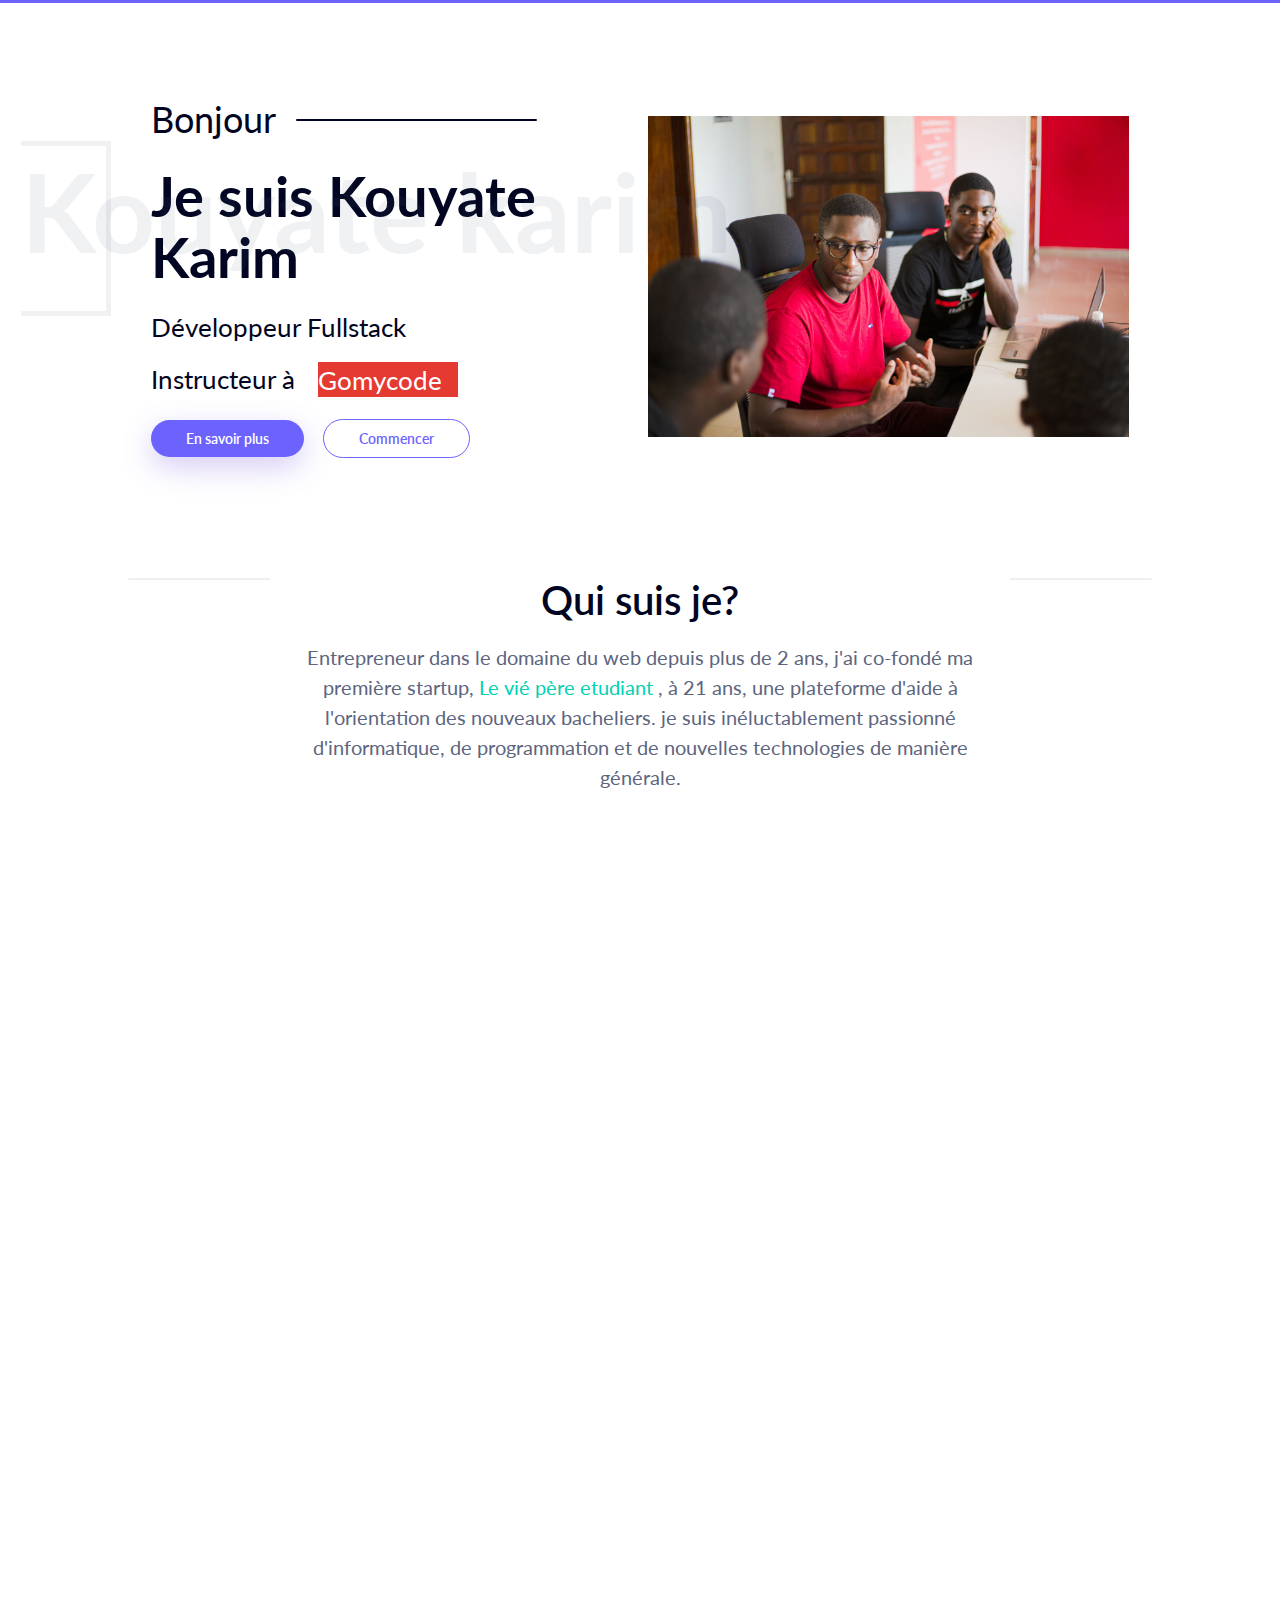
==== commit 6ffe141b: "update" ====
--- a/index.html
+++ b/index.html
@@ -20,6 +20,23 @@
 				 padding-bottom: 0.1rem;
 				 margin-left: 1rem;
 			 }
+			 .text-white{
+				color: white;
+				background-color: #e53a32;
+				display: inline-block;
+			 }
+
+			 .image--cover{
+				object-fit: cover;
+			 }
+
+			 @media  only screen and (max-width:36em){
+				.mb-x-1{
+					margin-bottom: 1rem;
+
+				}
+				
+			 }
 		 </style>
 	</head>
 	<body>
@@ -40,7 +57,7 @@
 						<h5 class="fade-up">Instructeur à <a href="https://gomycode.co" target="_blank"><span class="company">Gomycode</span></a>   </h4>
 					</div>
 					<div class="fade-up">
-						<a href="#heading"><button class="primary-btn mr-15">En savoir plus</button></a>
+						<a href="https://www.connectionivoirienne.net/2020/03/01/start-up-solution-mobile-cote-divoire-un-prix-de-12-million-de-fcfa-pour-deux-etudiants/" target="_blank"><button class="primary-btn mr-15 mb-x-1">En savoir plus</button></a>
 						<a href="#heading"><button class="secondary-btn" >Commencer</button></a>	
 					</div>
 					<div class="highlighter-container fade-up">
@@ -100,23 +117,23 @@
 					<div class="stack-card" title="CSS3">
 						<img src="assets/images/css.svg" />
 					</div>
-					<div class="stack-card" title="SASS">
-						<img src="assets/images/sass.svg" />
-					</div>
 					<div class="stack-card" title="Javascript">
 						<img src="assets/images/javascript.svg" />
 					</div>
 					<div class="stack-card" title="Bootstrap">
-						<img src="assets/images/bootstrap.png"/>
+						<img src="assets/images/bootstrap-svgrepo-com.svg"/>
+					</div>
+					<div class="stack-card" title="REACT">
+						<img src="assets/images/react-svgrepo-com.svg" />
+					</div>
+					<div class="stack-card" title="Nodejs">
+						<img src="assets/images/nodejs-svgrepo-com.svg" />
+					</div>
+					<div class="stack-card" title="Laravel">
+						<img src="assets/images/LaravelLogo.png "/>
 					</div>
 					<div class="stack-card" title="Python">
 						<img src="assets/images/py.png" />
-					</div>
-					<div class="stack-card" title="Laravel">
-						<img src="assets/images/LaravelLogo.png "/>
-					</div>
-					<div class="stack-card" title="Vuejs">
-						<img src="assets/images/logo-Vue-JS.png" />
 					</div>
 					<div class="stack-card" title="Hybrid Apps">
 						<img src="assets/images/hybrid.png" />
@@ -210,10 +227,12 @@
 			<div class="two-column-grid__fixed--reverse">
 				<div class="grid-item">
 					<div class="mb-25">
-						<h3 class="txt-align__right">Freelancing</h3>
+						<h3 class="txt-align__right">Freelancing & Youtube</h3>
 					</div>
 					<p class="txt-justify mb-10">Maintenant 1 an que je suis dans le freelance.</p>
-					<p class="txt-justify">Ma priorité étant la satisfaction des clients, j'ai satisfait pas mal de clients.</p>
+					<p class="txt-justify">Ma priorité étant la satisfaction des clients, j'ai satisfait pas mal de clients. <br>
+						Par ailleurs j'ai une chaine youtube ou je fais des vidéos pour partager mes connaissances avec d'autres dévéloppeurs.
+					</p>
 				</div>
 				<div class="grid-item image-container">
 					<img class="max-limit" src="assets/images/freelancer.svg" alt="image" />
@@ -237,7 +256,8 @@
 				</div>
 				<div class="grid-item">
 					<div class="mb-25">
-						<h3>Instructeur chez Gomycode</h3>
+						<h3>Instructeur chez Gomycode </h3>
+						<h6 class="text-white"><i class="fa fa-time"></i> le 05 Mai 2021 à Aujourd'hui</h6>
 					</div>
 					<p class="mb-10">Je suis actuellement instructeur fullstack js chez Gomycode, j'apprends aux passionnés des tics comme moi 
 					le develepement d'applications web	.</p>
@@ -253,67 +273,119 @@
 							<div class="tile is-ancestor">
 							  <div class="tile is-vertical is-12">
 								<div class="tile">
-								  <div class="tile is-parent is-vertical">
-									<article class="tile is-child notification">
-									  <p class="title"><a href="https://levieperetudiant.ci" target="_blank">LVPE</a></p>
-									  <figure class="image is-4by3">
-										<img class="modal-trigger" data-target="project-1-modal" src="assets/images/lvpe1.jpg">
-									  </figure>
-									</article>
-								  </div>
+								  
 								  <div class="tile is-parent">
 									<article class="tile is-child notification">
 									  <p class="title"><a href="https://evallesse.com" target="_blank">Evallesse</a></p>
 									  <figure class="image is-4by3">
-										<img class="modal-trigger" data-target="project-2-modal" src="assets/images/evallesse.jpg">
+										<img class="modal-trigger image--cover" data-target="project-1-modal" src="assets/images/evallesse.jpg">
 									  </figure>
 									</article>
 								  </div>
-								  <div class="tile is-parent">
+
+								  <div class="tile is-parent is-vertical">
 									<article class="tile is-child notification">
-									  <p class="title"><a href="https://cepetsarments.com" target="_blank">Cep&Sarments</a></p>
+									  <p class="title"><a href="https://Silamashop.com" target="_blank">Silamashop</a></p>
 									  <figure class="image is-4by3">
-										<img class="modal-trigger" data-target="project-3-modal" src="assets/images/cep.jpg">
+										<img class="modal-trigger image--cover" data-target="project-2-modal" src="assets/images/silamashop_logo.png">
 									  </figure>
 									</article>
 								  </div>
+
 								</div>
 							  </div>
 							</div>
 							<div class="tile is-ancestor">
 							  <div class="tile is-vertical is-12">
 								<div class="tile">
+								  
+
 								  <div class="tile is-parent is-vertical">
 									<article class="tile is-child notification">
-									  <p class="title">Fadyintex.ci</p>
+									  <p class="title"><a href="https://adjeminpay.net" target="_blank">Adjeminpay</a></p>
 									  <figure class="image is-4by3">
-										<img class="modal-trigger" data-target="project-4-modal" src="assets/images/e1.jpg">
+										<img class="modal-trigger image--cover" data-target="project-3-modal" src="assets/images/adjeminpay_logo.png">
 									  </figure>
 									</article>
 								  </div>
-								  <div class="tile is-parent">
+
+								  <div class="tile is-parent ">
 									<article class="tile is-child notification">
-									  <p class="title">e-sign.com</p>
+									  <p class="title"><a href="https://baroland.netlify.app" target="_blank">Baroland (React & Firebase )</a></p>
 									  <figure class="image is-4by3">
-										<img class="modal-trigger" data-target="project-5-modal" src="assets/images/1.jpg">
+										<img class="modal-trigger image--cover" data-target="project-4-modal" src="assets/images/Forum_radio.png">
 									  </figure>
 									</article>
 								  </div>
-								  <div class="tile is-parent">
-									<article class="tile is-child notification">
-									  <p class="title">Istc Parc Info</p>
-									  <figure class="image is-4by3">
-										<img class="modal-trigger" data-target="project-6-modal" src="assets/images/admin.jpg">
-									  </figure>
-									</article>
+								 
+								  
+								</div>
+							  </div>
+							</div>
+							<hr>
+							<h1 class="title">Projets réalisés avec HTML, CSS & JS Uniquement</h1>
+
+							<div class="tile is-ancestor">
+								<div class="tile is-vertical is-12">
+								  <div class="tile">
+									
+  
+									<div class="tile is-parent is-vertical">
+									  <article class="tile is-child notification">
+										<p class="title"><a href="https://lmc-shop.netlify.app" target="_blank">LMC SHOP</a></p>
+										<figure class="image is-4by3">
+										  <img class="modal-trigger image--cover" data-target="project-5-modal" src="assets/images/lmc-shop.webp">
+										</figure>
+									  </article>
+									</div>
+  
+									<div class="tile is-parent ">
+									  <article class="tile is-child notification">
+										<p class="title"><a href="https://miabox.netlify.app" target="_blank">Miabox</a></p>
+										<figure class="image is-4by3">
+										  <img class="modal-trigger image--cover" data-target="project-6-modal" src="assets/images/miabox-about.png">
+										</figure>
+									  </article>
+									</div>
+								   
+									
 								  </div>
 								</div>
 							  </div>
-							</div>
+
+							  <h1 class="title">Projets Mobile</h1>
+							  <hr>
+							  <div class="tile is-ancestor">
+								<div class="tile is-vertical is-12">
+								  <div class="tile">
+									
+  
+									<div class="tile is-parent is-vertical">
+									  <article class="tile is-child notification">
+										<p class="title"><a href="https://play.google.com/store/apps/details?id=com.nandemin" target="_blank">Nandemin</a></p>
+										<figure class="image is-4by3">
+										  <img class="modal-trigger image--cover" data-target="project-5-modal" src="assets/images/NANDEVertBlancNoir.png">
+										</figure>
+									  </article>
+									</div>
+  
+									<div class="tile is-parent ">
+									  <article class="tile is-child notification">
+										<p class="title"><a href="https://play.google.com/store/apps/details?id=com.cash_eco" target="_blank">Cash Eco</a></p>
+										<figure class="image is-4by3">
+										  <img class="modal-trigger image--cover" data-target="project-6-modal" src="assets/images/Rec1.png">
+										</figure>
+									  </article>
+									</div>
+								   
+									
+								  </div>
+								</div>
+							  </div>
 						  </div>
 				</div>
  <!-- Modals -->
- <div id="project-1-modal" class="modal">
+ <!-- <div id="project-1-modal" class="modal">
 		<div class="modal-background"></div>
 		<div class="modal-card">
 		  <header class="modal-card-head">
@@ -343,9 +415,9 @@
 			<button class="button is-success">Fermer</button>
 		  </footer>
 		</div>
-	  </div>
-	
-	  <div id="project-2-modal" class="modal">
+	  </div> -->
+	
+	  <div id="project-1-modal" class="modal">
 		<div class="modal-background"></div>
 		<div class="modal-card">
 		  <header class="modal-card-head">
@@ -354,7 +426,7 @@
 		  </header>
 		  <section class="modal-card-body">
 			<p class="image is-3by2">
-			  <img src="assets/images/evallesse.png" alt="">
+			  <img src="assets/images/evallesse_capture.png" alt="">
 			</p>
 	
 			<div class="content">
@@ -363,7 +435,7 @@
 	
 			<div class="tags">
 			  <span class="tag">Laravel</span>
-			  <span class="tag">Msql</span>
+			  <span class="tag">Livewire</span>
 			  <span class="tag">js</span>
 			  <span class="tag">Bootstrap</span>
 			</div>
@@ -375,27 +447,25 @@
 		</div>
 	  </div>
 	
-	  <div id="project-3-modal" class="modal">
+	  <div id="project-2-modal" class="modal">
 		<div class="modal-background"></div>
 		<div class="modal-card">
 		  <header class="modal-card-head">
-			<p class="modal-card-title">Cep&Sarments</p>
+			<p class="modal-card-title">Silamashop</p>
 			<button class="delete" aria-label="close"></button>
 		  </header>
 		  <section class="modal-card-body">
 			<p class="image is-3by2">
-			  <img src="assets/images/cep2.jpg" alt="">
+			  <img src="assets/images/silamashop_capture.png" alt="">
 			</p>
 	
 			<div class="content">
-			  C'est une plateforme de financement participatif mais aussi de presentation de l'entreprise
-			  , Cette plateforme utilise l'API Cinetpay un agregateur de tous les services Mobile Money de CI pour la collecte de fonds.
+				Silamashop est le premier site de vente en ligne en côte d'ivoire spécialisé dans les produits arabo-musulmans.
 			</div>
 	
 			<div class="tags">
 			  <span class="tag">Laravel</span>
 			  <span class="tag">Mysql</span>
-			  <span class="tag">jquery</span>
 			  <span class="tag">Bootstrap</span>
 			</div>
 	
@@ -405,114 +475,140 @@
 		  </footer>
 		</div>
 	  </div>
-	
+
+	  <div id="project-3-modal" class="modal">
+		<div class="modal-background"></div>
+		<div class="modal-card">
+		  <header class="modal-card-head">
+			<p class="modal-card-title">Adjeminpay</p>
+			<button class="delete" aria-label="close"></button>
+		  </header>
+		  <section class="modal-card-body">
+			<p class="image is-3by2">
+			  <img src="assets/images/adjeminpay_capture.png" alt="">
+			</p>
+	
+			<div class="content">
+			  AdjeminPay est un agrégateur de paiement digital en côte d'ivoire (MTN & Orange Money)
+			</div>
+	
+			<div class="tags">
+			  <span class="tag">Laravel</span>
+			  <span class="tag">Livewire</span>
+			  <span class="tag">js</span>
+			  <span class="tag">Bootstrap</span>
+			</div>
+	
+		  </section>
+		  <footer class="modal-card-foot">
+			<button class="button is-success">Close</button>
+		  </footer>
+		</div>
+	  </div>
+
 	  <div id="project-4-modal" class="modal">
 		<div class="modal-background"></div>
 		<div class="modal-card">
 		  <header class="modal-card-head">
-			<p class="modal-card-title">Fadyintex</p>
+			<p class="modal-card-title">Baroland</p>
 			<button class="delete" aria-label="close"></button>
 		  </header>
 		  <section class="modal-card-body">
 			<p class="image is-3by2">
-			  <img src="assets/images/fad2.png" alt="">
+			  <img src="assets/images/baroland_capture.png" alt="">
 			</p>
 	
 			<div class="content">
-			  Fadyintex.ci est une site de e-commerce spécifique dans la vente des articles de l'entreprise(immobilier),
-			  il intègre un paiement par Mobile money et Stripe, doté d'un système d'administration magnifique permettant de faire le bilan mensuel des ventes, sans oublié les notifications de commande
-			  par e-mail et sms.
+			  Baroland est un forum 
 			</div>
 	
 			<div class="tags">
-			  <span class="tag">Laravel</span>
-			  <span class="tag">Mysql</span>
-			  <span class="tag">Vuejs</span>
+			  <span class="tag">React</span>
+			  <span class="tag">Firebase</span>
 			  <span class="tag">Bootstrap</span>
 			</div>
 	
 		  </section>
 		  <footer class="modal-card-foot">
-			<button class="button is-success">Fermer</button>
+			<button class="button is-success">Close</button>
 		  </footer>
 		</div>
 	  </div>
-	
+
 	  <div id="project-5-modal" class="modal">
 		<div class="modal-background"></div>
 		<div class="modal-card">
 		  <header class="modal-card-head">
-			<p class="modal-card-title">e-sign</p>
+			<p class="modal-card-title">LMC SHOP</p>
 			<button class="delete" aria-label="close"></button>
 		  </header>
 		  <section class="modal-card-body">
 			<p class="image is-3by2">
-			  <img src="assets/images/4.jpg" alt="">
+			  <img src="assets/images/lmc_capture.png" alt="">
 			</p>
-	
 			<div class="content">
-			  La première plateforme de signature électronique 100% gratuite en CI il permet de signer
-			  des documents administratifs et/ou facture à distance, les notifications sont gérés par e-mail et SMS grâce à
-			  l'API Twilio.
+			  LMC est site de vente en ligne de vetements et accessoires 
 			</div>
 	
 			<div class="tags">
 			  <span class="tag">Laravel</span>
-			  <span class="tag">Mysql</span>
-			  <span class="tag">Jquery</span>
+			  <span class="tag">Livewire</span>
+			  <span class="tag">js</span>
 			  <span class="tag">Bootstrap</span>
 			</div>
 	
 		  </section>
 		  <footer class="modal-card-foot">
-			<button class="button is-success">Fermer</button>
+			<button class="button is-success">Close</button>
 		  </footer>
 		</div>
 	  </div>
-	
+
 	  <div id="project-6-modal" class="modal">
 		<div class="modal-background"></div>
 		<div class="modal-card">
 		  <header class="modal-card-head">
-			<p class="modal-card-title">ISTC</p>
+			<p class="modal-card-title">Miabox Tv</p>
 			<button class="delete" aria-label="close"></button>
 		  </header>
 		  <section class="modal-card-body">
 			<p class="image is-3by2">
-			  <img src="assets/images/istc.jpg" alt="">
+			  <img src="assets/images/lmc_capture.png" alt="">
 			</p>
-	
 			<div class="content">
-			 Cette plateforme réalisé pour l'ISTC permet de gérer le parc informatique de la dite école.
+			 	Netflix Ivoirien
 			</div>
 	
 			<div class="tags">
-			  <span class="tag">PHP</span>
-			  <span class="tag">Mysql</span>
-			  <span class="tag">Jquery/Ajax</span>
+			  <span class="tag">Laravel</span>
+			  <span class="tag">Livewire</span>
+			  <span class="tag">js</span>
 			  <span class="tag">Bootstrap</span>
 			</div>
 	
 		  </section>
 		  <footer class="modal-card-foot">
-			<button class="button is-success">Fermer
-			</button>
+			<button class="button is-success">Close</button>
 		  </footer>
 		</div>
 	  </div>
+	
+	
+	
+	
 		</section>
 		<footer class="animate-fadeup">
 			<section class="footer-details">
 				<h3 class="footer-header">Suivez Moi sur</h3>
 				<ul class="footer-following">
-					<li class="following-item"><a href="" title="linkedin"><i class="fa fa-linkedin-square" aria-hidden="true"></i></a></li>
-					<li class="following-item"><a href="" title="github"><i class="fa fa-github-square" aria-hidden="true"></i></a></li>
-					<li class="following-item"><a href="" title="medium"><i class="fa fa-medium" aria-hidden="true"></i></a></li>
-					<li class="following-item"><a href="" title="codepen"><i class="fa fa-codepen" aria-hidden="true"></i></a></li>
-					<li class="following-item"><a href="https://web.facebook.com/karimlebourgeois" title="facebook"><i class="fa fa-facebook-square" aria-hidden="true"></i></a></li>
+					<li class="following-item"><a href="https://www.linkedin.com/in/karim-kouyate-b2b922182/" target="_blank" title="linkedin"><i class="fa fa-linkedin-square" aria-hidden="true"></i></a></li>
+					<li class="following-item"><a href="https://github.com/kkstar34" title="github" target="_blank"><i class="fa fa-github-square" aria-hidden="true"></i></a></li>
+					<li class="following-item"><a href="https://www.youtube.com/channel/UCf9_mX3lPw67fOyfrON7jQg" target="_blank" title="medium"><i class="fa fa-youtube" target="_blank" aria-hidden="true"></i></a></li>
+					<li class="following-item"><a href="" title="codepen"><i class="fa fa-codepen" target="_blank" aria-hidden="true"></i></a></li>
+					<li class="following-item"><a href="https://web.facebook.com/karimlebourgeois" target="_blank" title="facebook"><i class="fa fa-facebook-square" aria-hidden="true"></i></a></li>
 				</ul>
 				<h5 class="footer-header">Contactez moi</h3><br>
-					<h6 class="footer-header">(+225) 78-48-73-21 / 44-65-02-23</h6>
+					<h6 class="footer-header">(+225) 05-44-65-02-23</h6>
 					<br>
 				<div class="developed-by">Copyright ©2019 Tous droits @Kouyatekarim.ci</div>
 			</section>
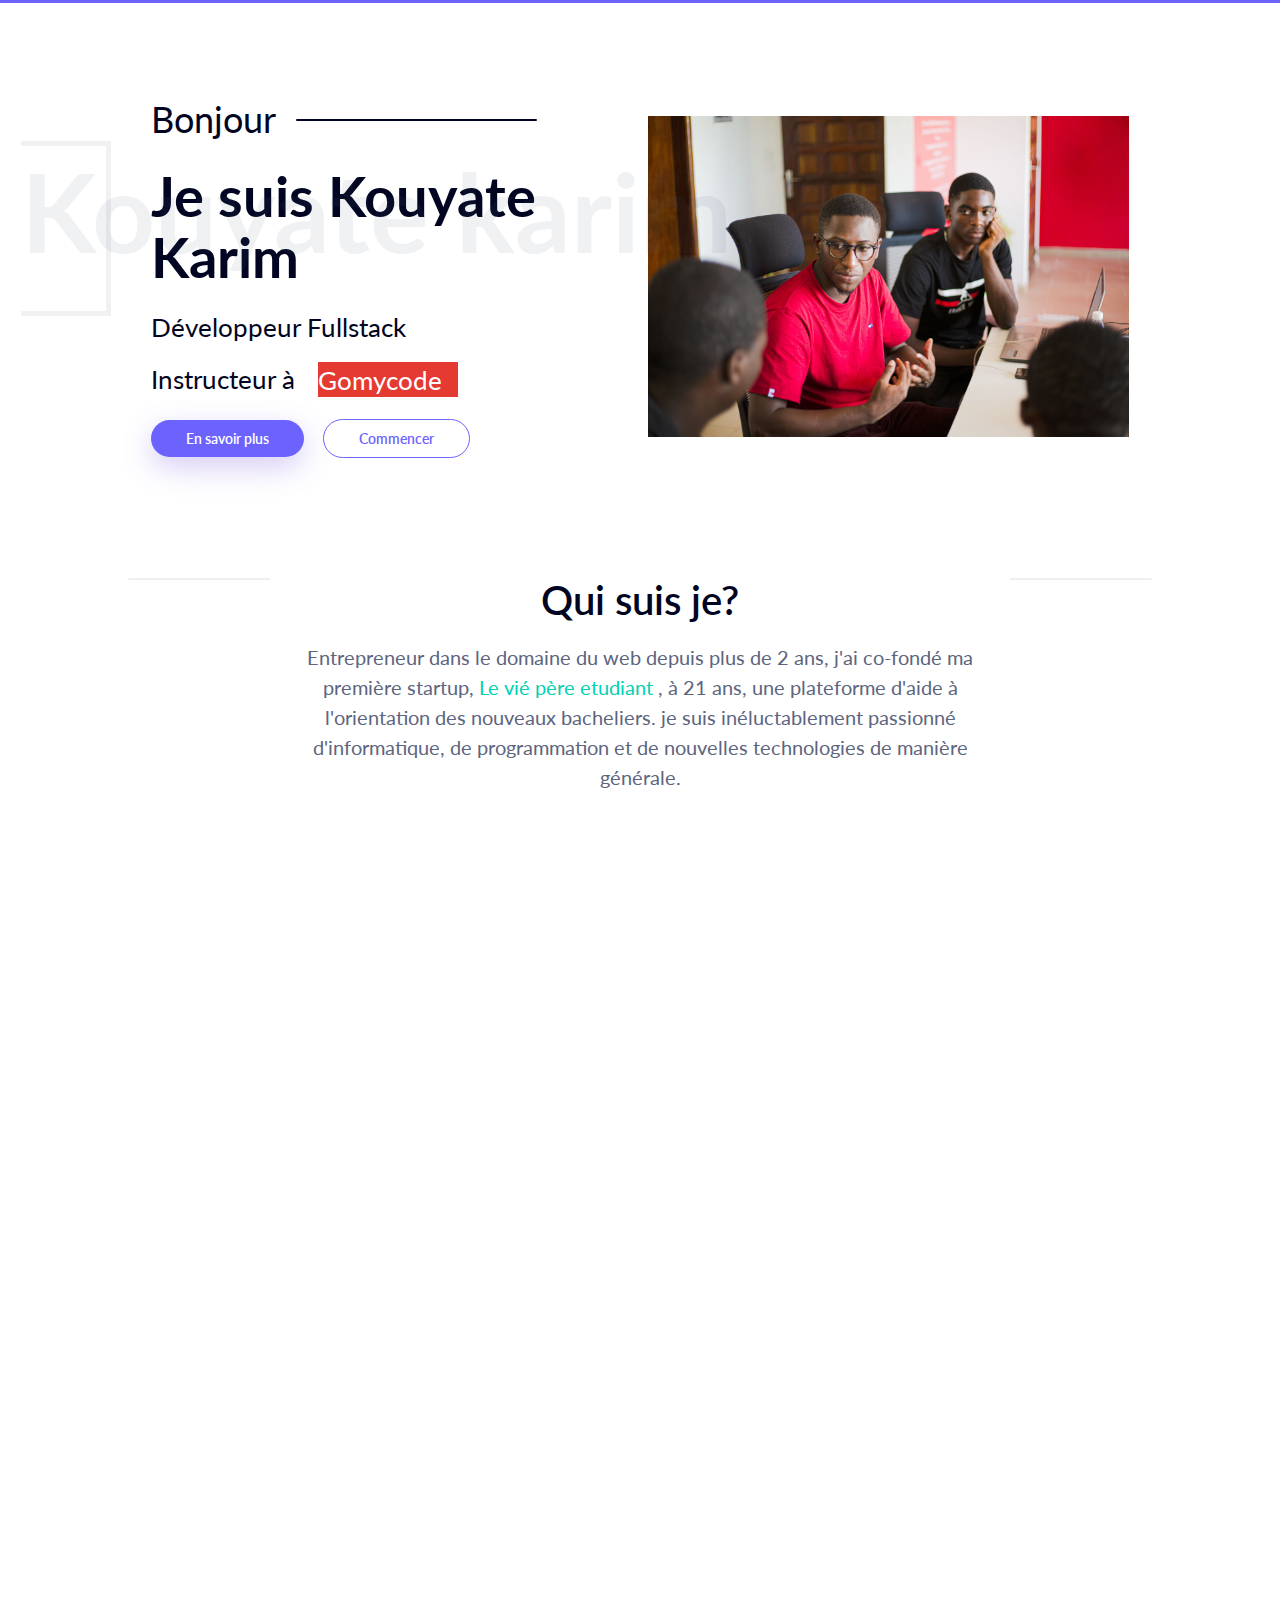
==== commit 0c96d71d: "first" ====
--- a/index.html
+++ b/index.html
@@ -285,12 +285,14 @@
 
 								  <div class="tile is-parent is-vertical">
 									<article class="tile is-child notification">
-									  <p class="title"><a href="https://Silamashop.com" target="_blank">Silamashop</a></p>
+									  <p class="title"><a href="https://lmc-shop-react.netlify.app" target="_blank">LMC SHOP with React</a></p>
 									  <figure class="image is-4by3">
-										<img class="modal-trigger image--cover" data-target="project-2-modal" src="assets/images/silamashop_logo.png">
+										<img class="modal-trigger image--cover" data-target="project-2-modal" src="assets/images/lmc-shop.webp">
 									  </figure>
 									</article>
 								  </div>
+
+								 
 
 								</div>
 							  </div>
@@ -299,12 +301,11 @@
 							  <div class="tile is-vertical is-12">
 								<div class="tile">
 								  
-
 								  <div class="tile is-parent is-vertical">
 									<article class="tile is-child notification">
-									  <p class="title"><a href="https://adjeminpay.net" target="_blank">Adjeminpay</a></p>
+									  <p class="title"><a href="https://Silamashop.com" target="_blank">Silamashop</a></p>
 									  <figure class="image is-4by3">
-										<img class="modal-trigger image--cover" data-target="project-3-modal" src="assets/images/adjeminpay_logo.png">
+										<img class="modal-trigger image--cover" data-target="project-2-modal" src="assets/images/silamashop_logo.png">
 									  </figure>
 									</article>
 								  </div>
@@ -322,6 +323,34 @@
 								</div>
 							  </div>
 							</div>
+
+							<div class="tile is-ancestor">
+								<div class="tile is-vertical is-12">
+								  <div class="tile">
+									
+									<div class="tile is-parent is-vertical">
+										<article class="tile is-child notification">
+										  <p class="title"><a href="https://adjeminpay.net" target="_blank">Adjeminpay</a></p>
+										  <figure class="image is-4by3">
+											<img class="modal-trigger image--cover" data-target="project-3-modal" src="assets/images/adjeminpay_logo.png">
+										  </figure>
+										</article>
+									  </div>
+
+									  <div class="tile is-parent is-vertical">
+										<article class="tile is-child notification">
+										  <p class="title"><a href="https://adjeminpay.net" target="_blank">Adjeminpay</a></p>
+										  <figure class="image is-4by3">
+											<img class="modal-trigger image--cover" data-target="project-3-modal" src="assets/images/adjeminpay_logo.png">
+										  </figure>
+										</article>
+									  </div>
+								   
+									
+								  </div>
+								</div>
+							  </div>
+							
 							<hr>
 							<h1 class="title">Projets réalisés avec HTML, CSS & JS Uniquement</h1>
 
@@ -610,7 +639,7 @@
 				<h5 class="footer-header">Contactez moi</h3><br>
 					<h6 class="footer-header">(+225) 05-44-65-02-23</h6>
 					<br>
-				<div class="developed-by">Copyright ©2019 Tous droits @Kouyatekarim.ci</div>
+				<div class="developed-by">Copyright ©2022 Tous droits @Kouyatekarim.ci</div>
 			</section>
 		</footer>
 
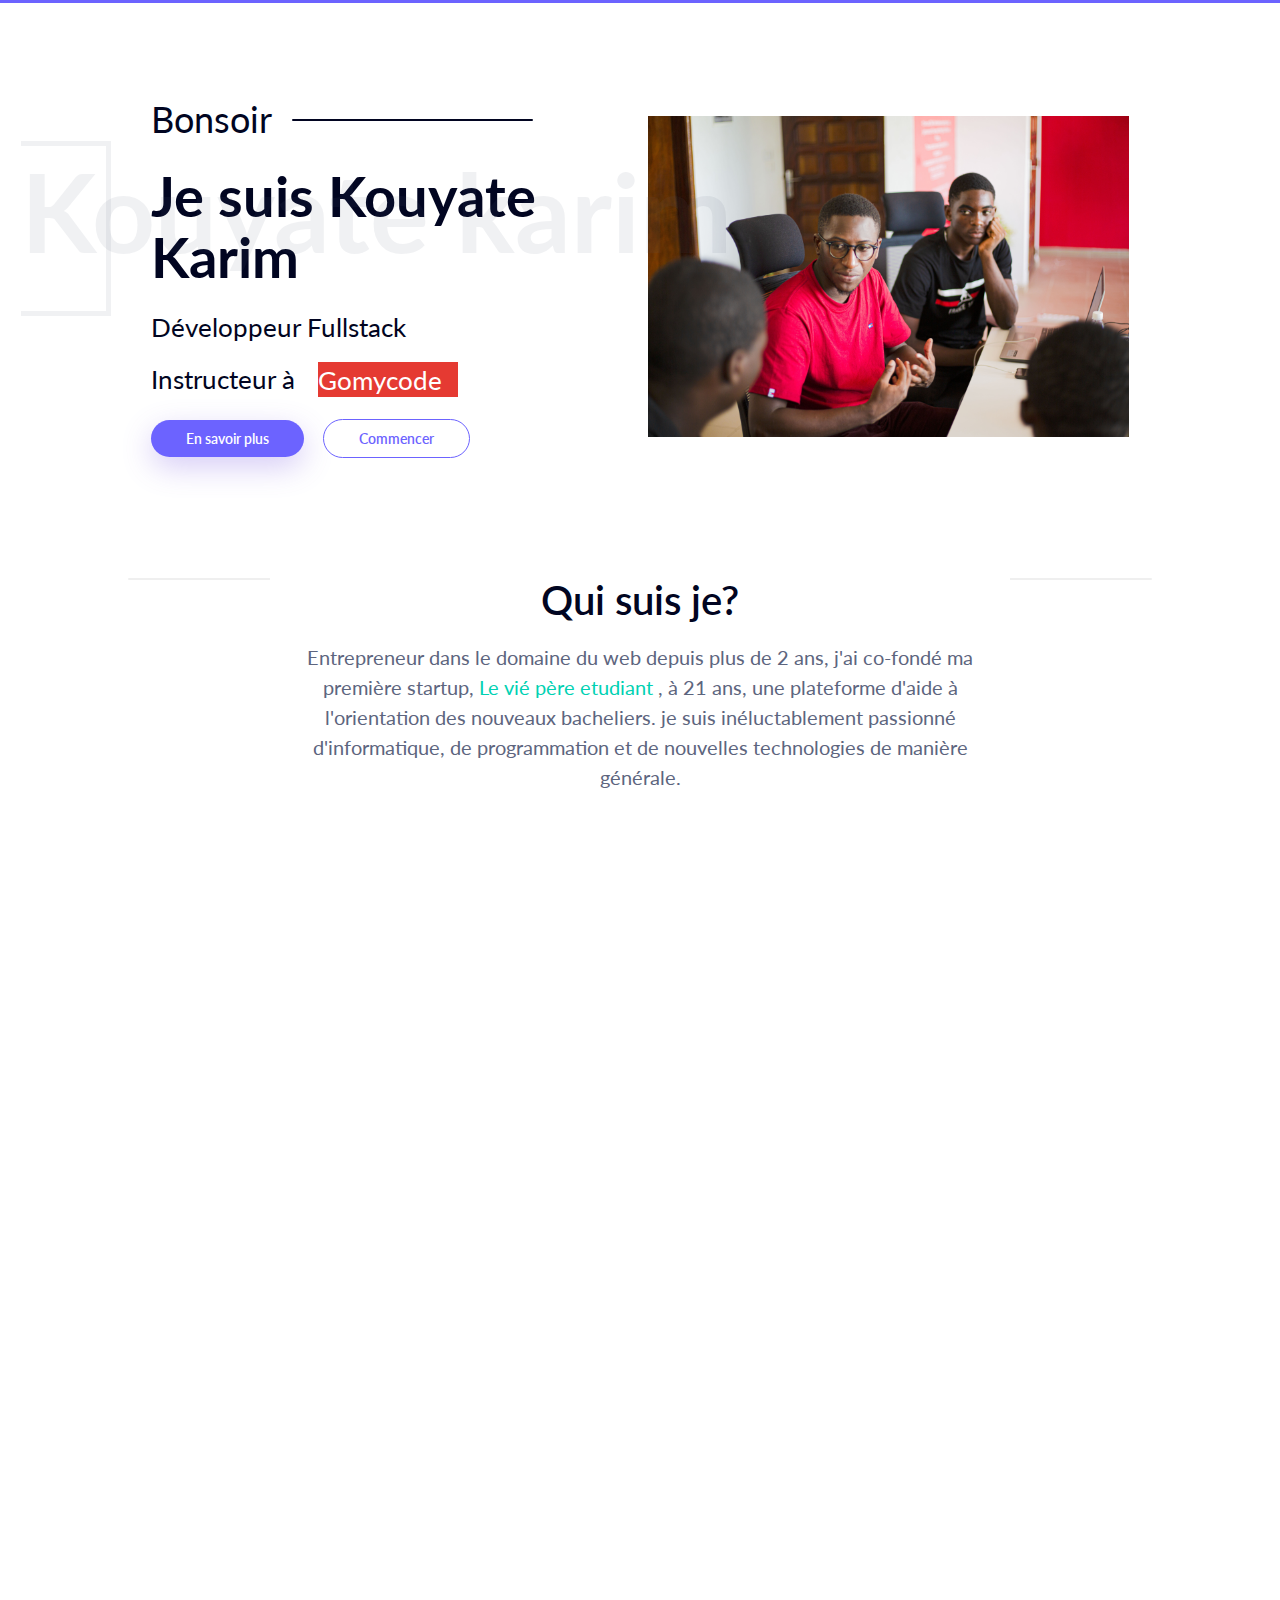
==== commit 3b355e1e: "update" ====
--- a/index.html
+++ b/index.html
@@ -46,7 +46,7 @@
 			<div class="two-column-grid__fluid">
 				<div class="grid-item">
 					<div class="normal-grid__column mb-25">
-						<h4 class="fade-up">Bonjour</h2>
+						<h4 class="fade-up">Bonsoir</h2>
 							<div class="line-helper fade-up"></div>
 					</div>
 					<div class="mb-25">
@@ -303,7 +303,7 @@
 								  
 								  <div class="tile is-parent is-vertical">
 									<article class="tile is-child notification">
-									  <p class="title"><a href="https://Silamashop.com" target="_blank">Silamashop</a></p>
+									  <p class="title"><a href="https://afomedia.netlify.app/" target="_blank">Afo Media</a></p>
 									  <figure class="image is-4by3">
 										<img class="modal-trigger image--cover" data-target="project-2-modal" src="assets/images/silamashop_logo.png">
 									  </figure>
@@ -480,7 +480,7 @@
 		<div class="modal-background"></div>
 		<div class="modal-card">
 		  <header class="modal-card-head">
-			<p class="modal-card-title">Silamashop</p>
+			<p class="modal-card-title">Afo Media</p>
 			<button class="delete" aria-label="close"></button>
 		  </header>
 		  <section class="modal-card-body">
